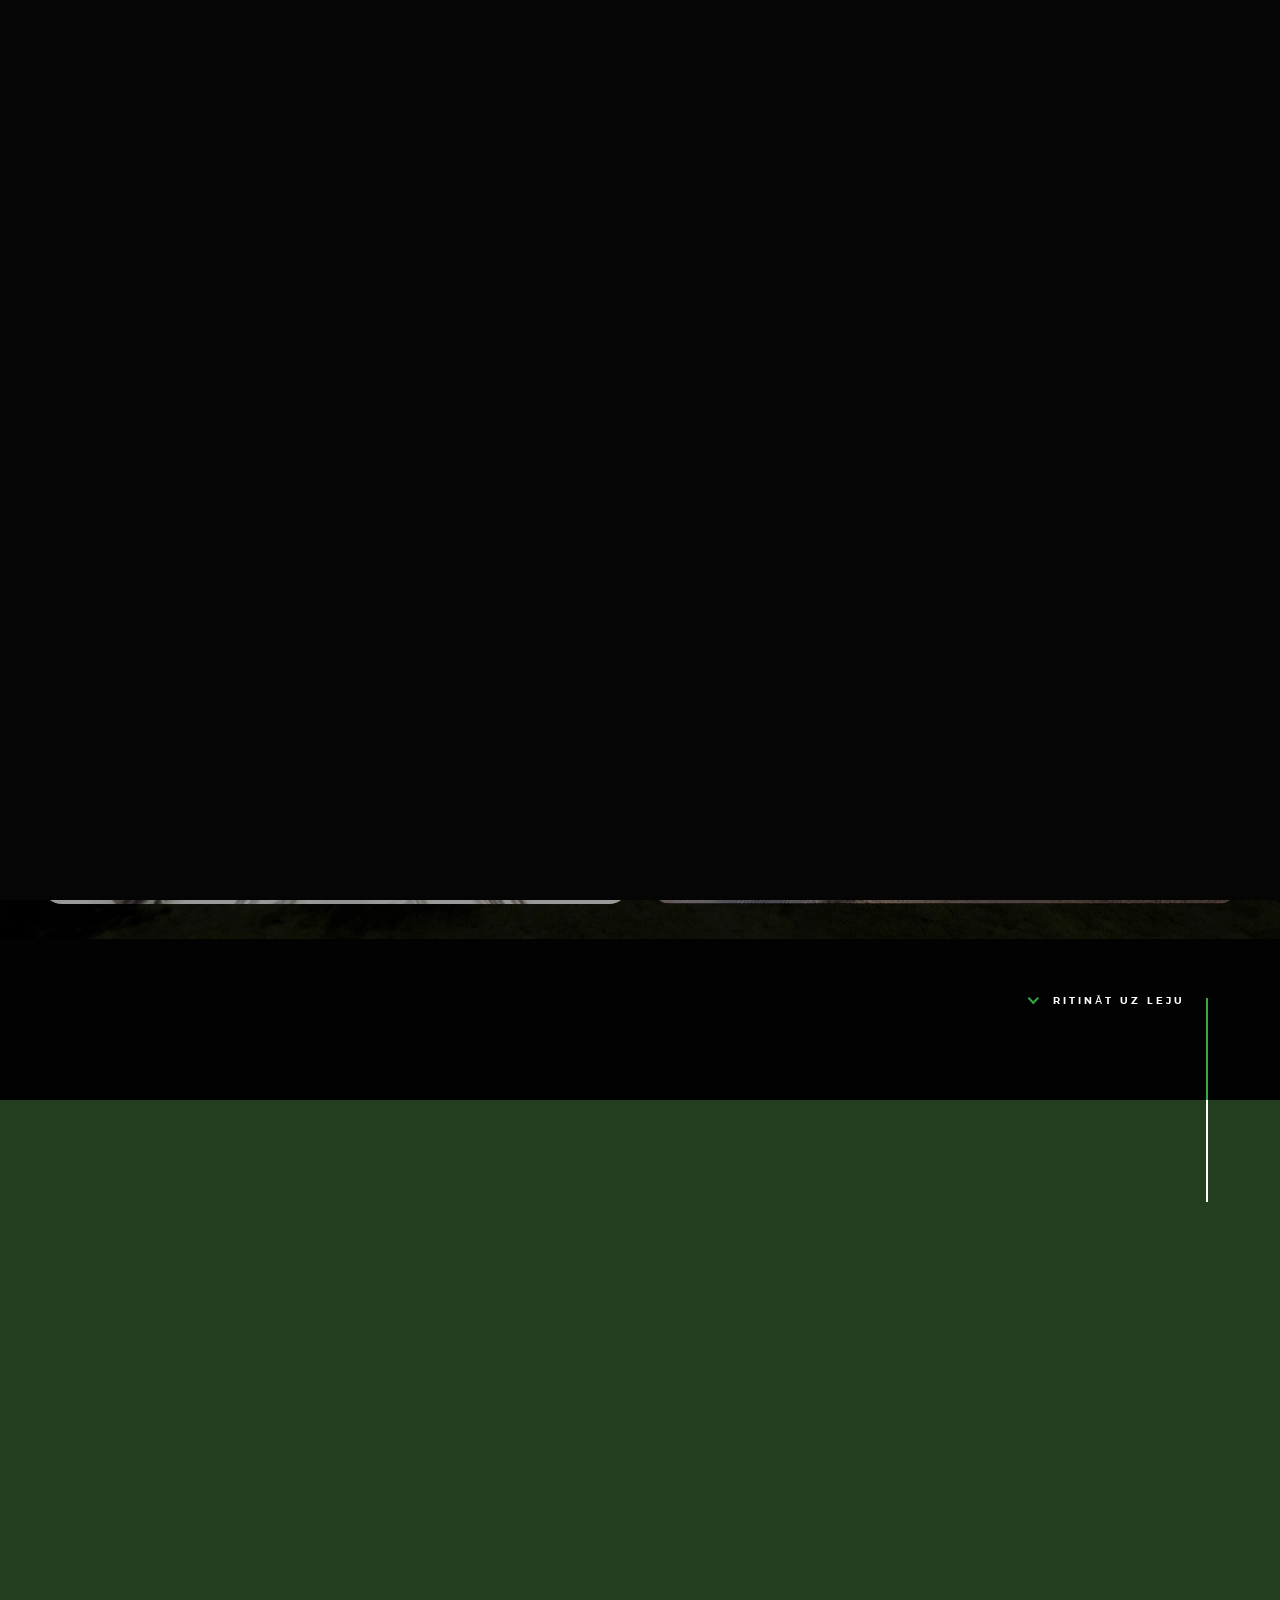
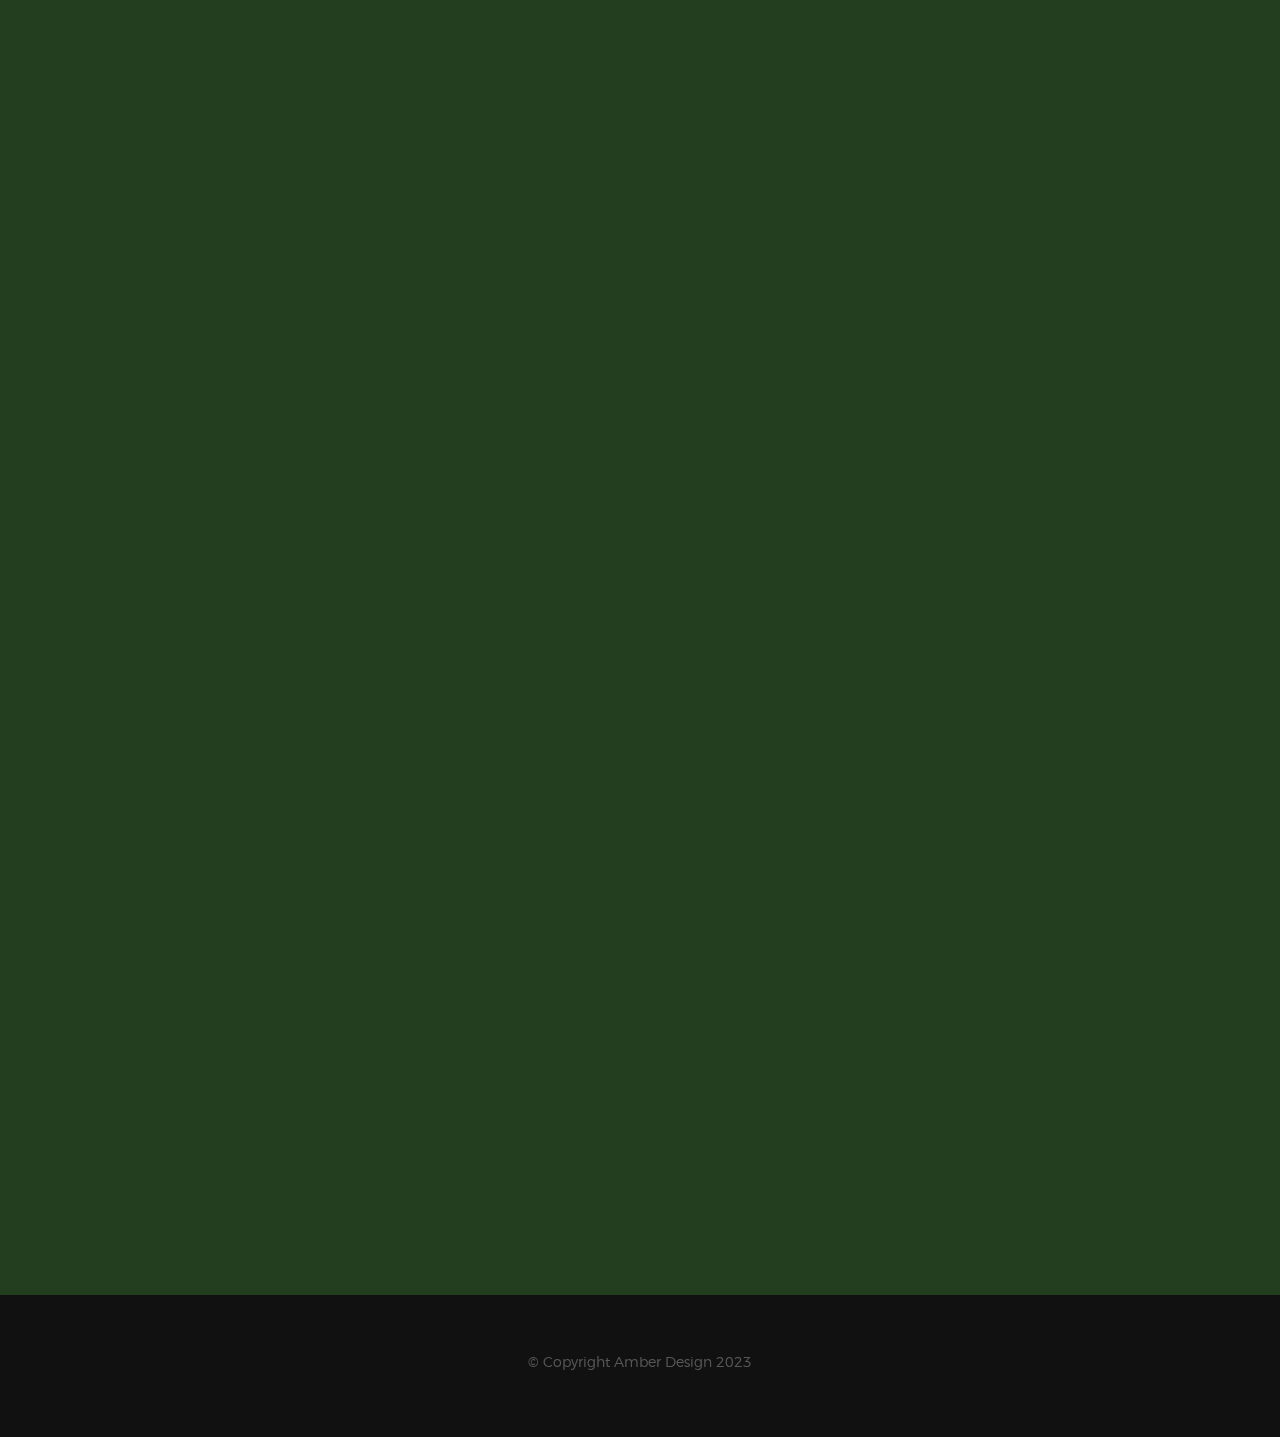
==== lv.html @ cf0a85a5 "lv translation and fixes" ====
<!DOCTYPE html>
<!--[if lt IE 9 ]><html class="no-js oldie" lang="en"> <![endif]-->
<!--[if IE 9 ]><html class="no-js oldie ie9" lang="en"> <![endif]-->
<!--[if (gte IE 9)|!(IE)]><!-->
<html class="no-js" lang="en">
<!--<![endif]-->

<head>

    <!--- basic page needs
    ================================================== -->
    <meta charset="utf-8">
    <title>Amber Design</title>
    <meta name="description" content="">
    <meta name="author" content="">

    <!-- mobile specific metas
    ================================================== -->
    <meta name="viewport" content="width=device-width, initial-scale=1">

    <!-- CSS
    ================================================== -->
    <link rel="stylesheet" href="css/base.css">
    <link rel="stylesheet" href="css/vendor.css">
    <link rel="stylesheet" href="css/main.css">

    <!-- script
    ================================================== -->
    <script src="js/modernizr.js"></script>
    <script src="js/pace.min.js"></script>

    <!-- favicons
    ================================================== -->
    <link rel="shortcut icon" href="logo_fav.ico" type="image/x-icon">
    <link rel="icon" href="logo_fav.ico" type="image/x-icon">

</head>

<body id="top">

    <header class="s-header" >

        <div class="header-middle">
            <h3>
                <span class="subhead">LV</span>
                <span class="subhead"><a style="color:rgba(255, 255, 255, 0.25);">RU</a></span>
                <span class="subhead"><a href="/" style="color:rgba(255, 255, 255, 0.25);">EN</a></span>
            </h3>
        </div>
        
        <div class="header-logo" style="text-align: center;">
            <a class="site-logo" href="index.html">
                <img width="50px" src="images/amber_logo.jpg" style="border-radius: 50%;" alt="Sākumlapa">
            </a>
        </div>

        <nav class="header-nav">

            <a href="#0" class="header-nav__close" title="close"><span>Aizvērt</span></a>

            <div class="header-nav__content">
                <h3>Navigācija</h3>
                
                <ul class="header-nav__list">
                    <li class="current"><a class="smoothscroll"  href="#about" title="about">Par</a></li>
                    <li><a class="smoothscroll"  href="#cnc" title="cnc">CNC apstrāde</a></li>
                    <li><a class="smoothscroll"  href="#construction" title="construction">Būvniecība</a></li>
                </ul>
    
                <p>
                    <h5 style="color: white">Kontakti:</h5>
                    tel. +371 28 442 019
                    <br>amberdesign.ad.info@gmail.com
                </p>
    
                <ul class="header-nav__social">
                    <li>
                        <a href="https://www.facebook.com/amberdesignad/"><i class="fa fa-facebook"></i></a>
                    </li>
                </ul>

            </div>

        </nav>

        <a class="header-menu-toggle" href="#0">
            <span class="header-menu-text">Menu</span>
            <span class="header-menu-icon"></span>
        </a>

    </header>

    <section id="about" class="s-home target-section" data-parallax="scroll" data-image-src="images/amber_bg2.png" data-natural-width=3000 data-natural-height=2000 data-position-y=center>

        <div class="overlay"></div>
        <div class="shadow-overlay"></div>

        <div class="home-content">

            <div class="row home-content__main">
                
                <div class="row section-header has-bottom-sep" data-aos="fade-up">
                    <div class="col-full">
                        <h3 class="subhead subhead--dark">Mēs esam</h3>
                        <h1 class="display-1 display-1--light">Amber Design</h1>
                    </div>
                </div>
        
                <div class="row about-desc" data-aos="fade-up">
                    <div class="col-full">
                        <p>
                            AD ir uzņēmums ar daudzu gadu profesionālo pieredzi...
                        </p>
                        <p>
                            Mēs piedāvājam specializētus pakalpojumus CNC apstrādes un metināšanas tehnikās.
                        </p>
                    </div>
                </div>
                <table data-aos="fade-up">
                    <tr style="width:100%;">
                        <td class="table-handler btn-custom" style="padding-right: 10px;">
                            <a class="smoothscroll"  href="#cnc" title="about">
                                <div class="container">
                                    <img src="images/parts-wide.jpg" alt="CNC" class="img-custom">
                                    <div class="centered" style="font-family: 'Exo 2', sans-serif; font-weight: bold">CNC apstrāde</div>
                                </div>
                            </a>
                        </td>
                        <td class="table-handler btn-custom" style="padding-left: 10px;">
                            <a class="smoothscroll"  href="#construction" title="about">
                                <div class="container">
                                    <img src="images/construction.jpg" alt="Būvniecība" class="img-custom">
                                    <div class="centered" style="font-family: 'Exo 2', sans-serif; font-weight: bold">Ainavu apbūve</div>
                                </div>
                            </a>
                        </td>
                    </tr>
                </table>
            </div>

            <div class="home-content__scroll">
                <a href="#cnc" class="scroll-link smoothscroll">
                    <span>Ritināt uz leju</span>
                </a>
            </div>

            <div class="home-content__line"></div>

        </div>
    </section>

    <section id='cnc' class="s-about">

        <div class="row section-header has-bottom-sep" data-aos="fade-up">
            <div class="col-full">
                <h1 class="display-1 display-1--light" style="font-family: 'Exo 2', sans-serif; font-weight: bold">CNC apstrāde</h1>
            </div>
        </div>

        <div class="row services-list block-1-2 block-tab-full">
            <div class="row about-desc" data-aos="fade-up">
                <div class="col-full">
                    <div class="row-custom">
                        <div class="column-custom">
                          <img src="images/parts-left.jpg" alt="Metāla detaļu izgatavošana" style="width:100%; border-radius: 10px">
                        </div>
                        <div class="column-custom">
                          <img src="images/parts.jpg" alt="Metāla detaļu izgatavošana" style="width:100%; border-radius: 10px;">
                        </div>
                        <div class="column-custom">
                          <img src="images/parts-right.jpg" alt="Metāla detaļu izgatavošana" style="width:100%; border-radius: 10px;">
                        </div>
                    </div>
                    <p>
                        Izgatavojam dažādu specifikāciju detaļas un spējam nodrošināt pilnu detaļu ražošanas ciklu, ieskaitot metināšanas darbus.
                    </p>
                </div>
            </div>
        </div>

        <div class="about__line"></div>

    </section>

    <section id='construction' class="s-services" style="padding-top: 0;">

        <div class="row section-header has-bottom-sep" data-aos="fade-up">
            <div class="col-full">
                <h1 class="display-1 display-1--light" style="font-family: 'Exo 2', sans-serif; font-weight: bold">Ainavu apbūve</h1>
            </div>
        </div>

        <div class="row block-1-2 block-tab-full">
            <div class="row about-desc" data-aos="fade-up">
                <div class="col-full">
                    <div class="row-custom" style="vertical-align: center;">
                        <div class="column-custom">
                          <img src="images/construction-left.jpg" alt="Ceļa būve" style="width:100%; border-radius: 10px">
                        </div>
                        <div class="column-custom">
                          <img src="images/construction.jpg" alt="Traktori strādā" style="width:100%; border-radius: 10px;">
                        </div>
                        <div class="column-custom">
                          <img src="images/construction-right.jpg" alt="Traktors rok dīķi" style="width:100%; border-radius: 10px;">
                        </div>
                    </div>
                    <p>
                        <ul class="disc" style="text-align: initial">
                            <li>Ceļu / pievadceļu / servisa līniju / stāvvietu izbūve</li>
                            <li>Ainavu apbūve</li>
                            <li>Laukumu izbūve</li>
                            <li>Dīķu / mazo ezeriņu rakšana</li>
                            <li>Bezmaksas konsultācija</li>
                        </ul>
                    </p>
                </div>
            </div>
        </div>
    </section>

    <footer style="padding-top:0">

        <div class="row footer-bottom">

            <div class="col-twelve">
                <div class="copyright">
                    <span>© Copyright Amber Design 2023</span> 
                </div>

                <div class="go-top">
                    <a class="smoothscroll" title="Back to Top" href="#top"><i class="icon-arrow-up" aria-hidden="true"></i></a>
                </div>
            </div>

        </div>

    </footer>


    <!-- photoswipe background
    ================================================== -->
    <div aria-hidden="true" class="pswp" role="dialog" tabindex="-1">

        <div class="pswp__bg"></div>
        <div class="pswp__scroll-wrap">

            <div class="pswp__container">
                <div class="pswp__item"></div>
                <div class="pswp__item"></div>
                <div class="pswp__item"></div>
            </div>

            <div class="pswp__ui pswp__ui--hidden">
                <div class="pswp__top-bar">
                    <div class="pswp__counter"></div><button class="pswp__button pswp__button--close" title="Close (Esc)"></button> <button class="pswp__button pswp__button--share" title=
                    "Share"></button> <button class="pswp__button pswp__button--fs" title="Toggle fullscreen"></button> <button class="pswp__button pswp__button--zoom" title=
                    "Zoom in/out"></button>
                    <div class="pswp__preloader">
                        <div class="pswp__preloader__icn">
                            <div class="pswp__preloader__cut">
                                <div class="pswp__preloader__donut"></div>
                            </div>
                        </div>
                    </div>
                </div>
                <div class="pswp__share-modal pswp__share-modal--hidden pswp__single-tap">
                    <div class="pswp__share-tooltip"></div>
                </div><button class="pswp__button pswp__button--arrow--left" title="Previous (arrow left)"></button> <button class="pswp__button pswp__button--arrow--right" title=
                "Next (arrow right)"></button>
                <div class="pswp__caption">
                    <div class="pswp__caption__center"></div>
                </div>
            </div>

        </div>

    </div> <!-- end photoSwipe background -->


    <!-- preloader
    ================================================== -->
    <div id="preloader">
        <div id="loader">
            <div class="line-scale-pulse-out">
                <div></div>
                <div></div>
                <div></div>
                <div></div>
                <div></div>
            </div>
        </div>
    </div>


    <!-- Java Script
    ================================================== -->
    <script src="js/jquery-3.2.1.min.js"></script>
    <script src="js/plugins.js"></script>
    <script src="js/main.js"></script>
</body>

</html>
---- css/base.css ----
/* =================================================================== 
 *
 *  Glint v1.0 Base Stylesheet
 *  11-20-2017
 *  ------------------------------------------------------------------
 *
 *  TOC:
 *  # imports 
 *  # normalize
 *  # basic/base setup styles
 *      ## Media
 *      ## Typography resets 
 *      ## links
 *      ## inputs
 *  # grid
 *      ## medium size devices
 *      ## tablets
 *      ## mobile devices
 *      ## small mobile devices
 *  # block grids
 *      ## medium size devices
 *      ## tablets
 *      ## mobile devices
 *      ## small mobile devices
 *  # MISC
 *
 * =================================================================== */


/* ===================================================================
 * # imports 
 *
 * ------------------------------------------------------------------- */
@import url("font-awesome/css/font-awesome.min.css");
@import url("micons/micons.css");
@import url("fonts.css");


/* ===================================================================
 * # normalize
 * normalize.css v5.0.0 | MIT License | 
 * github.com/necolas/normalize.css
 *
 * ------------------------------------------------------------------- */
html {
    font-family: sans-serif;
    line-height: 1.15;
    -ms-text-size-adjust: 100%;
    -webkit-text-size-adjust: 100%;
}

body {
    margin: 0;
}

article,
aside,
footer,
header,
nav,
section {
    display: block;
}

h1 {
    font-size: 2em;
    margin: 0.67em 0;
}

figcaption,
figure,
main {
    display: block;
}

figure {
    margin: 1em 40px;
}

hr {
    box-sizing: content-box;
    height: 0;
    overflow: visible;
}

pre {
    font-family: monospace, monospace;
    font-size: 1em;
}

a {
    background-color: transparent;
    -webkit-text-decoration-skip: objects;
}

a:active,
a:hover {
    outline-width: 0;
}

abbr[title] {
    border-bottom: none;
    text-decoration: underline;
    text-decoration: underline dotted;
}

b,
strong {
    font-weight: inherit;
}

b,
strong {
    font-weight: bolder;
}

code,
kbd,
samp {
    font-family: monospace, monospace;
    font-size: 1em;
}

dfn {
    font-style: italic;
}

mark {
    background-color: #ff0;
    color: #000;
}

small {
    font-size: 80%;
}

sub,
sup {
    font-size: 75%;
    line-height: 0;
    position: relative;
    vertical-align: baseline;
}

sub {
    bottom: -0.25em;
}

sup {
    top: -0.5em;
}

audio,
video {
    display: inline-block;
}

audio:not([controls]) {
    display: none;
    height: 0;
}

img {
    border-style: none;
}

svg:not(:root) {
    overflow: hidden;
}

button,
input,
optgroup,
select,
textarea {
    font-family: sans-serif;
    font-size: 100%;
    line-height: 1.15;
    margin: 0;
}

button,
input {
    overflow: visible;
}

button,
select {
    text-transform: none;
}

button,
html [type="button"],
[type="reset"],
[type="submit"] {
    -webkit-appearance: button;
}

button::-moz-focus-inner,
[type="button"]::-moz-focus-inner,
[type="reset"]::-moz-focus-inner,
[type="submit"]::-moz-focus-inner {
    border-style: none;
    padding: 0;
}

button:-moz-focusring,
[type="button"]:-moz-focusring,
[type="reset"]:-moz-focusring,
[type="submit"]:-moz-focusring {
    outline: 1px dotted ButtonText;
}

fieldset {
    border: 1px solid #c0c0c0;
    margin: 0 2px;
    padding: 0.35em 0.625em 0.75em;
}

legend {
    box-sizing: border-box;
    color: inherit;
    display: table;
    max-width: 100%;
    padding: 0;
    white-space: normal;
}

progress {
    display: inline-block;
    vertical-align: baseline;
}

textarea {
    overflow: auto;
}

[type="checkbox"],
[type="radio"] {
    box-sizing: border-box;
    padding: 0;
}

[type="number"]::-webkit-inner-spin-button,
[type="number"]::-webkit-outer-spin-button {
    height: auto;
}

[type="search"] {
    -webkit-appearance: textfield;
    outline-offset: -2px;
}

[type="search"]::-webkit-search-cancel-button,
[type="search"]::-webkit-search-decoration {
    -webkit-appearance: none;
}

::-webkit-file-upload-button {
    -webkit-appearance: button;
    font: inherit;
}

details,
menu {
    display: block;
}

summary {
    display: list-item;
}

canvas {
    display: inline-block;
}

template {
    display: none;
}

[hidden] {
    display: none;
}


/* ===================================================================
 * # basic/base setup styles
 *
 * ------------------------------------------------------------------- */
html {
    font-size: 62.5%;
    box-sizing: border-box;
}

*,
*::before,
*::after {
    box-sizing: inherit;
}

body {
    font-weight: normal;
    line-height: 1;
    word-wrap: break-word;
    text-rendering: optimizeLegibility;
    -webkit-overflow-scrolling: touch;
    -webkit-text-size-adjust: none;
}

body,
input,
button {
    -moz-osx-font-smoothing: grayscale;
    -webkit-font-smoothing: antialiased;
}


/* ------------------------------------------------------------------- 
 * ## Media
 * ------------------------------------------------------------------- */
img,
video {
    max-width: 100%;
    height: auto;
}


/* ------------------------------------------------------------------- 
 * ## Typography resets 
 * ------------------------------------------------------------------- */
div,
dl,
dt,
dd,
ul,
ol,
li,
h1,
h2,
h3,
h4,
h5,
h6,
pre,
form,
p,
blockquote,
th,
td {
    margin: 0;
    padding: 0;
}

h1,
h2,
h3,
h4,
h5,
h6 {
    -webkit-font-smoothing: auto;
    -webkit-font-smoothing: antialiased;
    -webkit-font-variant-ligatures: common-ligatures;
    -moz-font-variant-ligatures: common-ligatures;
    font-variant-ligatures: common-ligatures;
    text-rendering: optimizeLegibility;
}

em,
i {
    font-style: italic;
    line-height: inherit;
}

strong,
b {
    font-weight: bold;
    line-height: inherit;
}

small {
    font-size: 60%;
    line-height: inherit;
}

ol,
ul {
    list-style: none;
}

li {
    display: block;
}


/* ------------------------------------------------------------------- 
 * ## links 
 * ------------------------------------------------------------------- */
a {
    text-decoration: none;
    line-height: inherit;
}

a img {
    border: none;
}


/* ------------------------------------------------------------------- 
 * ## inputs 
 * ------------------------------------------------------------------- */
fieldset {
    margin: 0;
    padding: 0;
}

input[type="email"],
input[type="number"],
input[type="search"],
input[type="text"],
input[type="tel"],
input[type="url"],
input[type="password"],
textarea {
    -webkit-appearance: none;
    -moz-appearance: none;
    -ms-appearance: none;
    -o-appearance: none;
    appearance: none;
}


/* ===================================================================
 * # grid
 *
 * ------------------------------------------------------------------- */
.row {
    width: 94%;
    max-width: 1200px;
    margin: 0 auto;
}

.row:after {
    content: "";
    display: table;
    clear: both;
}

.row .row {
    width: auto;
    max-width: none;
    margin-left: -20px;
    margin-right: -20px;
}


/* column blocks
 * -------------------------------------- */
[class*="col-"] {
    float: left;
    padding: 0 20px;
}

[class*="col-"]+[class*="col-"].end {
    float: right;
}


/* column width classes 
 * -------------------------------------- */
.col-one {
    width: 8.33333%;
}

.col-two,
.col-1-6 {
    width: 16.66667%;
}

.col-three,
.col-1-4 {
    width: 25%;
}

.col-four,
.col-1-3 {
    width: 33.33333%;
}

.col-five {
    width: 41.66667%;
}

.col-six,
.col-1-2 {
    width: 50%;
}

.col-seven {
    width: 58.33333%;
}

.col-eight,
.col-2-3 {
    width: 66.66667%;
}

.col-nine,
.col-3-4 {
    width: 75%;
}

.col-ten,
.col-5-6 {
    width: 83.33333%;
}

.col-eleven {
    width: 91.66667%;
}

.col-twelve,
.col-full {
    width: 100%;
}


/* ------------------------------------------------------------------- 
 * ## medium size devices
 * ------------------------------------------------------------------- */
@media only screen and (max-width: 1200px) {
    .row .row {
        margin-left: -15px;
        margin-right: -15px;
    }
    [class*="col-"] {
        padding: 0 15px;
    }
    .md-two,
    .md-1-6 {
        width: 16.66667%;
    }
    .md-one {
        width: 8.33333%;
    }
    .md-three,
    .md-1-4 {
        width: 25%;
    }
    .md-four,
    .md-1-3 {
        width: 33.33333%;
    }
    .md-five {
        width: 41.66667%;
    }
    .md-six,
    .md-1-2 {
        width: 50%;
    }
    .md-seven {
        width: 58.33333%;
    }
    .md-eight,
    .md-2-3 {
        width: 66.66667%;
    }
    .md-nine,
    .md-3-4 {
        width: 75%;
    }
    .md-ten,
    .md-5-6 {
        width: 83.33333%;
    }
    .md-eleven {
        width: 91.66667%;
    }
    .md-twelve,
    .md-full {
        width: 100%;
    }
}


/* ------------------------------------------------------------------- 
 * ## tablets
 * ------------------------------------------------------------------- */
@media only screen and (max-width: 800px) {
    .row {
        width: 90%;
    }
    .tab-1-4 {
        width: 25%;
    }
    .tab-1-3 {
        width: 33.33333%;
    }
    .tab-1-2 {
        width: 50%;
    }
    .tab-2-3 {
        width: 66.66667%;
    }
    .tab-3-4 {
        width: 75%;
    }
    .tab-full {
        width: 100%;
    }
}


/* ------------------------------------------------------------------- 
 * ## mobile devices
 * ------------------------------------------------------------------- */
@media only screen and (max-width: 600px) {
    .row {
        width: auto;
        padding-left: 25px;
        padding-right: 25px;
    }
    .row .row {
        margin-left: -10px;
        margin-right: -10px;
    }
    [class*="col-"] {
        padding: 0 10px;
    }
    .mob-1-4 {
        width: 25%;
    }
    .mob-1-3 {
        width: 33.33333%;
    }
    .mob-1-2 {
        width: 50%;
    }
    .mob-2-3 {
        width: 66.66667%;
    }
    .mob-3-4 {
        width: 75%;
    }
    .mob-full {
        width: 100%;
    }
}


/* ------------------------------------------------------------------- 
 * ## small mobile devices
 * ------------------------------------------------------------------- */

/* stack columns on small mobile devices
 * ------------------------------------------------------------------- */

@media only screen and (max-width: 400px) {
    .row .row {
        padding-left: 0;
        padding-right: 0;
        margin-left: 0;
        margin-right: 0;
    }
    [class*="col-"] {
        width: 100% !important;
        float: none !important;
        clear: both !important;
        margin-left: 0;
        margin-right: 0;
        padding: 0;
    }
    [class*="col-"]+[class*="col-"].end {
        float: none;
    }
}


/* ===================================================================
 * # block grids
 * ------------------------------------------------------------------- */

/*   Equally-sized columns define at row level
 * ------------------------------------------------------------------- */
[class*="block-"]:after {
    content: "";
    display: table;
    clear: both;
}

.block-1-6 .col-block {
    width: 16.66667%;
}

.block-1-5 .col-block {
    width: 20%;
}

.block-1-4 .col-block {
    width: 25%;
}

.block-1-3 .col-block {
    width: 33.33333%;
}

.block-1-2 .col-block {
    width: 50%;
}


/**
 * Clearing for block grid columns. Allow columns with 
 * different heights to align properly.
 */

.block-1-6 .col-block:nth-child(6n+1),
.block-1-5 .col-block:nth-child(5n+1),
.block-1-4 .col-block:nth-child(4n+1),
.block-1-3 .col-block:nth-child(3n+1),
.block-1-2 .col-block:nth-child(2n+1) {
    clear: both;
}


/* ------------------------------------------------------------------- 
 * ## medium size devices
 * ------------------------------------------------------------------- */
@media only screen and (max-width: 1200px) {
    .block-m-1-6 .col-block {
        width: 16.66667%;
    }
    .block-m-1-5 .col-block {
        width: 20%;
    }
    .block-m-1-4 .col-block {
        width: 25%;
    }
    .block-m-1-3 .col-block {
        width: 33.33333%;
    }
    .block-m-1-2 .col-block {
        width: 50%;
    }
    .block-m-full .col-block {
        width: 100%;
        clear: both;
    }
    [class*="block-m-"] .col-block:nth-child(n) {
        clear: none;
    }
    .block-m-1-6 .col-block:nth-child(6n+1),
    .block-m-1-5 .col-block:nth-child(5n+1),
    .block-m-1-4 .col-block:nth-child(4n+1),
    .block-m-1-3 .col-block:nth-child(3n+1),
    .block-m-1-2 .col-block:nth-child(2n+1) {
        clear: both;
    }
}


/* ------------------------------------------------------------------- 
 * ## tablets
 * ------------------------------------------------------------------- */
@media only screen and (max-width: 800px) {
    .block-tab-1-6 .col-block {
        width: 16.66667%;
    }
    .block-tab-1-5 .col-block {
        width: 20%;
    }
    .block-tab-1-4 .col-block {
        width: 25%;
    }
    .block-tab-1-3 .col-block {
        width: 33.33333%;
    }
    .block-tab-1-2 .col-block {
        width: 50%;
    }
    .block-tab-full .col-block {
        width: 100%;
        clear: both;
    }
    [class*="block-tab-"] .col-block:nth-child(n) {
        clear: none;
    }
    .block-tab-1-6 .col-block:nth-child(6n+1),
    .block-tab-1-6 .col-block:nth-child(5n+1),
    .block-tab-1-4 .col-block:nth-child(4n+1),
    .block-tab-1-3 .col-block:nth-child(3n+1),
    .block-tab-1-2 .col-block:nth-child(2n+1) {
        clear: both;
    }
}


/* ------------------------------------------------------------------- 
 * ## mobile devices
 * ------------------------------------------------------------------- */
@media only screen and (max-width: 600px) {
    .block-mob-1-6 .col-block {
        width: 16.66667%;
    }
    .block-mob-1-5 .col-block {
        width: 20%;
    }
    .block-mob-1-4 .col-block {
        width: 25%;
    }
    .block-mob-1-3 .col-block {
        width: 33.33333%;
    }
    .block-mob-1-2 .col-block {
        width: 50%;
    }
    .block-mob-full .col-block {
        width: 100%;
        clear: both;
    }
    [class*="block-mob-"] .col-block:nth-child(n) {
        clear: none;
    }
    .block-mob-1-6 .col-block:nth-child(6n+1),
    .block-mob-1-5 .col-block:nth-child(5n+1),
    .block-mob-1-4 .col-block:nth-child(4n+1),
    .block-mob-1-3 .col-block:nth-child(3n+1),
    .block-mob-1-2 .col-block:nth-child(2n+1) {
        clear: both;
    }
}


/* ------------------------------------------------------------------- 
 * ## small mobile devices
 * ------------------------------------------------------------------- */

/* stack columns on small mobile devices
 * ------------------------------------------------------------------- */

@media only screen and (max-width: 400px) {
    .stack .col-block {
        width: 100% !important;
        float: none !important;
        clear: both !important;
        margin-left: 0;
        margin-right: 0;
    }
}


/* ===================================================================
 * # MISC
 *
 * ------------------------------------------------------------------- */
.group:after {
    content: "";
    display: table;
    clear: both;
}


/* Misc Helper Styles
 * -------------------------------------- */
.is-hidden {
    display: none;
}

.is-invisible {
    visibility: hidden;
}

.antialiased {
    -webkit-font-smoothing: antialiased;
    -moz-osx-font-smoothing: grayscale;
}

.overflow-hidden {
    overflow: hidden;
}

.remove-bottom {
    margin-bottom: 0;
}

.half-bottom {
    margin-bottom: 1.5rem !important;
}

.add-bottom {
    margin-bottom: 3rem !important;
}

.no-border {
    border: none;
}

.full-width {
    width: 100%;
}

.text-center {
    text-align: center;
}

.text-left {
    text-align: left;
}

.text-right {
    text-align: right;
}

.pull-left {
    float: left;
}

.pull-right {
    float: right;
}

.align-center {
    margin-left: auto;
    margin-right: auto;
    text-align: center;
}


/*# sourceMappingURL=base.css.map */
---- css/vendor.css ----
/* =================================================================== 
 *
 *  Glint v1.0 Vendor/Third Party CSS 
 *  11-20-2017
 *  ------------------------------------------------------------------
 *
 *  TOC:
 *  # animate on scroll
 *  # slick slider
 *  # photoswipe
 *  # photoSwipe skin
 *
 * =================================================================== */


/* ===================================================================
 * # animate on scroll 
 * https://michalsnik.github.io/aos/
 *
 * ------------------------------------------------------------------- */
[data-aos][data-aos][data-aos-duration='50'], body[data-aos-duration='50'] [data-aos] {
    transition-duration: 50ms;
}

[data-aos][data-aos][data-aos-delay='50'], body[data-aos-delay='50'] [data-aos] {
    transition-delay: 0;
}

[data-aos][data-aos][data-aos-delay='50'].aos-animate, body[data-aos-delay='50'] [data-aos].aos-animate {
    transition-delay: 50ms;
}

[data-aos][data-aos][data-aos-duration='100'], body[data-aos-duration='100'] [data-aos] {
    transition-duration: .1s;
}

[data-aos][data-aos][data-aos-delay='100'], body[data-aos-delay='100'] [data-aos] {
    transition-delay: 0;
}

[data-aos][data-aos][data-aos-delay='100'].aos-animate, body[data-aos-delay='100'] [data-aos].aos-animate {
    transition-delay: .1s;
}

[data-aos][data-aos][data-aos-duration='150'], body[data-aos-duration='150'] [data-aos] {
    transition-duration: .15s;
}

[data-aos][data-aos][data-aos-delay='150'], body[data-aos-delay='150'] [data-aos] {
    transition-delay: 0;
}

[data-aos][data-aos][data-aos-delay='150'].aos-animate, body[data-aos-delay='150'] [data-aos].aos-animate {
    transition-delay: .15s;
}

[data-aos][data-aos][data-aos-duration='200'], body[data-aos-duration='200'] [data-aos] {
    transition-duration: .2s;
}

[data-aos][data-aos][data-aos-delay='200'], body[data-aos-delay='200'] [data-aos] {
    transition-delay: 0;
}

[data-aos][data-aos][data-aos-delay='200'].aos-animate, body[data-aos-delay='200'] [data-aos].aos-animate {
    transition-delay: .2s;
}

[data-aos][data-aos][data-aos-duration='250'], body[data-aos-duration='250'] [data-aos] {
    transition-duration: .25s;
}

[data-aos][data-aos][data-aos-delay='250'], body[data-aos-delay='250'] [data-aos] {
    transition-delay: 0;
}

[data-aos][data-aos][data-aos-delay='250'].aos-animate, body[data-aos-delay='250'] [data-aos].aos-animate {
    transition-delay: .25s;
}

[data-aos][data-aos][data-aos-duration='300'], body[data-aos-duration='300'] [data-aos] {
    transition-duration: .3s;
}

[data-aos][data-aos][data-aos-delay='300'], body[data-aos-delay='300'] [data-aos] {
    transition-delay: 0;
}

[data-aos][data-aos][data-aos-delay='300'].aos-animate, body[data-aos-delay='300'] [data-aos].aos-animate {
    transition-delay: .3s;
}

[data-aos][data-aos][data-aos-duration='350'], body[data-aos-duration='350'] [data-aos] {
    transition-duration: .35s;
}

[data-aos][data-aos][data-aos-delay='350'], body[data-aos-delay='350'] [data-aos] {
    transition-delay: 0;
}

[data-aos][data-aos][data-aos-delay='350'].aos-animate, body[data-aos-delay='350'] [data-aos].aos-animate {
    transition-delay: .35s;
}

[data-aos][data-aos][data-aos-duration='400'], body[data-aos-duration='400'] [data-aos] {
    transition-duration: .4s;
}

[data-aos][data-aos][data-aos-delay='400'], body[data-aos-delay='400'] [data-aos] {
    transition-delay: 0;
}

[data-aos][data-aos][data-aos-delay='400'].aos-animate, body[data-aos-delay='400'] [data-aos].aos-animate {
    transition-delay: .4s;
}

[data-aos][data-aos][data-aos-duration='450'], body[data-aos-duration='450'] [data-aos] {
    transition-duration: .45s;
}

[data-aos][data-aos][data-aos-delay='450'], body[data-aos-delay='450'] [data-aos] {
    transition-delay: 0;
}

[data-aos][data-aos][data-aos-delay='450'].aos-animate, body[data-aos-delay='450'] [data-aos].aos-animate {
    transition-delay: .45s;
}

[data-aos][data-aos][data-aos-duration='500'], body[data-aos-duration='500'] [data-aos] {
    transition-duration: .5s;
}

[data-aos][data-aos][data-aos-delay='500'], body[data-aos-delay='500'] [data-aos] {
    transition-delay: 0;
}

[data-aos][data-aos][data-aos-delay='500'].aos-animate, body[data-aos-delay='500'] [data-aos].aos-animate {
    transition-delay: .5s;
}

[data-aos][data-aos][data-aos-duration='550'], body[data-aos-duration='550'] [data-aos] {
    transition-duration: .55s;
}

[data-aos][data-aos][data-aos-delay='550'], body[data-aos-delay='550'] [data-aos] {
    transition-delay: 0;
}

[data-aos][data-aos][data-aos-delay='550'].aos-animate, body[data-aos-delay='550'] [data-aos].aos-animate {
    transition-delay: .55s;
}

[data-aos][data-aos][data-aos-duration='600'], body[data-aos-duration='600'] [data-aos] {
    transition-duration: .6s;
}

[data-aos][data-aos][data-aos-delay='600'], body[data-aos-delay='600'] [data-aos] {
    transition-delay: 0;
}

[data-aos][data-aos][data-aos-delay='600'].aos-animate, body[data-aos-delay='600'] [data-aos].aos-animate {
    transition-delay: .6s;
}

[data-aos][data-aos][data-aos-duration='650'], body[data-aos-duration='650'] [data-aos] {
    transition-duration: .65s;
}

[data-aos][data-aos][data-aos-delay='650'], body[data-aos-delay='650'] [data-aos] {
    transition-delay: 0;
}

[data-aos][data-aos][data-aos-delay='650'].aos-animate, body[data-aos-delay='650'] [data-aos].aos-animate {
    transition-delay: .65s;
}

[data-aos][data-aos][data-aos-duration='700'], body[data-aos-duration='700'] [data-aos] {
    transition-duration: .7s;
}

[data-aos][data-aos][data-aos-delay='700'], body[data-aos-delay='700'] [data-aos] {
    transition-delay: 0;
}

[data-aos][data-aos][data-aos-delay='700'].aos-animate, body[data-aos-delay='700'] [data-aos].aos-animate {
    transition-delay: .7s;
}

[data-aos][data-aos][data-aos-duration='750'], body[data-aos-duration='750'] [data-aos] {
    transition-duration: .75s;
}

[data-aos][data-aos][data-aos-delay='750'], body[data-aos-delay='750'] [data-aos] {
    transition-delay: 0;
}

[data-aos][data-aos][data-aos-delay='750'].aos-animate, body[data-aos-delay='750'] [data-aos].aos-animate {
    transition-delay: .75s;
}

[data-aos][data-aos][data-aos-duration='800'], body[data-aos-duration='800'] [data-aos] {
    transition-duration: .8s;
}

[data-aos][data-aos][data-aos-delay='800'], body[data-aos-delay='800'] [data-aos] {
    transition-delay: 0;
}

[data-aos][data-aos][data-aos-delay='800'].aos-animate, body[data-aos-delay='800'] [data-aos].aos-animate {
    transition-delay: .8s;
}

[data-aos][data-aos][data-aos-duration='850'], body[data-aos-duration='850'] [data-aos] {
    transition-duration: .85s;
}

[data-aos][data-aos][data-aos-delay='850'], body[data-aos-delay='850'] [data-aos] {
    transition-delay: 0;
}

[data-aos][data-aos][data-aos-delay='850'].aos-animate, body[data-aos-delay='850'] [data-aos].aos-animate {
    transition-delay: .85s;
}

[data-aos][data-aos][data-aos-duration='900'], body[data-aos-duration='900'] [data-aos] {
    transition-duration: .9s;
}

[data-aos][data-aos][data-aos-delay='900'], body[data-aos-delay='900'] [data-aos] {
    transition-delay: 0;
}

[data-aos][data-aos][data-aos-delay='900'].aos-animate, body[data-aos-delay='900'] [data-aos].aos-animate {
    transition-delay: .9s;
}

[data-aos][data-aos][data-aos-duration='950'], body[data-aos-duration='950'] [data-aos] {
    transition-duration: .95s;
}

[data-aos][data-aos][data-aos-delay='950'], body[data-aos-delay='950'] [data-aos] {
    transition-delay: 0;
}

[data-aos][data-aos][data-aos-delay='950'].aos-animate, body[data-aos-delay='950'] [data-aos].aos-animate {
    transition-delay: .95s;
}

[data-aos][data-aos][data-aos-duration='1000'], body[data-aos-duration='1000'] [data-aos] {
    transition-duration: 1s;
}

[data-aos][data-aos][data-aos-delay='1000'], body[data-aos-delay='1000'] [data-aos] {
    transition-delay: 0;
}

[data-aos][data-aos][data-aos-delay='1000'].aos-animate, body[data-aos-delay='1000'] [data-aos].aos-animate {
    transition-delay: 1s;
}

[data-aos][data-aos][data-aos-duration='1050'], body[data-aos-duration='1050'] [data-aos] {
    transition-duration: 1.05s;
}

[data-aos][data-aos][data-aos-delay='1050'], body[data-aos-delay='1050'] [data-aos] {
    transition-delay: 0;
}

[data-aos][data-aos][data-aos-delay='1050'].aos-animate, body[data-aos-delay='1050'] [data-aos].aos-animate {
    transition-delay: 1.05s;
}

[data-aos][data-aos][data-aos-duration='1100'], body[data-aos-duration='1100'] [data-aos] {
    transition-duration: 1.1s;
}

[data-aos][data-aos][data-aos-delay='1100'], body[data-aos-delay='1100'] [data-aos] {
    transition-delay: 0;
}

[data-aos][data-aos][data-aos-delay='1100'].aos-animate, body[data-aos-delay='1100'] [data-aos].aos-animate {
    transition-delay: 1.1s;
}

[data-aos][data-aos][data-aos-duration='1150'], body[data-aos-duration='1150'] [data-aos] {
    transition-duration: 1.15s;
}

[data-aos][data-aos][data-aos-delay='1150'], body[data-aos-delay='1150'] [data-aos] {
    transition-delay: 0;
}

[data-aos][data-aos][data-aos-delay='1150'].aos-animate, body[data-aos-delay='1150'] [data-aos].aos-animate {
    transition-delay: 1.15s;
}

[data-aos][data-aos][data-aos-duration='1200'], body[data-aos-duration='1200'] [data-aos] {
    transition-duration: 1.2s;
}

[data-aos][data-aos][data-aos-delay='1200'], body[data-aos-delay='1200'] [data-aos] {
    transition-delay: 0;
}

[data-aos][data-aos][data-aos-delay='1200'].aos-animate, body[data-aos-delay='1200'] [data-aos].aos-animate {
    transition-delay: 1.2s;
}

[data-aos][data-aos][data-aos-duration='1250'], body[data-aos-duration='1250'] [data-aos] {
    transition-duration: 1.25s;
}

[data-aos][data-aos][data-aos-delay='1250'], body[data-aos-delay='1250'] [data-aos] {
    transition-delay: 0;
}

[data-aos][data-aos][data-aos-delay='1250'].aos-animate, body[data-aos-delay='1250'] [data-aos].aos-animate {
    transition-delay: 1.25s;
}

[data-aos][data-aos][data-aos-duration='1300'], body[data-aos-duration='1300'] [data-aos] {
    transition-duration: 1.3s;
}

[data-aos][data-aos][data-aos-delay='1300'], body[data-aos-delay='1300'] [data-aos] {
    transition-delay: 0;
}

[data-aos][data-aos][data-aos-delay='1300'].aos-animate, body[data-aos-delay='1300'] [data-aos].aos-animate {
    transition-delay: 1.3s;
}

[data-aos][data-aos][data-aos-duration='1350'], body[data-aos-duration='1350'] [data-aos] {
    transition-duration: 1.35s;
}

[data-aos][data-aos][data-aos-delay='1350'], body[data-aos-delay='1350'] [data-aos] {
    transition-delay: 0;
}

[data-aos][data-aos][data-aos-delay='1350'].aos-animate, body[data-aos-delay='1350'] [data-aos].aos-animate {
    transition-delay: 1.35s;
}

[data-aos][data-aos][data-aos-duration='1400'], body[data-aos-duration='1400'] [data-aos] {
    transition-duration: 1.4s;
}

[data-aos][data-aos][data-aos-delay='1400'], body[data-aos-delay='1400'] [data-aos] {
    transition-delay: 0;
}

[data-aos][data-aos][data-aos-delay='1400'].aos-animate, body[data-aos-delay='1400'] [data-aos].aos-animate {
    transition-delay: 1.4s;
}

[data-aos][data-aos][data-aos-duration='1450'], body[data-aos-duration='1450'] [data-aos] {
    transition-duration: 1.45s;
}

[data-aos][data-aos][data-aos-delay='1450'], body[data-aos-delay='1450'] [data-aos] {
    transition-delay: 0;
}

[data-aos][data-aos][data-aos-delay='1450'].aos-animate, body[data-aos-delay='1450'] [data-aos].aos-animate {
    transition-delay: 1.45s;
}

[data-aos][data-aos][data-aos-duration='1500'], body[data-aos-duration='1500'] [data-aos] {
    transition-duration: 1.5s;
}

[data-aos][data-aos][data-aos-delay='1500'], body[data-aos-delay='1500'] [data-aos] {
    transition-delay: 0;
}

[data-aos][data-aos][data-aos-delay='1500'].aos-animate, body[data-aos-delay='1500'] [data-aos].aos-animate {
    transition-delay: 1.5s;
}

[data-aos][data-aos][data-aos-duration='1550'], body[data-aos-duration='1550'] [data-aos] {
    transition-duration: 1.55s;
}

[data-aos][data-aos][data-aos-delay='1550'], body[data-aos-delay='1550'] [data-aos] {
    transition-delay: 0;
}

[data-aos][data-aos][data-aos-delay='1550'].aos-animate, body[data-aos-delay='1550'] [data-aos].aos-animate {
    transition-delay: 1.55s;
}

[data-aos][data-aos][data-aos-duration='1600'], body[data-aos-duration='1600'] [data-aos] {
    transition-duration: 1.6s;
}

[data-aos][data-aos][data-aos-delay='1600'], body[data-aos-delay='1600'] [data-aos] {
    transition-delay: 0;
}

[data-aos][data-aos][data-aos-delay='1600'].aos-animate, body[data-aos-delay='1600'] [data-aos].aos-animate {
    transition-delay: 1.6s;
}

[data-aos][data-aos][data-aos-duration='1650'], body[data-aos-duration='1650'] [data-aos] {
    transition-duration: 1.65s;
}

[data-aos][data-aos][data-aos-delay='1650'], body[data-aos-delay='1650'] [data-aos] {
    transition-delay: 0;
}

[data-aos][data-aos][data-aos-delay='1650'].aos-animate, body[data-aos-delay='1650'] [data-aos].aos-animate {
    transition-delay: 1.65s;
}

[data-aos][data-aos][data-aos-duration='1700'], body[data-aos-duration='1700'] [data-aos] {
    transition-duration: 1.7s;
}

[data-aos][data-aos][data-aos-delay='1700'], body[data-aos-delay='1700'] [data-aos] {
    transition-delay: 0;
}

[data-aos][data-aos][data-aos-delay='1700'].aos-animate, body[data-aos-delay='1700'] [data-aos].aos-animate {
    transition-delay: 1.7s;
}

[data-aos][data-aos][data-aos-duration='1750'], body[data-aos-duration='1750'] [data-aos] {
    transition-duration: 1.75s;
}

[data-aos][data-aos][data-aos-delay='1750'], body[data-aos-delay='1750'] [data-aos] {
    transition-delay: 0;
}

[data-aos][data-aos][data-aos-delay='1750'].aos-animate, body[data-aos-delay='1750'] [data-aos].aos-animate {
    transition-delay: 1.75s;
}

[data-aos][data-aos][data-aos-duration='1800'], body[data-aos-duration='1800'] [data-aos] {
    transition-duration: 1.8s;
}

[data-aos][data-aos][data-aos-delay='1800'], body[data-aos-delay='1800'] [data-aos] {
    transition-delay: 0;
}

[data-aos][data-aos][data-aos-delay='1800'].aos-animate, body[data-aos-delay='1800'] [data-aos].aos-animate {
    transition-delay: 1.8s;
}

[data-aos][data-aos][data-aos-duration='1850'], body[data-aos-duration='1850'] [data-aos] {
    transition-duration: 1.85s;
}

[data-aos][data-aos][data-aos-delay='1850'], body[data-aos-delay='1850'] [data-aos] {
    transition-delay: 0;
}

[data-aos][data-aos][data-aos-delay='1850'].aos-animate, body[data-aos-delay='1850'] [data-aos].aos-animate {
    transition-delay: 1.85s;
}

[data-aos][data-aos][data-aos-duration='1900'], body[data-aos-duration='1900'] [data-aos] {
    transition-duration: 1.9s;
}

[data-aos][data-aos][data-aos-delay='1900'], body[data-aos-delay='1900'] [data-aos] {
    transition-delay: 0;
}

[data-aos][data-aos][data-aos-delay='1900'].aos-animate, body[data-aos-delay='1900'] [data-aos].aos-animate {
    transition-delay: 1.9s;
}

[data-aos][data-aos][data-aos-duration='1950'], body[data-aos-duration='1950'] [data-aos] {
    transition-duration: 1.95s;
}

[data-aos][data-aos][data-aos-delay='1950'], body[data-aos-delay='1950'] [data-aos] {
    transition-delay: 0;
}

[data-aos][data-aos][data-aos-delay='1950'].aos-animate, body[data-aos-delay='1950'] [data-aos].aos-animate {
    transition-delay: 1.95s;
}

[data-aos][data-aos][data-aos-duration='2000'], body[data-aos-duration='2000'] [data-aos] {
    transition-duration: 2s;
}

[data-aos][data-aos][data-aos-delay='2000'], body[data-aos-delay='2000'] [data-aos] {
    transition-delay: 0;
}

[data-aos][data-aos][data-aos-delay='2000'].aos-animate, body[data-aos-delay='2000'] [data-aos].aos-animate {
    transition-delay: 2s;
}

[data-aos][data-aos][data-aos-duration='2050'], body[data-aos-duration='2050'] [data-aos] {
    transition-duration: 2.05s;
}

[data-aos][data-aos][data-aos-delay='2050'], body[data-aos-delay='2050'] [data-aos] {
    transition-delay: 0;
}

[data-aos][data-aos][data-aos-delay='2050'].aos-animate, body[data-aos-delay='2050'] [data-aos].aos-animate {
    transition-delay: 2.05s;
}

[data-aos][data-aos][data-aos-duration='2100'], body[data-aos-duration='2100'] [data-aos] {
    transition-duration: 2.1s;
}

[data-aos][data-aos][data-aos-delay='2100'], body[data-aos-delay='2100'] [data-aos] {
    transition-delay: 0;
}

[data-aos][data-aos][data-aos-delay='2100'].aos-animate, body[data-aos-delay='2100'] [data-aos].aos-animate {
    transition-delay: 2.1s;
}

[data-aos][data-aos][data-aos-duration='2150'], body[data-aos-duration='2150'] [data-aos] {
    transition-duration: 2.15s;
}

[data-aos][data-aos][data-aos-delay='2150'], body[data-aos-delay='2150'] [data-aos] {
    transition-delay: 0;
}

[data-aos][data-aos][data-aos-delay='2150'].aos-animate, body[data-aos-delay='2150'] [data-aos].aos-animate {
    transition-delay: 2.15s;
}

[data-aos][data-aos][data-aos-duration='2200'], body[data-aos-duration='2200'] [data-aos] {
    transition-duration: 2.2s;
}

[data-aos][data-aos][data-aos-delay='2200'], body[data-aos-delay='2200'] [data-aos] {
    transition-delay: 0;
}

[data-aos][data-aos][data-aos-delay='2200'].aos-animate, body[data-aos-delay='2200'] [data-aos].aos-animate {
    transition-delay: 2.2s;
}

[data-aos][data-aos][data-aos-duration='2250'], body[data-aos-duration='2250'] [data-aos] {
    transition-duration: 2.25s;
}

[data-aos][data-aos][data-aos-delay='2250'], body[data-aos-delay='2250'] [data-aos] {
    transition-delay: 0;
}

[data-aos][data-aos][data-aos-delay='2250'].aos-animate, body[data-aos-delay='2250'] [data-aos].aos-animate {
    transition-delay: 2.25s;
}

[data-aos][data-aos][data-aos-duration='2300'], body[data-aos-duration='2300'] [data-aos] {
    transition-duration: 2.3s;
}

[data-aos][data-aos][data-aos-delay='2300'], body[data-aos-delay='2300'] [data-aos] {
    transition-delay: 0;
}

[data-aos][data-aos][data-aos-delay='2300'].aos-animate, body[data-aos-delay='2300'] [data-aos].aos-animate {
    transition-delay: 2.3s;
}

[data-aos][data-aos][data-aos-duration='2350'], body[data-aos-duration='2350'] [data-aos] {
    transition-duration: 2.35s;
}

[data-aos][data-aos][data-aos-delay='2350'], body[data-aos-delay='2350'] [data-aos] {
    transition-delay: 0;
}

[data-aos][data-aos][data-aos-delay='2350'].aos-animate, body[data-aos-delay='2350'] [data-aos].aos-animate {
    transition-delay: 2.35s;
}

[data-aos][data-aos][data-aos-duration='2400'], body[data-aos-duration='2400'] [data-aos] {
    transition-duration: 2.4s;
}

[data-aos][data-aos][data-aos-delay='2400'], body[data-aos-delay='2400'] [data-aos] {
    transition-delay: 0;
}

[data-aos][data-aos][data-aos-delay='2400'].aos-animate, body[data-aos-delay='2400'] [data-aos].aos-animate {
    transition-delay: 2.4s;
}

[data-aos][data-aos][data-aos-duration='2450'], body[data-aos-duration='2450'] [data-aos] {
    transition-duration: 2.45s;
}

[data-aos][data-aos][data-aos-delay='2450'], body[data-aos-delay='2450'] [data-aos] {
    transition-delay: 0;
}

[data-aos][data-aos][data-aos-delay='2450'].aos-animate, body[data-aos-delay='2450'] [data-aos].aos-animate {
    transition-delay: 2.45s;
}

[data-aos][data-aos][data-aos-duration='2500'], body[data-aos-duration='2500'] [data-aos] {
    transition-duration: 2.5s;
}

[data-aos][data-aos][data-aos-delay='2500'], body[data-aos-delay='2500'] [data-aos] {
    transition-delay: 0;
}

[data-aos][data-aos][data-aos-delay='2500'].aos-animate, body[data-aos-delay='2500'] [data-aos].aos-animate {
    transition-delay: 2.5s;
}

[data-aos][data-aos][data-aos-duration='2550'], body[data-aos-duration='2550'] [data-aos] {
    transition-duration: 2.55s;
}

[data-aos][data-aos][data-aos-delay='2550'], body[data-aos-delay='2550'] [data-aos] {
    transition-delay: 0;
}

[data-aos][data-aos][data-aos-delay='2550'].aos-animate, body[data-aos-delay='2550'] [data-aos].aos-animate {
    transition-delay: 2.55s;
}

[data-aos][data-aos][data-aos-duration='2600'], body[data-aos-duration='2600'] [data-aos] {
    transition-duration: 2.6s;
}

[data-aos][data-aos][data-aos-delay='2600'], body[data-aos-delay='2600'] [data-aos] {
    transition-delay: 0;
}

[data-aos][data-aos][data-aos-delay='2600'].aos-animate, body[data-aos-delay='2600'] [data-aos].aos-animate {
    transition-delay: 2.6s;
}

[data-aos][data-aos][data-aos-duration='2650'], body[data-aos-duration='2650'] [data-aos] {
    transition-duration: 2.65s;
}

[data-aos][data-aos][data-aos-delay='2650'], body[data-aos-delay='2650'] [data-aos] {
    transition-delay: 0;
}

[data-aos][data-aos][data-aos-delay='2650'].aos-animate, body[data-aos-delay='2650'] [data-aos].aos-animate {
    transition-delay: 2.65s;
}

[data-aos][data-aos][data-aos-duration='2700'], body[data-aos-duration='2700'] [data-aos] {
    transition-duration: 2.7s;
}

[data-aos][data-aos][data-aos-delay='2700'], body[data-aos-delay='2700'] [data-aos] {
    transition-delay: 0;
}

[data-aos][data-aos][data-aos-delay='2700'].aos-animate, body[data-aos-delay='2700'] [data-aos].aos-animate {
    transition-delay: 2.7s;
}

[data-aos][data-aos][data-aos-duration='2750'], body[data-aos-duration='2750'] [data-aos] {
    transition-duration: 2.75s;
}

[data-aos][data-aos][data-aos-delay='2750'], body[data-aos-delay='2750'] [data-aos] {
    transition-delay: 0;
}

[data-aos][data-aos][data-aos-delay='2750'].aos-animate, body[data-aos-delay='2750'] [data-aos].aos-animate {
    transition-delay: 2.75s;
}

[data-aos][data-aos][data-aos-duration='2800'], body[data-aos-duration='2800'] [data-aos] {
    transition-duration: 2.8s;
}

[data-aos][data-aos][data-aos-delay='2800'], body[data-aos-delay='2800'] [data-aos] {
    transition-delay: 0;
}

[data-aos][data-aos][data-aos-delay='2800'].aos-animate, body[data-aos-delay='2800'] [data-aos].aos-animate {
    transition-delay: 2.8s;
}

[data-aos][data-aos][data-aos-duration='2850'], body[data-aos-duration='2850'] [data-aos] {
    transition-duration: 2.85s;
}

[data-aos][data-aos][data-aos-delay='2850'], body[data-aos-delay='2850'] [data-aos] {
    transition-delay: 0;
}

[data-aos][data-aos][data-aos-delay='2850'].aos-animate, body[data-aos-delay='2850'] [data-aos].aos-animate {
    transition-delay: 2.85s;
}

[data-aos][data-aos][data-aos-duration='2900'], body[data-aos-duration='2900'] [data-aos] {
    transition-duration: 2.9s;
}

[data-aos][data-aos][data-aos-delay='2900'], body[data-aos-delay='2900'] [data-aos] {
    transition-delay: 0;
}

[data-aos][data-aos][data-aos-delay='2900'].aos-animate, body[data-aos-delay='2900'] [data-aos].aos-animate {
    transition-delay: 2.9s;
}

[data-aos][data-aos][data-aos-duration='2950'], body[data-aos-duration='2950'] [data-aos] {
    transition-duration: 2.95s;
}

[data-aos][data-aos][data-aos-delay='2950'], body[data-aos-delay='2950'] [data-aos] {
    transition-delay: 0;
}

[data-aos][data-aos][data-aos-delay='2950'].aos-animate, body[data-aos-delay='2950'] [data-aos].aos-animate {
    transition-delay: 2.95s;
}

[data-aos][data-aos][data-aos-duration='3000'], body[data-aos-duration='3000'] [data-aos] {
    transition-duration: 3s;
}

[data-aos][data-aos][data-aos-delay='3000'], body[data-aos-delay='3000'] [data-aos] {
    transition-delay: 0;
}

[data-aos][data-aos][data-aos-delay='3000'].aos-animate, body[data-aos-delay='3000'] [data-aos].aos-animate {
    transition-delay: 3s;
}

[data-aos][data-aos][data-aos-easing=linear], body[data-aos-easing=linear] [data-aos] {
    transition-timing-function: cubic-bezier(0.25, 0.25, 0.75, 0.75);
}

[data-aos][data-aos][data-aos-easing=ease], body[data-aos-easing=ease] [data-aos] {
    transition-timing-function: ease;
}

[data-aos][data-aos][data-aos-easing=ease-in], body[data-aos-easing=ease-in] [data-aos] {
    transition-timing-function: ease-in;
}

[data-aos][data-aos][data-aos-easing=ease-out], body[data-aos-easing=ease-out] [data-aos] {
    transition-timing-function: ease-out;
}

[data-aos][data-aos][data-aos-easing=ease-in-out], body[data-aos-easing=ease-in-out] [data-aos] {
    transition-timing-function: ease-in-out;
}

[data-aos][data-aos][data-aos-easing=ease-in-back], body[data-aos-easing=ease-in-back] [data-aos] {
    transition-timing-function: cubic-bezier(0.6, -0.28, 0.735, 0.045);
}

[data-aos][data-aos][data-aos-easing=ease-out-back], body[data-aos-easing=ease-out-back] [data-aos] {
    transition-timing-function: cubic-bezier(0.175, 0.885, 0.32, 1.275);
}

[data-aos][data-aos][data-aos-easing=ease-in-out-back], body[data-aos-easing=ease-in-out-back] [data-aos] {
    transition-timing-function: cubic-bezier(0.68, -0.55, 0.265, 1.55);
}

[data-aos][data-aos][data-aos-easing=ease-in-sine], body[data-aos-easing=ease-in-sine] [data-aos] {
    transition-timing-function: cubic-bezier(0.47, 0, 0.745, 0.715);
}

[data-aos][data-aos][data-aos-easing=ease-out-sine], body[data-aos-easing=ease-out-sine] [data-aos] {
    transition-timing-function: cubic-bezier(0.39, 0.575, 0.565, 1);
}

[data-aos][data-aos][data-aos-easing=ease-in-out-sine], body[data-aos-easing=ease-in-out-sine] [data-aos] {
    transition-timing-function: cubic-bezier(0.445, 0.05, 0.55, 0.95);
}

[data-aos][data-aos][data-aos-easing=ease-in-quad], body[data-aos-easing=ease-in-quad] [data-aos] {
    transition-timing-function: cubic-bezier(0.55, 0.085, 0.68, 0.53);
}

[data-aos][data-aos][data-aos-easing=ease-out-quad], body[data-aos-easing=ease-out-quad] [data-aos] {
    transition-timing-function: cubic-bezier(0.25, 0.46, 0.45, 0.94);
}

[data-aos][data-aos][data-aos-easing=ease-in-out-quad], body[data-aos-easing=ease-in-out-quad] [data-aos] {
    transition-timing-function: cubic-bezier(0.455, 0.03, 0.515, 0.955);
}

[data-aos][data-aos][data-aos-easing=ease-in-cubic], body[data-aos-easing=ease-in-cubic] [data-aos] {
    transition-timing-function: cubic-bezier(0.55, 0.085, 0.68, 0.53);
}

[data-aos][data-aos][data-aos-easing=ease-out-cubic], body[data-aos-easing=ease-out-cubic] [data-aos] {
    transition-timing-function: cubic-bezier(0.25, 0.46, 0.45, 0.94);
}

[data-aos][data-aos][data-aos-easing=ease-in-out-cubic], body[data-aos-easing=ease-in-out-cubic] [data-aos] {
    transition-timing-function: cubic-bezier(0.455, 0.03, 0.515, 0.955);
}

[data-aos][data-aos][data-aos-easing=ease-in-quart], body[data-aos-easing=ease-in-quart] [data-aos] {
    transition-timing-function: cubic-bezier(0.55, 0.085, 0.68, 0.53);
}

[data-aos][data-aos][data-aos-easing=ease-out-quart], body[data-aos-easing=ease-out-quart] [data-aos] {
    transition-timing-function: cubic-bezier(0.25, 0.46, 0.45, 0.94);
}

[data-aos][data-aos][data-aos-easing=ease-in-out-quart], body[data-aos-easing=ease-in-out-quart] [data-aos] {
    transition-timing-function: cubic-bezier(0.455, 0.03, 0.515, 0.955);
}

[data-aos^=fade][data-aos^=fade] {
    opacity: 0;
    transition-property: opacity, transform;
}

[data-aos^=fade][data-aos^=fade].aos-animate {
    opacity: 1;
    transform: translate(0);
}

[data-aos=fade-up] {
    transform: translateY(100px);
}

[data-aos=fade-down] {
    transform: translateY(-100px);
}

[data-aos=fade-right] {
    transform: translate(-100px);
}

[data-aos=fade-left] {
    transform: translate(100px);
}

[data-aos=fade-up-right] {
    transform: translate(-100px, 100px);
}

[data-aos=fade-up-left] {
    transform: translate(100px, 100px);
}

[data-aos=fade-down-right] {
    transform: translate(-100px, -100px);
}

[data-aos=fade-down-left] {
    transform: translate(100px, -100px);
}

[data-aos^=zoom][data-aos^=zoom] {
    opacity: 0;
    transition-property: opacity, transform;
}

[data-aos^=zoom][data-aos^=zoom].aos-animate {
    opacity: 1;
    transform: translate(0) scale(1);
}

[data-aos=zoom-in] {
    transform: scale(0.6);
}

[data-aos=zoom-in-up] {
    transform: translateY(100px) scale(0.6);
}

[data-aos=zoom-in-down] {
    transform: translateY(-100px) scale(0.6);
}

[data-aos=zoom-in-right] {
    transform: translate(-100px) scale(0.6);
}

[data-aos=zoom-in-left] {
    transform: translate(100px) scale(0.6);
}

[data-aos=zoom-out] {
    transform: scale(1.2);
}

[data-aos=zoom-out-up] {
    transform: translateY(100px) scale(1.2);
}

[data-aos=zoom-out-down] {
    transform: translateY(-100px) scale(1.2);
}

[data-aos=zoom-out-right] {
    transform: translate(-100px) scale(1.2);
}

[data-aos=zoom-out-left] {
    transform: translate(100px) scale(1.2);
}

[data-aos^=slide][data-aos^=slide] {
    transition-property: transform;
}

[data-aos^=slide][data-aos^=slide].aos-animate {
    transform: translate(0);
}

[data-aos=slide-up] {
    transform: translateY(100%);
}

[data-aos=slide-down] {
    transform: translateY(-100%);
}

[data-aos=slide-right] {
    transform: translateX(-100%);
}

[data-aos=slide-left] {
    transform: translateX(100%);
}

[data-aos^=flip][data-aos^=flip] {
    backface-visibility: hidden;
    transition-property: transform;
}

[data-aos=flip-left] {
    transform: perspective(2500px) rotateY(-100deg);
}

[data-aos=flip-left].aos-animate {
    transform: perspective(2500px) rotateY(0);
}

[data-aos=flip-right] {
    transform: perspective(2500px) rotateY(100deg);
}

[data-aos=flip-right].aos-animate {
    transform: perspective(2500px) rotateY(0);
}

[data-aos=flip-up] {
    transform: perspective(2500px) rotateX(-100deg);
}

[data-aos=flip-up].aos-animate {
    transform: perspective(2500px) rotateX(0);
}

[data-aos=flip-down] {
    transform: perspective(2500px) rotateX(100deg);
}

[data-aos=flip-down].aos-animate {
    transform: perspective(2500px) rotateX(0);
}


/*# sourceMappingURL=aos.css.map*/



/* ===================================================================
 * # slick slider
 *
 * ------------------------------------------------------------------- */
.slick-slider {
    position: relative;
    display: block;
    box-sizing: border-box;
    -webkit-touch-callout: none;
    -webkit-user-select: none;
    -khtml-user-select: none;
    -moz-user-select: none;
    -ms-user-select: none;
    user-select: none;
    -ms-touch-action: pan-y;
    touch-action: pan-y;
    -webkit-tap-highlight-color: transparent;
}

.slick-list {
    position: relative;
    overflow: hidden;
    display: block;
    margin: 0;
    padding: 0;
}

.slick-list:focus {
    outline: none;
}

.slick-list.dragging {
    cursor: pointer;
    cursor: hand;
}

.slick-slider .slick-track, .slick-slider .slick-list {
    -webkit-transform: translate3d(0, 0, 0);
    -moz-transform: translate3d(0, 0, 0);
    -ms-transform: translate3d(0, 0, 0);
    -o-transform: translate3d(0, 0, 0);
    transform: translate3d(0, 0, 0);
}

.slick-track {
    position: relative;
    left: 0;
    top: 0;
    display: block;
}

.slick-track:before, .slick-track:after {
    content: "";
    display: table;
}

.slick-track:after {
    clear: both;
}

.slick-loading .slick-track {
    visibility: hidden;
}

.slick-slide {
    float: left;
    height: 100%;
    min-height: 1px;
    display: none;
}

[dir="rtl"] .slick-slide {
    float: right;
}

.slick-slide img {
    display: block;
}

.slick-slide.slick-loading img {
    display: none;
}

.slick-slide.dragging img {
    pointer-events: none;
}

.slick-initialized .slick-slide {
    display: block;
}

.slick-loading .slick-slide {
    visibility: hidden;
}

.slick-vertical .slick-slide {
    display: block;
    height: auto;
    border: 1px solid transparent;
}

.slick-arrow.slick-hidden {
    display: none;
}



/* ===================================================================
 * # photoswipe
 *   PhotoSwipe main CSS by Dmitry Semenov 
 *   photoswipe.com | MIT license
 *
 * ------------------------------------------------------------------- */
/*! 
  # photoswipe
  PhotoSwipe main CSS by Dmitry Semenov | photoswipe.com | MIT license */

/*
	Styles for basic PhotoSwipe functionality (sliding area, open/close transitions)
*/

/* pswp = photoswipe */

.pswp {
    display: none;
    position: absolute;
    width: 100%;
    height: 100%;
    left: 0;
    top: 0;
    overflow: hidden;
    -ms-touch-action: none;
    touch-action: none;
    z-index: 1500;
    -webkit-text-size-adjust: 100%;
    /* create separate layer, to avoid paint on window.onscroll in webkit/blink */
    -webkit-backface-visibility: hidden;
    outline: none;
}

.pswp * {
    -webkit-box-sizing: border-box;
    box-sizing: border-box;
}

.pswp img {
    max-width: none;
}


/* style is added when JS option showHideOpacity is set to true */

.pswp--animate_opacity {
    /* 0.001, because opacity:0 doesn't trigger Paint action, which causes lag at start of transition */
    opacity: 0.001;
    will-change: opacity;
    /* for open/close transition */
    -webkit-transition: opacity 333ms cubic-bezier(0.4, 0, 0.22, 1);
    transition: opacity 333ms cubic-bezier(0.4, 0, 0.22, 1);
}

.pswp--open {
    display: block;
}

.pswp--zoom-allowed .pswp__img {
    /* autoprefixer: off */
    cursor: -webkit-zoom-in;
    cursor: -moz-zoom-in;
    cursor: zoom-in;
}

.pswp--zoomed-in .pswp__img {
    /* autoprefixer: off */
    cursor: -webkit-grab;
    cursor: -moz-grab;
    cursor: grab;
}

.pswp--dragging .pswp__img {
    /* autoprefixer: off */
    cursor: -webkit-grabbing;
    cursor: -moz-grabbing;
    cursor: grabbing;
}


/*
	Background is added as a separate element.
	As animating opacity is much faster than animating rgba() background-color.
*/

.pswp__bg {
    position: absolute;
    left: 0;
    top: 0;
    width: 100%;
    height: 100%;
    background: #000;
    opacity: 0;
    -webkit-transform: translateZ(0);
    transform: translateZ(0);
    -webkit-backface-visibility: hidden;
    will-change: opacity;
}

.pswp__scroll-wrap {
    position: absolute;
    left: 0;
    top: 0;
    width: 100%;
    height: 100%;
    overflow: hidden;
}

.pswp__container, .pswp__zoom-wrap {
    -ms-touch-action: none;
    touch-action: none;
    position: absolute;
    left: 0;
    right: 0;
    top: 0;
    bottom: 0;
}


/* Prevent selection and tap highlights */

.pswp__container, .pswp__img {
    -webkit-user-select: none;
    -moz-user-select: none;
    -ms-user-select: none;
    user-select: none;
    -webkit-tap-highlight-color: transparent;
    -webkit-touch-callout: none;
}

.pswp__zoom-wrap {
    position: absolute;
    width: 100%;
    -webkit-transform-origin: left top;
    -ms-transform-origin: left top;
    transform-origin: left top;
    /* for open/close transition */
    -webkit-transition: -webkit-transform 333ms cubic-bezier(0.4, 0, 0.22, 1);
    transition: transform 333ms cubic-bezier(0.4, 0, 0.22, 1);
}

.pswp__bg {
    will-change: opacity;
    /* for open/close transition */
    -webkit-transition: opacity 333ms cubic-bezier(0.4, 0, 0.22, 1);
    transition: opacity 333ms cubic-bezier(0.4, 0, 0.22, 1);
}

.pswp--animated-in .pswp__bg, .pswp--animated-in .pswp__zoom-wrap {
    -webkit-transition: none;
    transition: none;
}

.pswp__container, .pswp__zoom-wrap {
    -webkit-backface-visibility: hidden;
}

.pswp__item {
    position: absolute;
    left: 0;
    right: 0;
    top: 0;
    bottom: 0;
    overflow: hidden;
}

.pswp__img {
    position: absolute;
    width: auto;
    height: auto;
    top: 0;
    left: 0;
}


/*
	stretched thumbnail or div placeholder element (see below)
	style is added to avoid flickering in webkit/blink when layers overlap
*/

.pswp__img--placeholder {
    -webkit-backface-visibility: hidden;
}


/*
	div element that matches size of large image
	large image loads on top of it
*/

.pswp__img--placeholder--blank {
    background: #222;
}

.pswp--ie .pswp__img {
    width: 100% !important;
    height: auto !important;
    left: 0;
    top: 0;
}


/*
	Error message appears when image is not loaded
	(JS option errorMsg controls markup)
*/

.pswp__error-msg {
    position: absolute;
    left: 0;
    top: 50%;
    width: 100%;
    text-align: center;
    font-size: 14px;
    line-height: 16px;
    margin-top: -8px;
    color: #CCC;
}

.pswp__error-msg a {
    color: #CCC;
    text-decoration: underline;
}


/* ===================================================================
 * # photoSwipe skin
 *
 * ------------------------------------------------------------------- */

/*
    Contents:

    1. Buttons
    2. Share modal and links
    3. Index indicator ("1 of X" counter)
    4. Caption
    5. Loading indicator
    6. Additional styles (root element, top bar, idle state, hidden state, etc.)
*/


/* -------------------------------------------------------------------
 * ## 1. buttons
 * ------------------------------------------------------------------- */


/* <button> css reset */

.pswp__button {
    width: 44px;
    height: 44px;
    line-height: 1;
    position: relative;
    background: none;
    cursor: pointer;
    overflow: visible;
    -webkit-appearance: none;
    display: block;
    border: 0;
    padding: 0;
    margin: 0;
    float: right;
    opacity: 0.6;
    -webkit-transition: opacity 0.2s;
    transition: opacity 0.2s;
    -webkit-box-shadow: none;
    box-shadow: none;
}

.pswp__button:focus, .pswp__button:hover {
    opacity: 1;
    background-color: transparent;
}

.pswp__button:active {
    outline: none;
    opacity: 0.9;
}

.pswp__button::-moz-focus-inner {
    padding: 0;
    border: 0;
}


/* 
pswp__ui--over-close class it added when mouse is 
over element that should close gallery 
*/

.pswp__ui--over-close .pswp__button--close {
    opacity: 1;
}

.pswp__button, .pswp__button--arrow--left:before, .pswp__button--arrow--right:before {
    background: url(../images/photoswipe/default-skin.png) 0 0 no-repeat;
    background-size: 264px 88px;
    width: 44px;
    height: 44px;
}

@media (-webkit-min-device-pixel-ratio: 1.1), (-webkit-min-device-pixel-ratio: 1.09375), (min-resolution: 105dpi), (min-resolution: 1.1dppx) {
    /* Serve SVG sprite if browser supports SVG and resolution is more than 105dpi */
    .pswp--svg .pswp__button, .pswp--svg .pswp__button--arrow--left:before, .pswp--svg .pswp__button--arrow--right:before {
        background-image: url(images/photoswipe/default-skin.svg);
    }
    .pswp--svg .pswp__button--arrow--left, .pswp--svg .pswp__button--arrow--right {
        background: none;
    }
}

.pswp__button--close {
    background-position: 0 -44px;
}

.pswp__button--share {
    background-position: -44px -44px;
}

.pswp__button--fs {
    display: none;
}

.pswp--supports-fs .pswp__button--fs {
    display: block;
}

.pswp--fs .pswp__button--fs {
    background-position: -44px 0;
}

.pswp__button--zoom {
    display: none;
    background-position: -88px 0;
}

.pswp--zoom-allowed .pswp__button--zoom {
    display: block;
}

.pswp--zoomed-in .pswp__button--zoom {
    background-position: -132px 0;
}


/* no arrows on touch screens */

.pswp--touch .pswp__button--arrow--left, .pswp--touch .pswp__button--arrow--right {
    visibility: hidden;
}


/*
Arrow buttons hit area
(icon is added to :before pseudo-element)
*/

.pswp__button--arrow--left, .pswp__button--arrow--right {
    background: none;
    top: 50%;
    margin-top: -22px;
    width: 30px;
    height: 32px;
    position: absolute;
}

.pswp__button--arrow--left {
    left: 12px;
}

.pswp__button--arrow--right {
    right: 12px;
}

.pswp__button--arrow--left:before, .pswp__button--arrow--right:before {
    content: '';
    top: 0;
    background-color: rgba(0, 0, 0, 0.3);
    height: 30px;
    width: 32px;
    position: absolute;
    border-radius: 3px;
}

.pswp__button--arrow--left:before {
    left: 6px;
    background-position: -138px -44px;
}

.pswp__button--arrow--right:before {
    right: 6px;
    background-position: -94px -44px;
}


/* -------------------------------------------------------------------
 * ## 2. Share modal/popup and links
 * ------------------------------------------------------------------- */

.pswp__counter, .pswp__share-modal {
    -webkit-user-select: none;
    -moz-user-select: none;
    -ms-user-select: none;
    user-select: none;
}

.pswp__share-modal {
    display: block;
    background: rgba(0, 0, 0, 0.5);
    width: 100%;
    height: 100%;
    top: 0;
    left: 0;
    padding: 10px;
    position: absolute;
    z-index: 1600;
    opacity: 0;
    -webkit-transition: opacity 0.25s ease-out;
    transition: opacity 0.25s ease-out;
    -webkit-backface-visibility: hidden;
    will-change: opacity;
}

.pswp__share-modal--hidden {
    display: none;
}

.pswp__share-tooltip {
    z-index: 1620;
    position: absolute;
    background: #FFF;
    top: 56px;
    border-radius: 3px;
    display: block;
    width: auto;
    right: 44px;
    -webkit-box-shadow: 0 2px 5px rgba(0, 0, 0, 0.25);
    box-shadow: 0 2px 5px rgba(0, 0, 0, 0.25);
    -webkit-transform: translateY(6px);
    -ms-transform: translateY(6px);
    transform: translateY(6px);
    -webkit-transition: -webkit-transform 0.25s;
    transition: transform 0.25s;
    -webkit-backface-visibility: hidden;
    will-change: transform;
}

.pswp__share-tooltip a {
    display: block;
    padding: 9px 15px;
    color: #000;
    text-decoration: none;
    font-size: 13px;
    line-height: 18px;
}

.pswp__share-tooltip a:hover {
    text-decoration: none;
    color: #000;
}

.pswp__share-tooltip a:first-child {
    /* round corners on the first/last list item */
    border-radius: 3px 3px 0 0;
}

.pswp__share-tooltip a:last-child {
    border-radius: 0 0 3px 3px;
}

.pswp__share-modal--fade-in {
    opacity: 1;
}

.pswp__share-modal--fade-in .pswp__share-tooltip {
    -webkit-transform: translateY(0);
    -ms-transform: translateY(0);
    transform: translateY(0);
}


/* increase size of share links on touch devices */

.pswp--touch .pswp__share-tooltip a {
    padding: 16px 12px;
}

a.pswp__share--facebook:before {
    content: '';
    display: block;
    width: 0;
    height: 0;
    position: absolute;
    top: -12px;
    right: 15px;
    border: 6px solid transparent;
    border-bottom-color: #FFF;
    -webkit-pointer-events: none;
    -moz-pointer-events: none;
    pointer-events: none;
}

a.pswp__share--facebook:hover {
    background: #3E5C9A;
    color: #FFF;
}

a.pswp__share--facebook:hover:before {
    border-bottom-color: #3E5C9A;
}

a.pswp__share--twitter:hover {
    background: #55ACEE;
    color: #FFF;
}

a.pswp__share--pinterest:hover {
    background: #CCC;
    color: #CE272D;
}

a.pswp__share--download:hover {
    background: #DDD;
}


/* -------------------------------------------------------------------
 * ## 3. Index indicator ("1 of X" counter)
 * ------------------------------------------------------------------- */

.pswp__counter {
    position: absolute;
    left: 6px;
    top: 0;
    height: 44px;
    font-size: 13px;
    line-height: 44px;
    color: #FFF;
    opacity: 0.75;
    padding: 0 10px;
}


/* -------------------------------------------------------------------
 * ## 4. Caption
 * ------------------------------------------------------------------- */

.pswp__caption {
    position: absolute;
    left: 0;
    bottom: 0;
    width: 100%;
    min-height: 45px;
}

.pswp__caption h4 {
    font-size: 1.8rem;
    line-height: 1.333;
    margin: 0 0 .6rem;
    color: #FFFFFF;
}

.pswp__caption small {
    font-size: 11px;
    color: rgba(255, 255, 255, 0.5);
}

.pswp__caption__center {
    text-align: center;
    max-width: 900px;
    margin: 0 auto;
    font-size: 13px;
    padding: 10px;
    line-height: 20px;
    color: rgba(255, 255, 255, 0.5);
}

.pswp__caption--empty {
    display: none;
}


/* Fake caption element, used to calculate height of next/prev image */

.pswp__caption--fake {
    visibility: hidden;
}


/* -------------------------------------------------------------------
 * ## 5. Loading indicator (preloader)
 * You can play with it here - http://codepen.io/dimsemenov/pen/yyBWoR
 * ------------------------------------------------------------------- */

.pswp__preloader {
    width: 44px;
    height: 44px;
    position: absolute;
    top: 0;
    left: 50%;
    margin-left: -22px;
    opacity: 0;
    -webkit-transition: opacity 0.25s ease-out;
    transition: opacity 0.25s ease-out;
    will-change: opacity;
    direction: ltr;
}

.pswp__preloader__icn {
    width: 20px;
    height: 20px;
    margin: 12px;
}

.pswp__preloader--active {
    opacity: 1;
}

.pswp__preloader--active .pswp__preloader__icn {
    /* We use .gif in browsers that don't support CSS animation */
    background: url(..images/photoswipe/preloader.gif) 0 0 no-repeat;
}

.pswp--css_animation .pswp__preloader--active {
    opacity: 1;
}

.pswp--css_animation .pswp__preloader--active .pswp__preloader__icn {
    -webkit-animation: clockwise 500ms linear infinite;
    animation: clockwise 500ms linear infinite;
}

.pswp--css_animation .pswp__preloader--active .pswp__preloader__donut {
    -webkit-animation: donut-rotate 1000ms cubic-bezier(0.4, 0, 0.22, 1) infinite;
    animation: donut-rotate 1000ms cubic-bezier(0.4, 0, 0.22, 1) infinite;
}

.pswp--css_animation .pswp__preloader__icn {
    background: none;
    opacity: 0.75;
    width: 14px;
    height: 14px;
    position: absolute;
    left: 15px;
    top: 15px;
    margin: 0;
}

.pswp--css_animation .pswp__preloader__cut {
    /* 
			The idea of animating inner circle is based on Polymer ("material") loading indicator 
			 by Keanu Lee https://blog.keanulee.com/2014/10/20/the-tale-of-three-spinners.html
		*/
    position: relative;
    width: 7px;
    height: 14px;
    overflow: hidden;
}

.pswp--css_animation .pswp__preloader__donut {
    -webkit-box-sizing: border-box;
    box-sizing: border-box;
    width: 14px;
    height: 14px;
    border: 2px solid #FFF;
    border-radius: 50%;
    border-left-color: transparent;
    border-bottom-color: transparent;
    position: absolute;
    top: 0;
    left: 0;
    background: none;
    margin: 0;
}

@media screen and (max-width: 1024px) {
    .pswp__preloader {
        position: relative;
        left: auto;
        top: auto;
        margin: 0;
        float: right;
    }
}

@-webkit-keyframes clockwise {
    0% {
        -webkit-transform: rotate(0deg);
        transform: rotate(0deg);
    }
    100% {
        -webkit-transform: rotate(360deg);
        transform: rotate(360deg);
    }
}

@keyframes clockwise {
    0% {
        -webkit-transform: rotate(0deg);
        transform: rotate(0deg);
    }
    100% {
        -webkit-transform: rotate(360deg);
        transform: rotate(360deg);
    }
}

@-webkit-keyframes donut-rotate {
    0% {
        -webkit-transform: rotate(0);
        transform: rotate(0);
    }
    50% {
        -webkit-transform: rotate(-140deg);
        transform: rotate(-140deg);
    }
    100% {
        -webkit-transform: rotate(0);
        transform: rotate(0);
    }
}

@keyframes donut-rotate {
    0% {
        -webkit-transform: rotate(0);
        transform: rotate(0);
    }
    50% {
        -webkit-transform: rotate(-140deg);
        transform: rotate(-140deg);
    }
    100% {
        -webkit-transform: rotate(0);
        transform: rotate(0);
    }
}


/* -------------------------------------------------------------------
 * ## 6. additional styles
 * ------------------------------------------------------------------- */


/* root element of UI */

.pswp {
    font-family: "montserrat-regular", sans-serif;
}

.pswp__ui {
    -webkit-font-smoothing: auto;
    visibility: visible;
    opacity: 1;
    z-index: 1550;
}


/* top black bar with buttons and "1 of X" indicator */

.pswp__top-bar {
    position: absolute;
    left: 0;
    top: 0;
    height: 44px;
    width: 100%;
    padding: 0 6px;
}

.pswp__caption, .pswp__top-bar, .pswp--has_mouse .pswp__button--arrow--left, .pswp--has_mouse .pswp__button--arrow--right {
    -webkit-backface-visibility: hidden;
    will-change: opacity;
    -webkit-transition: opacity 333ms cubic-bezier(0.4, 0, 0.22, 1);
    transition: opacity 333ms cubic-bezier(0.4, 0, 0.22, 1);
}


/* pswp--has_mouse class is added only when two subsequent mousemove events occur */

.pswp--has_mouse .pswp__button--arrow--left, .pswp--has_mouse .pswp__button--arrow--right {
    visibility: visible;
}

.pswp__top-bar, .pswp__caption {
    background-color: rgba(0, 0, 0, 0.5);
}


/* pswp__ui--fit class is added when main image "fits" between top bar and bottom bar (caption) */

.pswp__ui--fit .pswp__top-bar, .pswp__ui--fit .pswp__caption {
    background-color: rgba(0, 0, 0, 0.3);
}


/* pswp__ui--idle class is added when mouse isn't moving for several seconds (JS option timeToIdle) */

.pswp__ui--idle .pswp__top-bar {
    opacity: 0;
}

.pswp__ui--idle .pswp__button--arrow--left, .pswp__ui--idle .pswp__button--arrow--right {
    opacity: 0;
}


/*
	pswp__ui--hidden class is added when controls are hidden
	e.g. when user taps to toggle visibility of controls
*/

.pswp__ui--hidden .pswp__top-bar, .pswp__ui--hidden .pswp__caption, .pswp__ui--hidden .pswp__button--arrow--left, .pswp__ui--hidden .pswp__button--arrow--right {
    /* Force paint & create composition layer for controls. */
    opacity: 0.001;
}


/* pswp__ui--one-slide class is added when there is just one item in gallery */

.pswp__ui--one-slide .pswp__button--arrow--left, .pswp__ui--one-slide .pswp__button--arrow--right, .pswp__ui--one-slide .pswp__counter {
    display: none;
}

.pswp__element--disabled {
    display: none !important;
}

.pswp--minimal--dark .pswp__top-bar {
    background: none;
}


/*# sourceMappingURL=vendor.css.map */
---- css/main.css ----
/* =================================================================== 
 *
 *  Glint v1.0 Main Stylesheet
 *  11-20-2017
 *  ------------------------------------------------------------------
 *
 *  TOC:
 *  # base style overrides
 *      ## links
 *  # typography & general theme styles
 *      ## Lists
 *      ## responsive video container
 *      ## floated image
 *      ## tables
 *      ## Spacing
 *      ## pace.js styles - minimal
 *  # preloader
 *  # forms
 *      ## style placeholder text
 *      ## change autocomplete styles in chrome
 *  # buttons
 *  # additional components
 *      ## alert box
 *      ## additional typo styles
 *      ## skillbars 
 *  # reusable and common theme styles
 *      ## display headings
 *      ## section header
 *      ## slick slider
 *  # header styles
 *      ## header logo
 *      ## main navigation 
 *      ## mobile menu toggle 
 *  # home 
 *      ## home content
 *      ## home social 
 *      ## home animations
 *  # about
 *      ## about stats
 *  # services
 *      ## services list
 *  # works
 *      ## bricks/masonry
 *  # clients
 *      ## slider
 *      ## testimonials
 *  # contact
 *      ## loader animation
 *  # footer
 *      ## footer main
 *      ## footer bottom
 *      ## go to top
 *
 *
 * =================================================================== */


/* ===================================================================
 * # base style overrides
 *
 * ------------------------------------------------------------------- */

/* variables */

:root {
    --primary: #000000;
    --secondary: #ffffff;
    --accent: #32a742;
    --old: #2d903a;
    --section1: #233E1E;
    --section1-text: white;
    --section2: #233E1E;
    --section2-text: white;
    --list: white;
}

html {
    font-size: 10px;
}

@media only screen and (max-width: 400px) {
    html {
        font-size: 9.411764705882353px;
    }
}

html, body {
    height: 100%;
}

body {
    background: #111111;
    font-family: "lora-regular", serif;
    font-size: 1.7rem;
    font-style: normal;
    font-weight: normal;
    line-height: 1.765;
    color: #757575;
    margin: 0;
    padding: 0;
}


/* ------------------------------------------------------------------- 
 * ## links
 * ------------------------------------------------------------------- */
a {
    color: #0087cc;
    -webkit-transition: all 0.3s ease-in-out;
    transition: all 0.3s ease-in-out;
}

a:hover, a:focus, a:active {
    color: var(--accent);
}

a:hover, a:active {
    outline: 0;
}



/* ===================================================================
 * # typography & general theme styles
 * 
 * ------------------------------------------------------------------- */
h1, h2, h3, h4, h5, h6, 
.h1, .h2, .h3, .h4, .h5, .h6 {
    font-family: "montserrat-medium", sans-serif;
    color: #000000;
    font-style: normal;
    font-weight: normal;
    text-rendering: optimizeLegibility;
}

h1, .h1, h2, .h2, h3, .h3, h4, .h4 {
    margin-top: 6rem;
    margin-bottom: 1.8rem;
}

@media only screen and (max-width: 600px) {
    h1, .h1, h2, .h2, h3, .h3, h4, .h4 {
        margin-top: 5.1rem;
    }
}

h5, .h5, h6, .h6 {
    margin-top: 4.2rem;
    margin-bottom: 1.5rem;
}

@media only screen and (max-width: 600px) {
    h5, .h5, h6, .h6 {
        margin-top: 3.6rem;
        margin-bottom: 0.9rem;
    }
}

h1, .h1 {
    font-size: 3.6rem;
    line-height: 1.25;
    letter-spacing: -.1rem;
}

@media only screen and (max-width: 600px) {
    h1, .h1 {
        font-size: 3.3rem;
        letter-spacing: -.07rem;
    }
}

h2, .h2 {
    font-size: 3rem;
    line-height: 1.3;
}

h3, .h3 {
    font-size: 2.4rem;
    line-height: 1.25;
}

h4, .h4 {
    font-size: 2.1rem;
    line-height: 1.286;
}

h5, .h5 {
    font-size: 1.6rem;
    line-height: 1.313;
}

h6, .h6 {
    font-size: 1.3rem;
    line-height: 1.385;
    text-transform: uppercase;
    letter-spacing: .16rem;
}

p img {
    margin: 0;
}

p.lead {
    font-family: "montserrat-regular", sans-serif;
    font-size: 2rem;
    font-weight: 300;
    line-height: 1.8;
    margin-bottom: 3.6rem;
    color: #000000;
}

@media only screen and (max-width: 800px) {
    p.lead {
        font-size: 1.8rem;
    }
}

em, i, strong, b {
    font-size: inherit;
    line-height: inherit;
    font-style: normal;
    font-weight: normal;
}

em, i {
    font-family: "lora-italic", serif;
}

strong, b {
    font-family: "lora-bold", serif;
}

small {
    font-size: 1.2rem;
    line-height: inherit;
}

blockquote {
    margin: 3.9rem 0;
    padding-left: 4.5rem;
    position: relative;
}

blockquote:before {
    content: "\201C";
    font-size: 10rem;
    line-height: 0px;
    margin: 0;
    color: rgba(0, 0, 0, 0.25);
    font-family: arial, sans-serif;
    position: absolute;
    top: 3.6rem;
    left: 0;
}

blockquote p {
    font-family: "montserrat-regular", sans-serif;
    padding: 0;
    font-size: 2.1rem;
    line-height: 1.857;
    color: #111111;
}

blockquote cite {
    display: block;
    font-family: "montserrat-regular", sans-serif;
    font-size: 1.4rem;
    font-style: normal;
    line-height: 1.5;
}

blockquote cite:before {
    content: "\2014 \0020";
}

blockquote cite a, blockquote cite a:visited {
    color: #828282;
    border: none;
}

abbr {
    font-family: "lora-bold", serif;
    font-variant: small-caps;
    text-transform: lowercase;
    letter-spacing: .05rem;
    color: #828282;
}

var, kbd, samp, code, pre {
    font-family: Consolas, "Andale Mono", Courier, "Courier New", monospace;
}

pre {
    padding: 2.4rem 3rem 3rem;
    background: #F1F1F1;
    overflow-x: auto;
}

code {
    font-size: 1.4rem;
    margin: 0 .2rem;
    padding: .3rem .6rem;
    white-space: nowrap;
    background: #F1F1F1;
    border: 1px solid #E1E1E1;
    border-radius: 3px;
}

pre > code {
    display: block;
    white-space: pre;
    line-height: 2;
    padding: 0;
    margin: 0;
}

pre.prettyprint > code {
    border: none;
}

del {
    text-decoration: line-through;
}

abbr[title], dfn[title] {
    border-bottom: 1px dotted;
    cursor: help;
    text-decoration: none;
}

mark {
    background: #ffd900;
    color: #000000;
}

hr {
    border: solid rgba(0, 0, 0, 0.1);
    border-width: 1px 0 0;
    clear: both;
    margin: 2.4rem 0 1.5rem;
    height: 0;
}


/* ------------------------------------------------------------------- 
 * ## Lists
 * ------------------------------------------------------------------- */
ol {
    list-style: decimal;
}

ul {
    list-style: disc;
}

li {
    display: list-item;
}

ol, ul {
    margin-left: 1.7rem;
}

ul li {
    padding-left: .4rem;
}

ul ul, ul ol, ol ol, ol ul {
    margin: .6rem 0 .6rem 1.7rem;
}

ul.disc li {
    display: list-item;
    list-style: none;
    padding: 0 0 0 .8rem;
    position: relative;
}

ul.disc li::before {
    content: "";
    display: inline-block;
    width: 8px;
    height: 8px;
    border-radius: 50%;
    background: var(--list);
    position: absolute;
    left: -17px;
    top: 11px;
    vertical-align: middle;
}

dt {
    margin: 0;
    color: var(--accent);
}

dd {
    margin: 0 0 0 2rem;
}


/* ------------------------------------------------------------------- 
 * ## responsive video container
 * ------------------------------------------------------------------- */
.video-container {
    position: relative;
    padding-bottom: 56.25%;
    height: 0;
    overflow: hidden;
}

.video-container iframe,
.video-container object,
.video-container embed,
.video-container video {
    position: absolute;
    top: 0;
    left: 0;
    width: 100%;
    height: 100%;
}


/* ------------------------------------------------------------------- 
 * ## floated image
 * ------------------------------------------------------------------- */
img.pull-right {
    margin: 1.5rem 0 0 3rem;
}

img.pull-left {
    margin: 1.5rem 3rem 0 0;
}


/* ------------------------------------------------------------------- 
 * ## tables
 * ------------------------------------------------------------------- */
table {
    border-width: 0;
    width: 100%;
    max-width: 100%;
    font-family: "lora-regular", serif;
}

th, td {
    padding: 1.5rem 3rem;
    text-align: left;
    border-bottom: 1px solid #E8E8E8;
}

th {
    color: #000000;
    font-family: "montserrat-bold", sans-serif;
}

td {
    line-height: 1.5;
}

th:first-child, td:first-child {
    padding-left: 0;
}

th:last-child, td:last-child {
    padding-right: 0;
}

.table-responsive {
    overflow-x: auto;
    -webkit-overflow-scrolling: touch;
}


/* ------------------------------------------------------------------- 
 * ## Spacing 
 * ------------------------------------------------------------------- */
button, .btn {
    margin-bottom: 1.2rem;
}

fieldset {
    margin-bottom: 1.5rem;
}

input,
textarea,
select,
pre,
blockquote,
figure,
table,
p,
ul,
ol,
dl,
form,
.video-container,
.cl-custom-select {
    margin-bottom: 3rem;
}


/* ------------------------------------------------------------------- 
 * ## pace.js styles - minimal
 * ------------------------------------------------------------------- */
.pace {
    -webkit-pointer-events: none;
    pointer-events: none;
    -webkit-user-select: none;
    -moz-user-select: none;
    user-select: none;
}

.pace-inactive {
    display: none;
}

.pace .pace-progress {
    background: var(--accent);
    position: fixed;
    z-index: 900;
    top: 0;
    right: 100%;
    width: 100%;
    height: 4px;
}

.oldie .pace {
    display: none;
}



/* ===================================================================
 * # preloader
 *
 * ------------------------------------------------------------------- */
#preloader {
    position: fixed;
    top: 0;
    left: 0;
    right: 0;
    bottom: 0;
    background: #050505;
    z-index: 800;
    height: 100%;
    width: 100%;
    display: table;
}

.no-js #preloader, .oldie #preloader {
    display: none;
}

#loader {
    display: table-cell;
    text-align: center;
    vertical-align: middle;
}

.line-scale-pulse-out > div {
    background-color: var(--accent);
    width: 4px;
    height: 35px;
    border-radius: 2px;
    margin: 2px;
    -webkit-animation-fill-mode: both;
    animation-fill-mode: both;
    display: inline-block;
    -webkit-animation: line-scale-pulse-out 0.9s -0.6s infinite cubic-bezier(0.85, 0.25, 0.37, 0.85);
    animation: line-scale-pulse-out 0.9s -0.6s infinite cubic-bezier(0.85, 0.25, 0.37, 0.85);
}

.line-scale-pulse-out > div:nth-child(2), .line-scale-pulse-out > div:nth-child(4) {
    -webkit-animation-delay: -0.4s !important;
    animation-delay: -0.4s !important;
}

.line-scale-pulse-out > div:nth-child(1), .line-scale-pulse-out > div:nth-child(5) {
    -webkit-animation-delay: -0.2s !important;
    animation-delay: -0.2s !important;
}

@-webkit-keyframes line-scale-pulse-out {
    0% {
        -webkit-transform: scaley(1);
        transform: scaley(1);
    }
    50% {
        -webkit-transform: scaley(0.4);
        transform: scaley(0.4);
    }
    100% {
        -webkit-transform: scaley(1);
        transform: scaley(1);
    }
}

@keyframes line-scale-pulse-out {
    0% {
        -webkit-transform: scaley(1);
        transform: scaley(1);
    }
    50% {
        -webkit-transform: scaley(0.4);
        transform: scaley(0.4);
    }
    100% {
        -webkit-transform: scaley(1);
        transform: scaley(1);
    }
}



/* ===================================================================
 * # forms
 *
 * ------------------------------------------------------------------- */
fieldset {
    border: none;
}

input[type="email"],
input[type="number"],
input[type="search"],
input[type="text"],
input[type="tel"],
input[type="url"],
input[type="password"],
textarea,
select {
    display: block;
    height: 6rem;
    padding: 1.5rem 0;
    border: 0;
    outline: none;
    color: #333333;
    font-family: "montserrat-light", sans-serif;
    font-size: 1.4rem;
    line-height: 3rem;
    max-width: 100%;
    background: transparent;
    border-bottom: 2px solid rgba(0, 0, 0, 0.15);
    -webkit-transition: all 0.3s ease-in-out;
    transition: all 0.3s ease-in-out;
}

.cl-custom-select {
    position: relative;
    padding: 0;
}

.cl-custom-select select {
    -webkit-appearance: none;
    -moz-appearance: none;
    -ms-appearance: none;
    -o-appearance: none;
    appearance: none;
    text-indent: 0.01px;
    text-overflow: '';
    margin: 0;
    line-height: 3rem;
    vertical-align: middle;
}

.cl-custom-select select option {
    padding-left: 2rem;
    padding-right: 2rem;
}

.cl-custom-select select::-ms-expand {
    display: none;
}

.cl-custom-select::after {
    border-bottom: 2px solid rgba(0, 0, 0, 0.5);
    border-right: 2px solid rgba(0, 0, 0, 0.5);
    content: '';
    display: block;
    height: 8px;
    width: 8px;
    margin-top: -7px;
    pointer-events: none;
    position: absolute;
    right: 2.4rem;
    top: 50%;
    -webkit-transform-origin: 66% 66%;
    -ms-transform-origin: 66% 66%;
    transform-origin: 66% 66%;
    -webkit-transform: rotate(45deg);
    -ms-transform: rotate(45deg);
    transform: rotate(45deg);
    -webkit-transition: all 0.15s ease-in-out;
    transition: all 0.15s ease-in-out;
}


/* IE9 and below */

.oldie .cl-custom-select::after {
    display: none;
}

textarea {
    min-height: 25rem;
}

input[type="email"]:focus,
input[type="number"]:focus,
input[type="search"]:focus,
input[type="text"]:focus,
input[type="tel"]:focus,
input[type="url"]:focus,
input[type="password"]:focus,
textarea:focus,
select:focus {
    color: #000000;
    border-bottom: 2px solid black;
}

label, legend {
    font-family: "montserrat-regular", sans-serif;
    font-size: 1.4rem;
    font-weight: bold;
    margin-bottom: .9rem;
    line-height: 1.714;
    color: #000000;
    display: block;
}

input[type="checkbox"], input[type="radio"] {
    display: inline;
}

label > .label-text {
    display: inline-block;
    margin-left: 1rem;
    font-family: "montserrat-regular", sans-serif;
    font-weight: normal;
    line-height: inherit;
}

label > input[type="checkbox"], 
label > input[type="radio"] {
    margin: 0;
    position: relative;
    top: .15rem;
}


/* ------------------------------------------------------------------- 
 * ## style placeholder text
 * ------------------------------------------------------------------- */
::-webkit-input-placeholder {
    color: #828282;
}

:-moz-placeholder {
    color: #828282;
    /* Firefox 18- */
}

::-moz-placeholder {
    color: #828282;
    /* Firefox 19+ */
}

:-ms-input-placeholder {
    color: #828282;
}

.placeholder {
    color: #828282 !important;
}


/* ------------------------------------------------------------------- 
 * ## change autocomplete styles in chrome
 * ------------------------------------------------------------------- */
input:-webkit-autofill,
input:-webkit-autofill:hover,
input:-webkit-autofill:focus input:-webkit-autofill,
textarea:-webkit-autofill,
textarea:-webkit-autofill:hover textarea:-webkit-autofill:focus,
select:-webkit-autofill,
select:-webkit-autofill:hover,
select:-webkit-autofill:focus {
    -webkit-text-fill-color: var(--accent);
    transition: background-color 5000s ease-in-out 0s;
}



/* ===================================================================
 * # buttons
 *
 * ------------------------------------------------------------------- */
.btn,
button,
input[type="submit"],
input[type="reset"],
input[type="button"] {
    display: inline-block;
    font-family: "montserrat-medium", sans-serif;
    font-size: 1.2rem;
    text-transform: uppercase;
    letter-spacing: .3rem;
    height: 5.4rem;
    line-height: calc(5.4rem - .4rem);
    padding: 0 3rem;
    margin: 0 .3rem 1.2rem 0;
    color: #000000;
    text-decoration: none;
    text-align: center;
    white-space: nowrap;
    cursor: pointer;
    -webkit-transition: all 0.3s ease-in-out;
    transition: all 0.3s ease-in-out;
    background-color: #c5c5c5;
    border: .2rem solid #c5c5c5;
}

.btn:hover,
button:hover,
input[type="submit"]:hover,
input[type="reset"]:hover,
input[type="button"]:hover,
.btn:focus,
button:focus,
input[type="submit"]:focus,
input[type="reset"]:focus,
input[type="button"]:focus {
    background-color: #b8b8b8;
    border-color: #b8b8b8;
    color: #000000;
    outline: 0;
}


/* button primary
 * ------------------------------------------------- */

.btn.btn--primary,
button.btn--primary,
input[type="submit"].btn--primary,
input[type="reset"].btn--primary,
input[type="button"].btn--primary {
    background: var(--accent);
    border-color: var(--accent);
    color: #FFFFFF;
}

.btn.btn--primary:hover,
button.btn--primary:hover,
input[type="submit"].btn--primary:hover,
input[type="reset"].btn--primary:hover,
input[type="button"].btn--primary:hover,
.btn.btn--primary:focus,
button.btn--primary:focus,
input[type="submit"].btn--primary:focus,
input[type="reset"].btn--primary:focus,
input[type="button"].btn--primary:focus {
    background: #33a242;
    border-color: #33a242;
}


/* button modifiers
 * ------------------------------------------------- */

.btn.full-width, button.full-width {
    width: 100%;
    margin-right: 0;
}

.btn--medium, button.btn--medium {
    height: 5.7rem !important;
    line-height: calc(5.7rem - .4rem) !important;
}

.btn--large, button.btn--large {
    height: 6rem !important;
    line-height: calc(6rem - .4rem) !important;
}

.btn--stroke, button.btn--stroke {
    background: transparent !important;
    border: 0.2rem solid var(--accent);
    color: var(--accent);
}

.btn--stroke:hover, button.btn--stroke:hover {
    border: 0.2rem solid #000000;
    color: #000000;
}

.btn--pill, button.btn--pill {
    padding-left: 3rem !important;
    padding-right: 3rem !important;
    border-radius: 1000px !important;
}

button::-moz-focus-inner, input::-moz-focus-inner {
    border: 0;
    padding: 0;
}


/* =================================================================== 
 * # additional components
 *
 * ------------------------------------------------------------------- */


/* ------------------------------------------------------------------- 
 * ## alert box
 * ------------------------------------------------------------------- */
.alert-box {
    padding: 2.1rem 4rem 2.1rem 3rem;
    position: relative;
    margin-bottom: 3rem;
    border-radius: 3px;
    font-family: "montserrat-regular", sans-serif;
    font-size: 1.5rem;
    line-height: 1.6;
}

.alert-box__close {
    position: absolute;
    right: 1.8rem;
    top: 1.8rem;
    cursor: pointer;
}

.alert-box__close.fa {
    font-size: 12px;
}

.alert-box--error {
    background-color: #ffd1d2;
    color: #e65153;
}

.alert-box--success {
    background-color: #c8e675;
    color: #758c36;
}

.alert-box--info {
    background-color: #d7ecfb;
    color: #4a95cc;
}

.alert-box--notice {
    background-color: #fff099;
    color: #bba31b;
}


/* ------------------------------------------------------------------- 
 * ## additional typo styles 
 * ------------------------------------------------------------------- */


/* drop cap 
 * ----------------------------------------------- */
.drop-cap:first-letter {
    float: left;
    margin: 0;
    padding: 1.5rem .6rem 0 0;
    font-size: 8.4rem;
    font-family: "montserrat-regular", sans-serif;
    font-weight: bold;
    line-height: 6rem;
    text-indent: 0;
    background: transparent;
    color: #000000;
}


/* line definition style 
 * ----------------------------------------------- */
.lining dt, .lining dd {
    display: inline;
    margin: 0;
}

.lining dt + dt:before, .lining dd + dt:before {
    content: "\A";
    white-space: pre;
}

.lining dd + dd:before {
    content: ", ";
}

.lining dd + dd:before {
    content: ", ";
}

.lining dd:before {
    content: ": ";
    margin-left: -0.2em;
}


/* dictionary definition style 
 * ----------------------------------------------- */
.dictionary-style dt {
    display: inline;
    counter-reset: definitions;
}

.dictionary-style dt + dt:before {
    content: ", ";
    margin-left: -0.2em;
}

.dictionary-style dd {
    display: block;
    counter-increment: definitions;
}

.dictionary-style dd:before {
    content: counter(definitions, decimal) ". ";
}


/** 
 * Pull Quotes
 * -----------
 * markup:
 *
 * <aside class="pull-quote">
 *		<blockquote>
 *			<p></p>
 *		</blockquote>
 *	</aside>
 *
 * --------------------------------------------------------------------- */

.pull-quote {
    position: relative;
    padding: 2.1rem 3rem 2.1rem 0px;
}

.pull-quote:before, .pull-quote:after {
    height: 1em;
    position: absolute;
    font-size: 10rem;
    font-family: Arial, Sans-Serif;
    color: rgba(0, 0, 0, 0.25);
}

.pull-quote:before {
    content: "\201C";
    top: -3.6rem;
    left: 0;
}

.pull-quote:after {
    content: '\201D';
    bottom: 3.6rem;
    right: 0;
}

.pull-quote blockquote {
    margin: 0;
}

.pull-quote blockquote:before {
    content: none;
}


/** 
 * Stats Tab
 * ---------
 * markup:
 *
 * <ul class="stats-tabs">
 *		<li><a href="#">[value]<em>[name]</em></a></li>
 *	</ul>
 *
 * Extend this object into your markup.
 *
 * --------------------------------------------------------------------- */

.stats-tabs {
    padding: 0;
    margin: 3rem 0;
}

.stats-tabs li {
    display: inline-block;
    margin: 0 1.5rem 3rem 0;
    padding: 0 1.5rem 0 0;
    border-right: 1px solid rgba(0, 0, 0, 0.1);
}

.stats-tabs li:last-child {
    margin: 0;
    padding: 0;
    border: none;
}

.stats-tabs li a {
    display: inline-block;
    font-size: 2.5rem;
    font-family: "montserrat-regular", sans-serif;
    font-weight: bold;
    border: none;
    color: #000000;
}

.stats-tabs li a:hover {
    color: var(--accent);
}

.stats-tabs li a em {
    display: block;
    margin: .6rem 0 0 0;
    font-size: 1.4rem;
    font-family: "montserrat-regular", sans-serif;
    color: #828282;
}


/* ------------------------------------------------------------------- 
 * ## skillbars 
 * ------------------------------------------------------------------- */
.skill-bars {
    list-style: none;
    margin: 6rem 0 3rem;
}

.skill-bars li {
    height: .6rem;
    background: #c9c9c9;
    width: 100%;
    margin-bottom: 6.9rem;
    padding: 0;
    position: relative;
}

.skill-bars li strong {
    position: absolute;
    left: 0;
    top: -3rem;
    font-family: "montserrat-bold", sans-serif;
    color: #000000;
    text-transform: uppercase;
    letter-spacing: .2rem;
    font-size: 1.4rem;
    line-height: 2.4rem;
}

.skill-bars li .progress {
    background: #000000;
    position: relative;
    height: 100%;
}

.skill-bars li .progress span {
    position: absolute;
    right: 0;
    top: -3.6rem;
    display: block;
    font-family: "montserrat-regular", sans-serif;
    color: #FFFFFF;
    font-size: 1.1rem;
    line-height: 1;
    background: #000000;
    padding: .6rem .6rem;
    border-radius: 3px;
}

.skill-bars li .progress span::after {
    position: absolute;
    left: 50%;
    bottom: -5px;
    margin-left: -5px;
    border-right: 5px solid transparent;
    border-left: 5px solid transparent;
    border-top: 5px solid #000000;
    content: "";
}

.skill-bars li .percent5  { width: 5%; }
.skill-bars li .percent10 { width: 10%; }
.skill-bars li .percent15 { width: 15%; }
.skill-bars li .percent20 { width: 20%; }
.skill-bars li .percent25 { width: 25%; }
.skill-bars li .percent30 { width: 30%; }
.skill-bars li .percent35 { width: 35%; }
.skill-bars li .percent40 { width: 40%; }
.skill-bars li .percent45 { width: 45%; }
.skill-bars li .percent50 { width: 50%; }
.skill-bars li .percent55 { width: 55%; }
.skill-bars li .percent60 { width: 60%; }
.skill-bars li .percent65 { width: 65%; }
.skill-bars li .percent70 { width: 70%; }
.skill-bars li .percent75 { width: 75%; }
.skill-bars li .percent80 { width: 80%; }
.skill-bars li .percent85 { width: 85%; }
.skill-bars li .percent90 { width: 90%; }
.skill-bars li .percent95 { width: 95%; }
.skill-bars li .percent100 { width: 100%; }



/* ===================================================================
 * # reusable and common theme styles
 *
 * ------------------------------------------------------------------- */
.wide {
    max-width: 1400px;
}

.narrow {
    max-width: 800px;
}


/* ------------------------------------------------------------------- 
 * ## display headings
 * ------------------------------------------------------------------- */
.display-1 {
    font-family: "montserrat-medium", sans-serif;
    font-size: 7.8rem;
    line-height: 1.25;
    color: #000000;
    margin-top: 0;
}

.display-1--light {
    color: #FFFFFF;
}

.display-2 {
    font-family: "montserrat-medium", sans-serif;
    font-size: 5.2rem;
    line-height: 1.255;
    color: #000000;
    margin-top: 0;
}

.display-2--light {
    color: #FFFFFF;
}

.subhead + .display-2 {
    margin-top: .6rem;
}

.subhead {
    font-family: "montserrat-bold", sans-serif;
    font-size: 1.7rem;
    line-height: 1.333;
    text-transform: uppercase;
    letter-spacing: .25rem;
    color: var(--accent);
    margin-top: 0;
    margin-bottom: 0;
}

.subhead--dark {
    color: #000000;
}


/* ------------------------------------------------------------------- 
 * responsive:
 * display headings
 * ------------------------------------------------------------------- */
@media only screen and (max-width: 1200px) {
    .display-1 {
        font-size: 7.2rem;
    }
    .display-2 {
        font-size: 4.4rem;
    }
}

@media only screen and (max-width: 800px) {
    .display-1 {
        font-size: 6.5rem;
    }
    .display-2 {
        font-size: 4rem;
    }
}

@media only screen and (max-width: 600px) {
    .display-1 {
        font-size: 5rem;
    }
    .display-2 {
        font-size: 3.3rem;
    }
    .subhead {
        font-size: 1.5rem;
    }
}

@media only screen and (max-width: 400px) {
    .display-1 {
        font-size: 4.2rem;
    }
    .display-2 {
        font-size: 3rem;
    }
}


/* ------------------------------------------------------------------- 
 * ## section header
 * ------------------------------------------------------------------- */
.section-header {
    text-align: center;
    position: relative;
    margin-bottom: 3.6rem;
    max-width: 960px;
}

.section-header.has-bottom-sep {
    padding-bottom: 2.1rem;
    position: relative;
}

.section-header.has-bottom-sep::before {
    content: "";
    display: inline-block;
    height: 1px;
    width: 550px;
    background-color: rgba(0, 0, 0, 0.1);
    position: absolute;
    bottom: 0;
    left: 50%;
    -webkit-transform: translateX(-50%);
    -ms-transform: translateX(-50%);
    transform: translateX(-50%);
}

.section-header.has-bottom-sep.light-sep::before {
    background-color: rgba(255, 255, 255, 0.05);
}


/* ------------------------------------------------------------------- 
 * responsive:
 * section-header
 * ------------------------------------------------------------------- */
@media only screen and (max-width: 1200px) {
    .section-header {
        max-width: 800px;
    }
}

@media only screen and (max-width: 900px) {
    .section-header {
        max-width: 700px;
    }
}

@media only screen and (max-width: 800px) {
    .s-clients {
        padding-bottom: 17.4rem;
    }
    .section-header.has-bottom-sep::before {
        width: 400px;
    }
}

@media only screen and (max-width: 600px) {
    .section-header.has-bottom-sep {
        padding-bottom: 0;
    }
    .section-header.has-bottom-sep::before {
        width: 250px;
    }
}


/* ------------------------------------------------------------------- 
 * ## slick slider 
 * ------------------------------------------------------------------- */
.slick-slider .slick-slide {
    outline: none;
}

.slick-slider .slick-dots {
    display: block;
    list-style: none;
    width: 100%;
    padding: 0;
    margin: 3rem 0 0 0;
    text-align: center;
    position: absolute;
    top: 100%;
    left: 0;
}

.slick-slider .slick-dots li {
    display: inline-block;
    width: 27px;
    height: 27px;
    margin: 0;
    padding: 9px;
    cursor: pointer;
}

.slick-slider .slick-dots li button {
    display: block;
    width: 10px;
    height: 10px;
    border-radius: 50%;
    background: #959595;
    border: none;
    line-height: 10px;
    padding: 0;
    margin: 0;
    cursor: pointer;
    font: 0/0 a;
    text-shadow: none;
    color: transparent;
}

.slick-slider .slick-dots li button:hover,
.slick-slider .slick-dots li button:focus {
    outline: none;
}

.slick-slider .slick-dots li.slick-active button,
.slick-slider .slick-dots li:hover button {
    background: var(--accent);
}



/* ===================================================================
 * # header styles
 *
 * ------------------------------------------------------------------- */
.s-header {
    width: 100%;
    height: 96px;
    background-color: transparent;
    position: absolute;
    top: 0;
    z-index: 500;
}


/* -------------------------------------------------------------------
 * ## header logo
 * ------------------------------------------------------------------- */
.header-logo {
    display: inline-block;
    position: absolute;
    margin: 0;
    padding: 0;
    left: 30px;
    top: 50%;
    -webkit-transform: translateY(-50%);
    -ms-transform: translateY(-50%);
    transform: translateY(-50%);
    z-index: 501;
}
.header-middle {
    display: inline-block;
    position: absolute;
    margin: 0;
    padding: 0;
    top: 35%;
    width:100%;
    text-align: center;
    -webkit-transform: translateY(-50%);
    -ms-transform: translateY(-50%);
    transform: translateY(-50%);
    z-index: 0;
}

.header-middle h3 span{
    cursor: pointer;
}

.header-logo a {
    display: block;
    margin: 9px 0 0 0;
    padding: 0;
    outline: 0;
    border: none;
    width: 80px;
    -webkit-transition: all 0.3s ease-in-out;
    transition: all 0.3s ease-in-out;
}


/* ------------------------------------------------------------------- 
 * ## main navigation 
 * ------------------------------------------------------------------- */
.header-nav {
    background: #0C0C0C;
    color: rgba(255, 255, 255, 0.25);
    font-family: "montserrat-light", sans-serif;
    font-size: 1.3rem;
    line-height: 1.846;
    padding: 3.6rem 3rem 3.6rem 3.6rem;
    height: 100%;
    width: 280px;
    position: fixed;
    right: 0;
    top: 0;
    z-index: 700;
    overflow-y: auto;
    overflow-x: hidden;
    -webkit-transition: all 0.5s ease;
    transition: all 0.5s ease;
    -webkit-transform: translateZ(0);
    -webkit-backface-visibility: hidden;
    -webkit-transform: translateX(100%);
    -ms-transform: translateX(100%);
    transform: translateX(100%);
    visibility: hidden;
}

.header-nav a, .header-nav a:visited {
    color: rgba(255, 255, 255, 0.5);
}

.header-nav a:hover,
.header-nav a:focus,
.header-nav a:active {
    color: white;
}

.header-nav h3 {
    font-family: "montserrat-semibold", sans-serif;
    font-size: 11px;
    line-height: 1.5;
    text-transform: uppercase;
    letter-spacing: .25rem;
    margin-bottom: 4.8rem;
    margin-top: .9rem;
    color: var(--accent);
}

.header-nav p {
    margin-bottom: 2.7rem;
}

.header-nav__content {
    position: relative;
    left: 50px;
    opacity: 0;
    visibility: hidden;
}

.header-nav__list {
    font-family: "montserrat-regular", sans-serif;
    font-size: 1.8rem;
    margin: 3.6rem 0 3rem 0;
    padding: 0 0 1.8rem 0;
    list-style: none;
}

.header-nav__list li {
    padding-left: 0;
    line-height: 4.5rem;
}

.header-nav__list a,
.header-nav__list a:visited {
    color: #FFFFFF;
}

.header-nav__social {
    list-style: none;
    display: inline-block;
    margin: 0;
    font-size: 1.8rem;
}

.header-nav__social li {
    margin-right: 12px;
    padding-left: 0;
    display: inline-block;
}

.header-nav__social li a {
    color: rgba(255, 255, 255, 0.15);
}

.header-nav__social li a:hover,
.header-nav__social li a:focus {
    color: white;
}

.header-nav__social li:last-child {
    margin: 0;
}

.header-nav__close {
    display: block;
    height: 30px;
    width: 30px;
    border-radius: 3px;
    background-color: rgba(0, 0, 0, 0.3);
    position: absolute;
    top: 36px;
    right: 30px;
    font: 0/0 a;
    text-shadow: none;
    color: transparent;
    z-index: 800;
}

.header-nav__close span::before, 
.header-nav__close span::after {
    content: "";
    display: block;
    height: 2px;
    width: 12px;
    background-color: #FFFFFF;
    position: absolute;
    top: 50%;
    left: 9px;
    margin-top: -1px;
}

.header-nav__close span::before {
    -webkit-transform: rotate(-45deg);
    -ms-transform: rotate(-45deg);
    transform: rotate(-45deg);
}

.header-nav__close span::after {
    -webkit-transform: rotate(45deg);
    -ms-transform: rotate(45deg);
    transform: rotate(45deg);
}


/* menu is open
 * ----------------------------------------------- */
.menu-is-open .header-nav {
    -webkit-transform: translateX(0);
    -ms-transform: translateX(0);
    transform: translateX(0);
    visibility: visible;
    -webkit-overflow-scrolling: touch;
}

.menu-is-open .header-nav .header-nav__content {
    opacity: 1;
    visibility: visible;
    -webkit-transition-property: all;
    transition-property: all;
    -webkit-transition-duration: 0.5s;
    transition-duration: 0.5s;
    -webkit-transition-timing-function: ease-in-out;
    transition-timing-function: ease-in-out;
    -webkit-transition-delay: 0.3s;
    transition-delay: 0.3s;
    left: 0;
}


/* ------------------------------------------------------------------- 
 * ## mobile menu toggle 
 * ------------------------------------------------------------------- */
.header-menu-toggle {
    position: fixed;
    right: 38px;
    top: 24px;
    height: 42px;
    width: 42px;
    line-height: 42px;
    font-family: "montserrat-medium", sans-serif;
    font-size: 1.3rem;
    text-transform: uppercase;
    letter-spacing: .3rem;
    color: var(--accent);
    -webkit-transition: all 0.5s ease-in-out;
    transition: all 0.5s ease-in-out;
}

.header-menu-toggle.opaque {
    background-color: #000000;
}

.header-menu-toggle.opaque .header-menu-text {
    background-color: #000000;
}

.header-menu-toggle:hover, .header-menu-toggle:focus {
    color: #FFFFFF;
}

.header-menu-text {
    display: block;
    position: absolute;
    top: 0;
    left: -70px;
    width: 70px;
    padding-left: 12px;
}

.header-menu-icon {
    display: block;
    width: 22px;
    height: 2px;
    margin-top: -1px;
    position: absolute;
    left: 10px;
    top: 50%;
    right: auto;
    bottom: auto;
    background-color: white;
    -webkit-transition: all 0.5s ease-in-out;
    transition: all 0.5s ease-in-out;
}

.header-menu-icon::before, .header-menu-icon::after {
    content: '';
    width: 100%;
    height: 100%;
    background-color: inherit;
    position: absolute;
    left: 0;
    -webkit-transition: all 0.5s ease-in-out;
    transition: all 0.5s ease-in-out;
}

.header-menu-icon::before {
    top: -9px;
}

.header-menu-icon::after {
    bottom: -9px;
}


/* ------------------------------------------------------------------- 
 * responsive:
 * header
 * ------------------------------------------------------------------- */
@media only screen and (max-width: 600px) {
    .s-header {
        height: 90px;
    }
    .header-logo {
        left: 20px;
    }
    .header-menu-toggle {
        right: 25px;
    }
}

@media only screen and (max-width: 400px) {
    .header-menu-text {
        display: none;
    }
}



/* ===================================================================
 * # home 
 *
 * ------------------------------------------------------------------- */
.s-home {
    width: 100%;
    height: 100%;
    min-height: 786px;
    background-color: transparent;
    position: relative;
    display: table;
}

.s-home .shadow-overlay {
    position: absolute;
    top: 0;
    left: 0;
    width: 100%;
    height: 100%;
    opacity: .4;
    background: -moz-linear-gradient(top, transparent 0%, rgba(0, 0, 0, 0.8) 100%);
    background: -webkit-linear-gradient(top, transparent 0%, rgba(0, 0, 0, 0.8) 100%);
    background: linear-gradient(to bottom, transparent 0%, rgba(0, 0, 0, 0.8) 100%);
    filter: progid: DXImageTransform.Microsoft.gradient( startColorstr='#00000000', endColorstr='#cc000000', GradientType=0);
}

.s-home .overlay {
    position: absolute;
    top: 0;
    left: 0;
    width: 100%;
    height: 100%;
    opacity: .8;
    background-color: #000000;
}

.no-js .s-home {
    background: #000000;
}


/* ------------------------------------------------------------------- 
 * ## home content
 * ------------------------------------------------------------------- */
.home-content {
    display: table-cell;
    width: 100%;
    height: 100%;
    vertical-align: middle;
    padding-bottom: 15.6rem;
    position: relative;
    overflow: hidden;
}

.home-content h3 {
    font-family: "montserrat-medium", sans-serif;
    font-size: 1.6rem;
    color: rgba(255, 255, 255, 0.5);
    text-transform: uppercase;
    letter-spacing: .3rem;
    position: relative;
    margin-top: 0;
    margin-bottom: 1.2rem;
    margin-left: 6px;
}

.home-content h1 {
    font-family: "montserrat-medium", sans-serif;
    font-size: 6.3rem;
    line-height: 1.333;
    margin-top: 0;
    color: #FFFFFF;
}

.home-content__main {
    padding-top: 24rem;
    position: relative;
}

.home-content__buttons {
    padding-top: 6rem;
    text-align: left;
}

.home-content__buttons .btn {
    width: 215px;
    border-color: #FFFFFF;
    color: #FFFFFF;
    margin: 1.5rem 1.5rem 0 0;
    letter-spacing: .25rem;
    -webkit-transition: all 0.5s ease-in-out;
    transition: all 0.5s ease-in-out;
}

.home-content__buttons .btn:last-child {
    margin-right: 0;
}

.home-content__buttons .btn:hover, 
.home-content__buttons .btn:focus {
    background: #FFFFFF !important;
    color: #000000;
}

.home-content__scroll {
    position: absolute;
    right: 9.5rem;
    bottom: 8.4rem;
}

.home-content__scroll a {
    font-family: "montserrat-semibold", sans-serif;
    font-size: 1rem;
    text-transform: uppercase;
    letter-spacing: .3rem;
    color: #FFFFFF;
    position: relative;
    display: inline-block;
    line-height: 3rem;
    padding-left: 2.5rem;
}

.home-content__scroll a::before {
    border-bottom: 2px solid var(--accent);
    border-right: 2px solid var(--accent);
    content: '';
    display: block;
    height: 8px;
    width: 8px;
    margin-top: -6px;
    pointer-events: none;
    position: absolute;
    left: 0;
    top: 50%;
    -webkit-transform-origin: 66% 66%;
    -ms-transform-origin: 66% 66%;
    transform-origin: 66% 66%;
    -webkit-transform: rotate(45deg);
    -ms-transform: rotate(45deg);
    transform: rotate(45deg);
    -webkit-transition: all 0.15s ease-in-out;
    transition: all 0.15s ease-in-out;
}

.home-content__line {
    display: block;
    width: 2px;
    height: 10.2rem;
    background-color: var(--accent);
    position: absolute;
    right: 7.2rem;
    bottom: 0;
}


/* ------------------------------------------------------------------- 
 * ## home social 
 * ------------------------------------------------------------------- */
.home-social {
    font-family: "montserrat-regular", sans-serif;
    list-style: none;
    margin: 0;
    position: absolute;
    top: 50%;
    right: 5.4rem;
    -webkit-transform: translate3d(0, -50%, 0);
    -ms-transform: translate3d(0, -50%, 0);
    transform: translate3d(0, -50%, 0);
}

.home-social a {
    color: white;
    -webkit-transition: all 0.5s ease-in-out;
    transition: all 0.5s ease-in-out;
}

.home-social li {
    position: relative;
    padding: .9rem 0;
}

.home-social li a {
    display: block;
    width: 33px;
    height: 33px;
}

.home-social i, .home-social span {
    position: absolute;
    top: 0;
    line-height: 33px;
    -webkit-transition: all 0.5s ease-in-out;
    transition: all 0.5s ease-in-out;
}

.home-social i {
    font-size: 14px;
    right: 0;
    text-align: center;
    display: inline-block;
    width: 33px;
    height: 33px;
    line-height: calc(33px - 4px);
    border: 2px solid #FFFFFF;
    border-radius: 50%;
}

.home-social span {
    color: var(--accent);
    right: 4.5rem;
    font-size: 1.3rem;
    opacity: 0;
    visibility: hidden;
    -webkit-transform: scale(0);
    -ms-transform: scale(0);
    transform: scale(0);
    -webkit-transform-origin: 100% 50%;
    -ms-transform-origin: 100% 50%;
    transform-origin: 100% 50%;
}

.home-social li:hover span {
    opacity: 1;
    visibility: visible;
    -webkit-transform: scale(1);
    -ms-transform: scale(1);
    transform: scale(1);
}


/* animate .home-content__main
 * ------------------------------------------------------------------- */
html.cl-preload .home-content__main {
    opacity: 0;
}

html.cl-loaded .home-content__main {
    animation-duration: 2s;
    -webkit-animation-name: fadeIn;
    animation-name: fadeIn;
}

html.no-csstransitions .home-content__main {
    opacity: 1;
}


/* ------------------------------------------------------------------- 
 * ## home animations
 * ------------------------------------------------------------------- */


/* fade in */

@-webkit-keyframes fadeIn {
    from {
        opacity: 0;
        -webkit-transform: translate3d(0, 150%, 0);
        -ms-transform: translate3d(0, 150%, 0);
        transform: translate3d(0, 150%, 0);
    }
    to {
        opacity: 1;
        -webkit-transform: translate3d(0, 0, 0);
        -ms-transform: translate3d(0, 0, 0);
        transform: translate3d(0, 0, 0);
    }
}

@keyframes fadeIn {
    from {
        opacity: 0;
        -webkit-transform: translate3d(0, 150%, 0);
        -ms-transform: translate3d(0, 150%, 0);
        transform: translate3d(0, 150%, 0);
    }
    to {
        opacity: 1;
        -webkit-transform: translate3d(0, 0, 0);
        -ms-transform: translate3d(0, 0, 0);
        transform: translate3d(0, 0, 0);
    }
}


/* fade out */

@-webkit-keyframes fadeOut {
    from {
        opacity: 1;
    }
    to {
        opacity: 0;
        -webkit-transform: translate3d(0, -150%, 0);
        -ms-transform: translate3d(0, -150%, 0);
        transform: translate3d(0, -150%, 0);
    }
}

@keyframes fadeOut {
    from {
        opacity: 1;
    }
    to {
        opacity: 0;
        -webkit-transform: translate3d(0, -150%, 0);
        -ms-transform: translate3d(0, -150%, 0);
        transform: translate3d(0, -150%, 0);
    }
}


/* ------------------------------------------------------------------- 
 * responsive:
 * home
 * ------------------------------------------------------------------- */
@media only screen and (max-width: 1500px) {
    .home-content h1 {
        font-size: 6rem;
    }
    .home-content__main {
        max-width: 1000px;
    }
}

@media only screen and (max-width: 1200px) {
    .home-content h1 {
        font-size: 5.5rem;
    }
    .home-content__main {
        max-width: 800px;
    }
}

@media only screen and (max-width: 1000px) {
    .home-content h1 {
        font-size: 4.6rem;
    }
    .home-content br {
        display: none;
    }
    .home-content__main {
        padding-top: 21rem;
        max-width: 680px;
    }
}

@media only screen and (max-width: 800px) {
    .home-content h3 {
        font-size: 1.5rem;
    }
    .home-content h1 {
        font-size: 4rem;
    }
    .home-content__main {
        max-width: 550px;
    }
}

@media only screen and (max-width: 700px) {
    .home-content__main {
        max-width: 490px;
    }
    .home-content__buttons {
        padding-top: 1.2rem;
        text-align: center;
    }
    .home-content__buttons .btn {
        display: block;
        width: 70%;
        margin: 1.5rem 0 0 0;
    }
    .home-social {
        right: 4rem;
    }
    .home-content__scroll {
        right: 7.5rem;
    }
    .home-content__line {
        right: 5.5rem;
    }
}

@media only screen and (max-width: 600px) {
    .home-content h1 {
        font-size: 3.8rem;
    }
    .home-social {
        right: 2rem;
    }
    .home-social li {
        padding: .6rem 0;
    }
    .home-social i {
        font-size: 17px;
        border: none;
    }
    .home-social span {
        display: none;
    }
    .home-content__scroll {
        bottom: 5.4rem;
    }
    .home-content__line {
        height: 7.2rem;
    }
}

@media only screen and (max-width: 500px) {
    .s-home {
        min-height: 642px;
    }
    .home-content h1 {
        font-size: 3.5rem;
    }
    .home-content__main {
        text-align: center;
        max-width: none;
        padding-top: 15rem;
        padding-right: 25px;
        width: 85%;
    }
    .home-content__buttons {
        padding-top: 1.2rem;
    }
    .home-content__buttons .btn {
        width: auto;
        margin: 1.5rem 0 0 0;
    }
    .home-social {
        display: none;
    }
}

@media only screen and (max-width: 450px) {
    .home-content h1 {
        font-size: 3.3rem;
    }
}

@media only screen and (max-width: 400px) {
    .s-home {
        min-height: 630px;
    }
    .home-content h1 {
        font-size: 3.2rem;
    }
    .home-content__main {
        padding-top: 16.2rem;
        width: auto;
    }
}



/* ===================================================================
 * # about
 *
 * ------------------------------------------------------------------- */
.s-about {
    padding-top: 16.2rem;
    padding-bottom: 9rem;
    background-color: var(--section1);
    color: var(--section1-text);
    position: relative;
}

.s-about .section-header.has-bottom-sep::before {
    background-color: rgba(255, 255, 255, 0.25);
}

.about-desc {
    font-size: 2.4rem;
    line-height: 1.75;
    text-align: center;
    max-width: 1024px;
}


/* ------------------------------------------------------------------- 
 * ## about stats
 * ------------------------------------------------------------------- */
.about-stats {
    text-align: center;
}

.stats__col {
    margin: 5.4rem 0;
    padding: 0 2rem;
    position: relative;
    overflow: hidden;
    white-space: nowrap;
    border-right: 1px solid rgba(255, 255, 255, 0.25);
}

.stats__col:last-child {
    border-right: none;
}

.stats__count {
    font-family: "montserrat-bold", sans-serif;
    font-size: 8.4rem;
    line-height: 1;
    color: #FFFFFF;
    position: relative;
    overflow: hidden;
    text-overflow: ellipsis;
    white-space: nowrap;
}

.stats h5 {
    font-family: "montserrat-semibold", sans-serif;
    margin-top: 1.8rem;
    color: #000000;
    font-size: 1.8rem;
    line-height: 1.333;
    position: relative;
}

.about__line {
    display: block;
    width: 2px;
    height: 10.2rem;
    background-color: #FFFFFF;
    position: absolute;
    right: 7.2rem;
    top: 0;
}


/* ------------------------------------------------------------------- 
 * responsive:
 * about
 * ------------------------------------------------------------------- */
@media only screen and (max-width: 1200px) {
    .about-desc {
        font-size: 2.2rem;
        max-width: 940px;
    }
    .about-stats {
        padding-top: 3rem;
        padding-bottom: 3.9rem;
    }
    .about-stats {
        max-width: 800px;
    }
    .stats__col {
        margin: 1.5rem 0;
    }
    .stats__col:nth-child(n) {
        border: none;
    }
    .stats__col:nth-child(2n+1) {
        border-right: 1px solid rgba(255, 255, 255, 0.25);
    }
}

@media only screen and (max-width: 800px) {
    .about-desc {
        font-size: 2rem;
        max-width: 600px;
    }
    .stats__count {
        font-size: 8rem;
    }
    .stats h5 {
        margin-top: 1.2rem;
    }
}

@media only screen and (max-width: 700px) {
    .about__line {
        right: 5.5rem;
    }
}

@media only screen and (max-width: 600px) {
    .s-about {
        padding-top: 12rem;
    }
    .about-desc {
        font-size: 1.9rem;
    }
    .about-stats {
        padding-top: 0;
    }
    .stats__col {
        margin: 0;
        padding-top: 3rem;
        padding-bottom: 3rem;
        position: relative;
    }
    .stats__col::after {
        content: "";
        display: block;
        height: 1px;
        width: 250px;
        background-color: rgba(255, 255, 255, 0.25);
        position: absolute;
        bottom: 0;
        left: 50%;
        margin-left: -125px;
    }
    .stats__col:last-child::after {
        display: none;
    }
    .stats__col:nth-child(n) {
        border: none;
    }
    .about__line {
        height: 7.2rem;
    }
}

@media only screen and (max-width: 400px) {
    .about-desc {
        font-size: 1.8rem;
    }
    .stats__count {
        font-size: 7.8rem;
    }
}



/* ===================================================================
 * # services
 *
 * ------------------------------------------------------------------- */
.s-services {
    padding-top: 16.2rem;
    padding-bottom: 13.2rem;
    background-color: var(--section2);
    color: var(--section2-text);
    position: relative;
    background-repeat: no-repeat;
    background-size: cover;
    backface-visibility: 2px;
}

.s-services .section-header.has-bottom-sep::before {
    background-color: rgba(255, 255, 255, 0.25);
}


/* ------------------------------------------------------------------- 
 * ## services list
 * ------------------------------------------------------------------- */
.services-list {
    margin-top: 6rem;
}

.services-list .service-item {
    margin-bottom: .9rem;
}

.services-list .service-item h3 {
    margin-top: 0;
}

.services-list .service-item:nth-child(2n+1) {
    padding-right: 50px;
}

.services-list .service-item:nth-child(2n+2) {
    padding-left: 50px;
}

.services-list .service-text {
    margin-left: 7.8rem;
}

.services-list .service-icon {
    float: left;
    color: var(--accent);
    font-size: 4.8rem;
    margin-top: -.6rem;
}


/* ------------------------------------------------------------------- 
 * responsive:
 * services
 * ------------------------------------------------------------------- */
@media only screen and (max-width: 1200px) {
    .services-list {
        max-width: 1000px;
    }
    .services-list .service-item:nth-child(2n+1) {
        padding-right: 30px;
    }
    .services-list .service-item:nth-child(2n+2) {
        padding-left: 30px;
    }
}

@media only screen and (max-width: 1000px) {
    .services-list h3 {
        font-size: 2.5rem;
    }
    .services-list .service-item:nth-child(2n+1) {
        padding-right: 20px;
    }
    .services-list .service-item:nth-child(2n+2) {
        padding-left: 20px;
    }
}

@media only screen and (max-width: 800px) {
    .services-list {
        margin-top: 4.2rem;
        max-width: 500px;
        text-align: center;
    }
    .services-list .service-item:nth-child(n) {
        padding-right: 15px;
        padding-left: 15px;
    }
    .services-list h3 {
        font-size: 3rem;
    }
    .services-list .service-text {
        margin-left: 0;
    }
    .services-list .service-icon {
        font-size: 4.5rem;
        float: none;
        margin-top: 0;
    }
}

@media only screen and (max-width: 600px) {
    .s-services {
        padding-top: 12rem;
    }
    .services-list .service-item:nth-child(n) {
        padding-right: 10px;
        padding-left: 10px;
    }
    .services-list h3 {
        font-size: 2.5rem;
    }
}

@media only screen and (max-width: 400px) {
    .services-list .service-item:nth-child(n) {
        padding-right: 0;
        padding-left: 0;
    }
    .services-list h3 {
        font-size: 2.5rem;
    }
}



/* ===================================================================
 * # works
 *
 * ------------------------------------------------------------------- */
.s-works {
    background: #FFFFFF;
    padding: 0 0 15rem 0;
    min-height: 800px;
    position: relative;
}

.s-works .intro-wrap {
    padding: 15rem 0 25.2rem;
    background: #111111;
}

.works-content {
    max-width: 1160px;
    margin-top: -23.4rem;
}


/* ------------------------------------------------------------------- 
 * ## bricks/masonry
 * ------------------------------------------------------------------- */
.masonry:after {
    content: "";
    display: table;
    clear: both;
}

.masonry .grid-sizer, .masonry__brick {
    width: 50%;
}

.masonry__brick {
    float: left;
    padding: 0;
}

.item-folio {
    position: relative;
    overflow: hidden;
}

.item-folio__thumb img {
    vertical-align: bottom;
    -webkit-transition: all 0.5s ease-in-out;
    transition: all 0.5s ease-in-out;
}

.item-folio__thumb a {
    display: block;
}

.item-folio__thumb a::before {
    display: block;
    background-color: rgba(0, 0, 0, 0.8);
    content: "";
    opacity: 0;
    visibility: hidden;
    position: absolute;
    top: 0;
    left: 0;
    width: 100%;
    height: 100%;
    -webkit-transition: all 0.5s ease-in-out;
    transition: all 0.5s ease-in-out;
    z-index: 1;
}

.item-folio__thumb a::after {
    content: "+";
    font-family: georgia, serif;
    font-size: 2.7rem;
    display: block;
    height: 30px;
    width: 30px;
    line-height: 30px;
    margin-left: -15px;
    margin-top: -15px;
    position: absolute;
    left: 50%;
    top: 50%;
    text-align: center;
    color: rgba(255, 255, 255, 0.8);
    opacity: 0;
    visibility: hidden;
    -webkit-transition: all 0.5s ease-in-out;
    transition: all 0.5s ease-in-out;
    -webkit-transform: scale(0.5);
    -ms-transform: scale(0.5);
    transform: scale(0.5);
    z-index: 1;
}

.item-folio__text {
    position: absolute;
    left: 0;
    bottom: 3.6rem;
    padding: 0 3.3rem;
    z-index: 2;
    opacity: 0;
    visibility: hidden;
    -webkit-transform: translate3d(0, 100%, 0);
    -ms-transform: translate3d(0, 100%, 0);
    transform: translate3d(0, 100%, 0);
    -webkit-transition: all 0.3s ease-in-out;
    transition: all 0.3s ease-in-out;
}

.item-folio__title {
    font-family: "montserrat-semibold", sans-serif;
    font-size: 1.4rem;
    line-height: 1.286;
    color: #FFFFFF;
    text-transform: uppercase;
    letter-spacing: .2rem;
    margin: 0 0 .3rem 0;
}

.item-folio__cat {
    color: rgba(255, 255, 255, 0.5);
    font-family: "montserrat-light", sans-serif;
    font-size: 1.4rem;
    line-height: 1.714;
    margin-bottom: 0;
}

.item-folio__caption {
    display: none;
}

.item-folio__project-link {
    display: block;
    color: #FFFFFF;
    box-shadow: 0 0 0 1px #FFFFFF;
    border-radius: 50%;
    height: 4.2rem;
    width: 4.2rem;
    text-align: center;
    z-index: 500;
    position: absolute;
    top: 3rem;
    left: 3rem;
    opacity: 0;
    visibility: hidden;
    -webkit-transform: translate3d(0, -100%, 0);
    -ms-transform: translate3d(0, -100%, 0);
    transform: translate3d(0, -100%, 0);
}

.item-folio__project-link i {
    font-size: 1.8rem;
    line-height: 4.2rem;
}

.item-folio__project-link::before {
    display: block;
    content: "";
    height: 3rem;
    width: 1px;
    background-color: rgba(255, 255, 255, 0.1);
    position: absolute;
    top: -3rem;
    left: 50%;
}

.item-folio__project-link:hover,
.item-folio__project-link:focus,
.item-folio__project-link:active {
    background-color: #FFFFFF;
    color: #000000;
}


/* on hover 
 * ----------------------------------------------- */
.item-folio:hover .item-folio__thumb a::before {
    opacity: 1;
    visibility: visible;
}

.item-folio:hover .item-folio__thumb a::after {
    opacity: 1;
    visibility: visible;
    -webkit-transform: scale(1);
    -ms-transform: scale(1);
    transform: scale(1);
}

.item-folio:hover .item-folio__thumb img {
    -webkit-transform: scale(1.05);
    -ms-transform: scale(1.05);
    transform: scale(1.05);
}

.item-folio:hover .item-folio__project-link,
.item-folio:hover .item-folio__text {
    opacity: 1;
    visibility: visible;
    -webkit-transform: translate3d(0, 0, 0);
    -ms-transform: translate3d(0, 0, 0);
    transform: translate3d(0, 0, 0);
}


/* ------------------------------------------------------------------- 
 * responsive:
 * works
 * ------------------------------------------------------------------- */
@media only screen and (max-width: 800px) {
    .item-folio__title, .item-folio__cat {
        font-size: 1.3rem;
    }
}

@media only screen and (max-width: 600px) {
    .s-works {
        padding-bottom: 12rem;
    }
    .s-works .intro-wrap {
        padding: 12rem 0 25.2rem;
    }
    .works-content {
        margin-top: -25.2rem;
    }
    .masonry__brick {
        float: none;
        width: 100%;
    }
    .item-folio__title, .item-folio__cat {
        font-size: 1.4rem;
    }
}



/* ===================================================================
 * # clients
 *
 * ------------------------------------------------------------------- */
.s-clients {
    padding-top: 16.2rem;
    padding-bottom: 16.8rem;
    background-color: #e6e6e6;
    color: #757575;
    position: relative;
}


/* ------------------------------------------------------------------- 
 * ## slider
 * ------------------------------------------------------------------- */
.clients-outer {
    margin-top: 3.6rem;
    padding-bottom: 9rem;
    text-align: center;
    position: relative;
}

.clients__slide {
    display: block;
    opacity: .55;
    padding: 1.5rem 2.8rem;
    -webkit-transition: opacity 0.5s ease-in-out;
    transition: opacity 0.5s ease-in-out;
}

.clients__slide:hover, .clients__slide:focus {
    opacity: 1;
}


/* ------------------------------------------------------------------- 
 * ## testimonials
 * ------------------------------------------------------------------- */
.clients-testimonials {
    margin-top: 4.2rem;
    padding-top: 7.2rem;
    text-align: center;
    position: relative;
}

.clients-testimonials::before {
    content: "";
    display: block;
    height: 1px;
    width: 550px;
    background-color: rgba(0, 0, 0, 0.1);
    text-align: center;
    position: absolute;
    top: 0;
    left: 50%;
    -webkit-transform: translateX(-50%);
    -ms-transform: translateX(-50%);
    transform: translateX(-50%);
}

.clients-testimonials .testimonials {
    margin: 0 10%;
}

.clients-testimonials .testimonials p {
    font-family: "lora-regular", serif;
    font-size: 3rem;
    line-height: 1.8;
    color: #555555;
    margin-bottom: 6rem;
}

.clients-testimonials .testimonials__slide {
    padding: 0 0 3rem 0;
}

.clients-testimonials .testimonials__avatar {
    height: 8.4rem;
    width: 8.4rem;
    border-radius: 50%;
    margin: 0 auto 1.2rem auto;
}

.clients-testimonials .testimonials__name, 
.clients-testimonials .testimonials__pos {
    display: block;
}

.clients-testimonials .testimonials__name {
    font-family: "montserrat-semibold", sans-serif;
    color: #000000;
}

.clients-testimonials .testimonials__pos {
    font-family: "montserrat-light", sans-serif;
    font-size: 1.4rem;
}

.clients-testimonials .testimonials .slick-arrow {
    position: absolute;
    top: 7.2rem;
    width: 66px;
    height: 66px;
    margin: 0;
    padding: 0;
    background-color: transparent;
    background-repeat: no-repeat;
    background-size: 22px 15px;
    background-position: center;
    border: none;
    cursor: pointer;
    -webkit-transition: all 0.3s ease-in-out;
    transition: all 0.3s ease-in-out;
    font: 0/0 a;
    text-shadow: none;
    color: transparent;
    z-index: 2;
}

.clients-testimonials .testimonials .slick-prev {
    left: -130px;
    background-image: url("../images/left-arrow.png");
}

.clients-testimonials .testimonials .slick-next {
    right: -130px;
    background-image: url("../images/right-arrow.png");
}

.clients-testimonials .testimonials .slick-dots {
    margin-top: -0.6px;
}


/* ------------------------------------------------------------------- 
 * responsive:
 * clients
 * ------------------------------------------------------------------- */
@media only screen and (max-width: 1200px) {
    .clients-testimonials .testimonials {
        margin: 0 12%;
    }
    .clients-testimonials .testimonials p {
        font-size: 2.6rem;
    }
    .clients-testimonials .testimonials .slick-prev {
        left: -100px;
    }
    .clients-testimonials .testimonials .slick-next {
        right: -100px;
    }
}

@media only screen and (max-width: 1000px) {
    .clients-testimonials .testimonials p {
        font-size: 2.2rem;
    }
}

@media only screen and (max-width: 800px) {
    .clients-testimonials::before {
        width: 400px;
    }
    .clients-testimonials .testimonials {
        margin: 0 2rem;
    }
    .clients-testimonials .testimonials .slick-arrow {
        top: auto;
        bottom: 3rem;
    }
    .clients-testimonials .testimonials .slick-prev {
        left: 0;
    }
    .clients-testimonials .testimonials .slick-next {
        right: 0;
    }
}

@media only screen and (max-width: 600px) {
    .s-clients {
        padding-top: 12rem;
    }
    .clients-testimonials::before {
        width: 250px;
    }
    .clients-testimonials .testimonials {
        margin: 0;
    }
    .clients-testimonials .testimonials p {
        font-size: 2rem;
    }
}

@media only screen and (max-width: 400px) {
    .clients-testimonials .testimonials p {
        font-size: 1.9rem;
    }
}



/* ===================================================================
 * # contact 
 *
 * ------------------------------------------------------------------- */
.s-contact {
    background-color: #151515;
    background-image: url("../images/contact-bg.jpg");
    background-repeat: no-repeat;
    background-position: center, center;
    padding-top: 15rem;
    padding-bottom: 12rem;
    color: rgba(255, 255, 255, 0.5);
    position: relative;
}

.s-contact .overlay {
    position: absolute;
    top: 0;
    left: 0;
    width: 100%;
    height: 100%;
    opacity: .8;
    background-color: #151515;
}

.s-contact .form-field {
    position: relative;
}

.s-contact .form-field:after {
    content: "";
    display: table;
    clear: both;
}

.s-contact .form-field label {
    font-family: "montserrat-light", sans-serif;
    font-size: 1rem;
    line-height: 2.4rem;
    position: absolute;
    bottom: -0.3rem;
    right: .6rem;
    text-transform: uppercase;
    letter-spacing: .1rem;
    padding: 0 2rem;
    margin: 0;
    color: #FFFFFF;
    background: var(--accent);
}

.s-contact .form-field label::after {
    content: "";
    position: absolute;
    left: -5px;
    top: 50%;
    margin-top: -6px;
    border-top: 5px solid transparent;
    border-bottom: 5px solid transparent;
    border-right: 5px solid var(--accent);
}

.contact__line {
    display: block;
    width: 2px;
    height: 20.4rem;
    background-color: var(--accent);
    position: absolute;
    left: 50%;
    top: -10.2rem;
    margin-left: -1px;
}

.contact-content {
    max-width: 1000px;
    background-color: rgba(0, 0, 0, 0.2);
    color: rgba(255, 255, 255, 0.4);
    padding-top: 6rem;
    padding-bottom: 6rem;
    font-family: "montserrat-light", sans-serif;
    font-size: 1.5rem;
    line-height: 2;
    position: relative;
}

.contact-content h3 {
    margin-top: 0;
    margin-bottom: 6.6rem;
    color: #FFFFFF;
}

.contact-content h5 {
    margin-top: 0;
    color: var(--accent);
}

.contact-content input[type="email"],
.contact-content input[type="number"],
.contact-content input[type="search"],
.contact-content input[type="text"],
.contact-content input[type="tel"],
.contact-content input[type="url"],
.contact-content input[type="password"],
.contact-content textarea,
.contact-content select {
    color: rgba(255, 255, 255, 0.6);
    border-bottom: 1px solid rgba(255, 255, 255, 0.07);
    margin-bottom: .9rem;
}

.contact-content input[type="email"]:focus,
.contact-content input[type="number"]:focus,
.contact-content input[type="search"]:focus,
.contact-content input[type="text"]:focus,
.contact-content input[type="tel"]:focus,
.contact-content input[type="url"]:focus,
.contact-content input[type="password"]:focus,
.contact-content textarea:focus,
.contact-content select:focus {
    color: #FFFFFF;
    border-bottom: 1px solid var(--accent);
}

.contact-content button,
.contact-content .btn {
    margin-top: 3.6rem;
}
.contact-content input::-webkit-input-placeholder,
.contact-content select::-webkit-input-placeholder,
.contact-content textarea::-webkit-input-placeholder {
    color: #4f4f4f;
}

.contact-content input:-moz-placeholder,
.contact-content select:-moz-placeholder,
.contact-content textarea:-moz-placeholder {
    color: #4f4f4f;    /* Firefox 18- */
}

.contact-content input::-moz-placeholder,
.contact-content select::-moz-placeholder,
.contact-content textarea::-moz-placeholder {
    color: #4f4f4f;    /* Firefox 19+ */
}

.contact-content input:-ms-input-placeholder,
.contact-content select:-ms-input-placeholder,
.contact-content textarea:-ms-input-placeholder {
    color: #4f4f4f;
}

.contact-content input.placeholder,
.contact-content select.placeholder,
.contact-content textarea.placeholder {
    color: #4f4f4f !important;
}
.contact-primary, .contact-secondary {
    float: left;
    padding: 0 5rem;
}

.contact-primary {
    width: 65%;
}

.contact-primary #contactForm {
    margin-top: -1.5rem;
}

.contact-secondary {
    width: 35%;
}

.contact-secondary::before {
    content: "";
    display: block;
    width: 35%;
    position: absolute;
    top: 0;
    bottom: 0;
    right: 0;
    background-color: #121212;
}

.contact-secondary .contact-info {
    position: relative;
}

.contact-secondary .cinfo {
    margin-bottom: 4.8rem;
}

.contact-social {
    list-style: none;
    display: inline-block;
    margin: 0;
    font-size: 2rem;
}

.contact-social li {
    margin-right: 15px;
    padding-left: 0;
    display: inline-block;
}

.contact-social li a {
    color: white;
}

.contact-social li a:hover, 
.contact-social li a:focus {
    color: var(--accent);
}

.contact-social li:last-child {
    margin: 0;
}

.message-warning, 
.message-success {
    display: none;
    background: #111111;
    font-size: 1.5rem;
    line-height: 2;
    padding: 3rem;
    margin-bottom: 3.6rem;
    width: 100%;
}

.message-warning {
    color: #ff6163;
}

.message-success {
    color: var(--accent);
}

.message-warning i, .message-success i {
    margin-right: 10px;
    font-size: 1.2rem;
}


/* form loader
 * ----------------------------------------------- */
.submit-loader {
    display: none;
    position: relative;
    left: 0;
    top: 1.8rem;
    width: 100%;
    text-align: center;
    margin-bottom: 3rem;
}

.submit-loader .text-loader {
    display: none;
    font-family: "montserrat-regular", sans-serif;
    font-size: 1.3rem;
    font-weight: bold;
    line-height: 1.846;
    color: #FFFFFF;
    letter-spacing: .2rem;
    text-transform: uppercase;
}

.oldie .submit-loader .s-loader {
    display: none;
}

.oldie .submit-loader .text-loader {
    display: block;
}


/* --------------------------------------------------------------- 
 * ## loader animation 
 * --------------------------------------------------------------- */
.s-loader {
    margin: 1.2rem auto 3rem;
    width: 70px;
    text-align: center;
    -webkit-transform: translateX(0.45rem);
    -ms-transform: translateX(0.45rem);
    transform: translateX(0.45rem);
}

.s-loader > div {
    width: 9px;
    height: 9px;
    background-color: #FFFFFF;
    border-radius: 100%;
    display: inline-block;
    margin-right: .9rem;
    -webkit-animation: bouncedelay 1.4s infinite ease-in-out both;
    animation: bouncedelay 1.4s infinite ease-in-out both;
}

.s-loader .bounce1 {
    -webkit-animation-delay: -0.32s;
    animation-delay: -0.32s;
}

.s-loader .bounce2 {
    -webkit-animation-delay: -0.16s;
    animation-delay: -0.16s;
}

@-webkit-keyframes bouncedelay {
    0%, 80%, 100% {
        -webkit-transform: scale(0);
        -ms-transform: scale(0);
        transform: scale(0);
    }
    40% {
        -webkit-transform: scale(1);
        -ms-transform: scale(1);
        transform: scale(1);
    }
}

@keyframes bouncedelay {
    0%, 80%, 100% {
        -webkit-transform: scale(0);
        -ms-transform: scale(0);
        transform: scale(0);
    }
    40% {
        -webkit-transform: scale(1);
        -ms-transform: scale(1);
        transform: scale(1);
    }
}


/* ------------------------------------------------------------------- 
 * responsive:
 * contact
 * ------------------------------------------------------------------- */
@media only screen and (max-width: 1200px) {
    .contact-content {
        max-width: 900px;
    }
}

@media only screen and (max-width: 1000px) {
    .contact-content {
        max-width: 700px;
    }
    .contact-primary, .contact-secondary {
        float: none;
        width: 100%;
    }
    .contact-primary #contactForm {
        margin-top: -1.5rem;
        margin-bottom: 7.2rem;
    }
    .contact-secondary .hide-on-fullwidth {
        display: none;
    }
    .contact-secondary::before {
        display: none;
    }
    .message-warning, .message-success {
        margin-bottom: 6rem;
    }
}

@media only screen and (max-width: 800px) {
    .contact-content h3 {
        text-align: center;
    }
}

@media only screen and (max-width: 600px) {
    .s-contact {
        padding-top: 12rem;
        padding-bottom: 0;
    }
    .contact__line {
        height: 14.4rem;
        top: -7.2rem;
    }
    .contact-content {
        padding-bottom: 12rem;
        text-align: center;
    }
    .contact-primary, .contact-secondary {
        padding: 0 20px;
    }
}

@media only screen and (max-width: 400px) {
    .contact-primary, .contact-secondary {
        padding: 0 5px;
    }
}



/* ===================================================================
 * # footer
 *
 * ------------------------------------------------------------------- */
footer {
    padding: 9rem 0 6rem;
    font-family: "montserrat-light", sans-serif;
    font-size: 15px;
    line-height: 2;
    text-align: center;
    color: rgba(255, 255, 255, 0.3);
}

footer h4 {
    color: #FFFFFF;
    font-size: 1.6rem;
    line-height: 1.313;
    margin-top: 0;
    margin-bottom: 3.6rem;
}

footer a {
    color: #FFFFFF;
}

footer a:hover, footer a:focus, footer a:active {
    color: var(--accent);
}

footer .row {
    max-width: 980px;
}


/* --------------------------------------------------------------- 
 * ## footer main
 * --------------------------------------------------------------- */
.footer-main {
    text-align: left;
}

.footer-main .left {
    padding-right: 40px;
}

.footer-main .right {
    padding-left: 40px;
}

.footer-logo {
    display: block;
    margin: -.6rem 0 3.6rem 0;
    padding: 0;
    outline: 0;
    border: none;
    width: 85px;
    height: 28px;
    background: url("../images/logo-footer.png") no-repeat center;
    background-size: 85px 28px;
    font: 0/0 a;
    text-shadow: none;
    color: transparent;
    -webkit-transition: all 0.3s ease-in-out;
    transition: all 0.3s ease-in-out;
}

.footer-subscribe .subscribe-form {
    margin: 0;
    padding: 0;
    position: relative;
}

.footer-subscribe #mc-form {
    width: 100%;
}

.footer-subscribe #mc-form input[type="email"] {
    width: 100%;
    height: 5.4rem;
    padding: 1.2rem 160px 1.2rem 60px;
    background: url(../images/email-icon.png) 20px center no-repeat, rgba(0, 0, 0, 0.1);
    background-size: 24px 16px, auto;
    border: none;
    margin-bottom: 1.8rem;
    color: rgba(255, 255, 255, 0.5);
}

.footer-subscribe #mc-form input[type="email"]:focus {
    color: #FFFFFF;
}

.footer-subscribe #mc-form input[type="email"]::-webkit-input-placeholder {
    color: rgba(255, 255, 255, 0.2);
}

.footer-subscribe #mc-form input[type="email"]:-moz-placeholder {
    color: rgba(255, 255, 255, 0.2);
    /* Firefox 18- */
}

.footer-subscribe #mc-form input[type="email"]::-moz-placeholder {
    color: rgba(255, 255, 255, 0.2);
    /* Firefox 19+ */
}

.footer-subscribe #mc-form input[type="email"]:-ms-input-placeholder {
    color: rgba(255, 255, 255, 0.2);
}

.footer-subscribe #mc-form input[type="email"].placeholder {
    color: rgba(255, 255, 255, 0.2) !important;
}

.footer-subscribe #mc-form input[type=submit] {
    position: absolute;
    top: 0;
    right: 0;
    color: #FFFFFF;
    background: var(--accent);
    border-color: var(--accent);
    padding: 0 20px;
}

.footer-subscribe #mc-form label {
    color: #FFFFFF;
    font-family: "montserrat-regular", sans-serif;
    font-size: 1.3rem;
    padding: 0 2rem;
}

.footer-subscribe #mc-form label i {
    padding-right: 6px;
}


/* ---------------------------------------------------------------
 * ## footer bottom
 * --------------------------------------------------------------- */
.footer-bottom {
    margin-top: 5.4rem;
    text-align: center;
    font-size: 14px;
}

.footer-bottom .copyright span {
    display: inline-block;
}

.footer-bottom .copyright span::after {
    content: "|";
    display: inline-block;
    padding: 0 1rem 0 1.2rem;
    color: rgba(255, 255, 255, 0.05);
}

.footer-bottom .copyright span:last-child::after {
    display: none;
}


/* ------------------------------------------------------------------- 
 * ## go to top
 * ------------------------------------------------------------------- */
.go-top {
    position: fixed;
    bottom: 30px;
    right: 30px;
    z-index: 600;
    display: none;
}

.go-top a, .go-top a:visited {
    text-decoration: none;
    border: 0 none;
    display: block;
    height: 60px;
    width: 60px;
    line-height: 60px;
    text-align: center;
    background: black;
    color: rgba(255, 255, 255, 0.5);
    text-align: center;
    text-transform: uppercase;
    -webkit-transition: all 0.3s ease-in-out;
    transition: all 0.3s ease-in-out;
}

.go-top a i, .go-top a:visited i {
    font-size: 18px;
    line-height: inherit;
}

.go-top a:hover, .go-top a:focus {
    color: #FFFFFF;
}


/* ------------------------------------------------------------------- 
 * responsive:
 * footer
 * ------------------------------------------------------------------- */
@media only screen and (max-width: 900px) {
    .footer-main .left {
        padding-right: 20px;
    }
    .footer-main .right {
        padding-left: 20px;
    }
}

@media only screen and (max-width: 800px) {
    footer .row {
        max-width: 600px;
    }
    .footer-main .left {
        padding-right: 15px;
        margin-bottom: 4.2rem;
    }
    .footer-main .right {
        padding-left: 15px;
    }
}

@media only screen and (max-width: 600px) {
    .footer-main .left {
        padding-right: 10px;
    }
    .footer-main .right {
        padding-left: 10px;
    }
    .footer-logo {
        margin: -.6rem auto 3.6rem;
    }
    .footer-bottom {
        padding-bottom: .6rem;
    }
    .footer-bottom .copyright span {
        display: block;
    }
    .footer-bottom .copyright span::after {
        display: none;
    }
    .go-top {
        right: 0;
        bottom: 0;
    }
}

@media only screen and (max-width: 500px) {
    .footer-subscribe #mc-form input[type="email"] {
        padding: 1.2rem 20px 1.2rem;
        background: rgba(0, 0, 0, 0.1);
        text-align: center;
    }
    .footer-subscribe #mc-form input[type=submit] {
        position: static;
        width: 100%;
        margin-bottom: 1.8rem;
    }
    .footer-subscribe #mc-form label {
        text-align: center;
    }
}

@media only screen and (max-width: 400px) {
    .footer-main .left {
        padding-right: 0;
    }
    .footer-main .right {
        padding-left: 0;
    }
}


/*# sourceMappingURL=main.css.map */

.table-handler{
    width:50%;
    padding: 0px;
    text-align:center;
    border:transparent;
    background-repeat: no-repeat;
    background-attachment: fixed;
    background-position: center;
    background-size: 800px 500px;
}

.container {
    position: relative;
    text-align: center;
    color: white;
}

.centered {
    position: absolute;
    top: 50%;
    left: 50%;
    transform: translate(-50%, -50%);
    font-size: 4rem;
    line-height: 1.25;
    font-family: "montserrat-medium", sans-serif;
    color: white;
    font-style: normal;
    font-weight: normal;
    text-rendering: optimizeLegibility;
    text-transform: uppercase;
    pointer-events: none;
}

@media only screen and (max-width: 800px) {
    .centered{
        font-size: 1.7rem;
    }
}

/* Three image containers (use 25% for four, and 50% for two, etc) */
.column-custom {
    float: left;
    width: 33.33%;
    padding: 5px;
}

/* Clear floats after image containers */
.row-custom::after {
    content: "";
    clear: both;
    display: table;
}

.img-custom {
    width:100%;
    filter: brightness(60%);
    border-radius: 20px;
    transition: 1s;
}

@media only screen and (max-width: 500px) {
    .img-custom {
        border-radius: 10px;
    }
}

.img-custom:hover {
    filter: brightness(40%);
}

#txt-project{
    text-align: start;
}

.projects-title{
    font-size: 3rem;
    text-align: center;
    margin-bottom: 20px;
}

@media only screen and (max-width: 800px) {
    .projects a img{
        width: 100%;
    }

    .projects-title{
        font-size: 2rem;
    }
}

table{
    max-width: 150%;
    width:120%;
    position: relative;
    left:-10%;
}

@media only screen and (max-width: 400px) {
    table{
        width: 100%;
        left: 0%;
    }
}
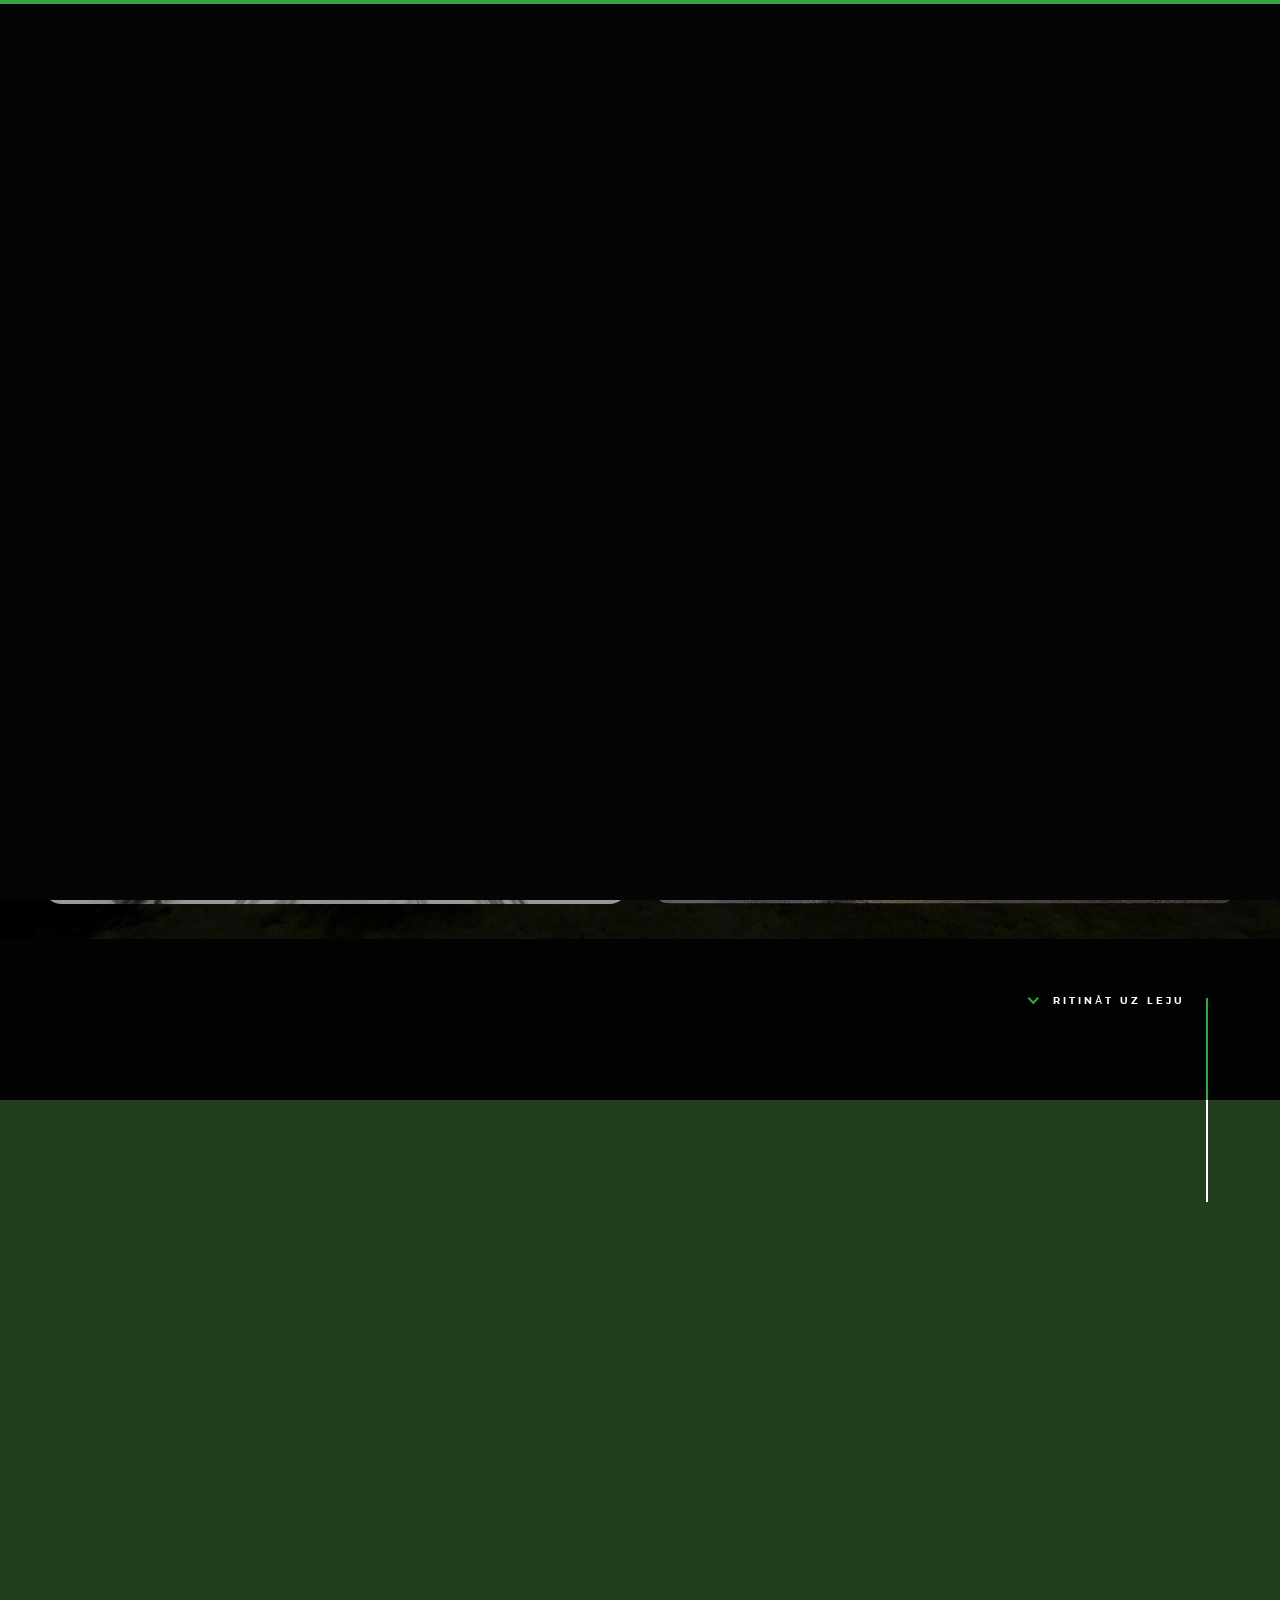
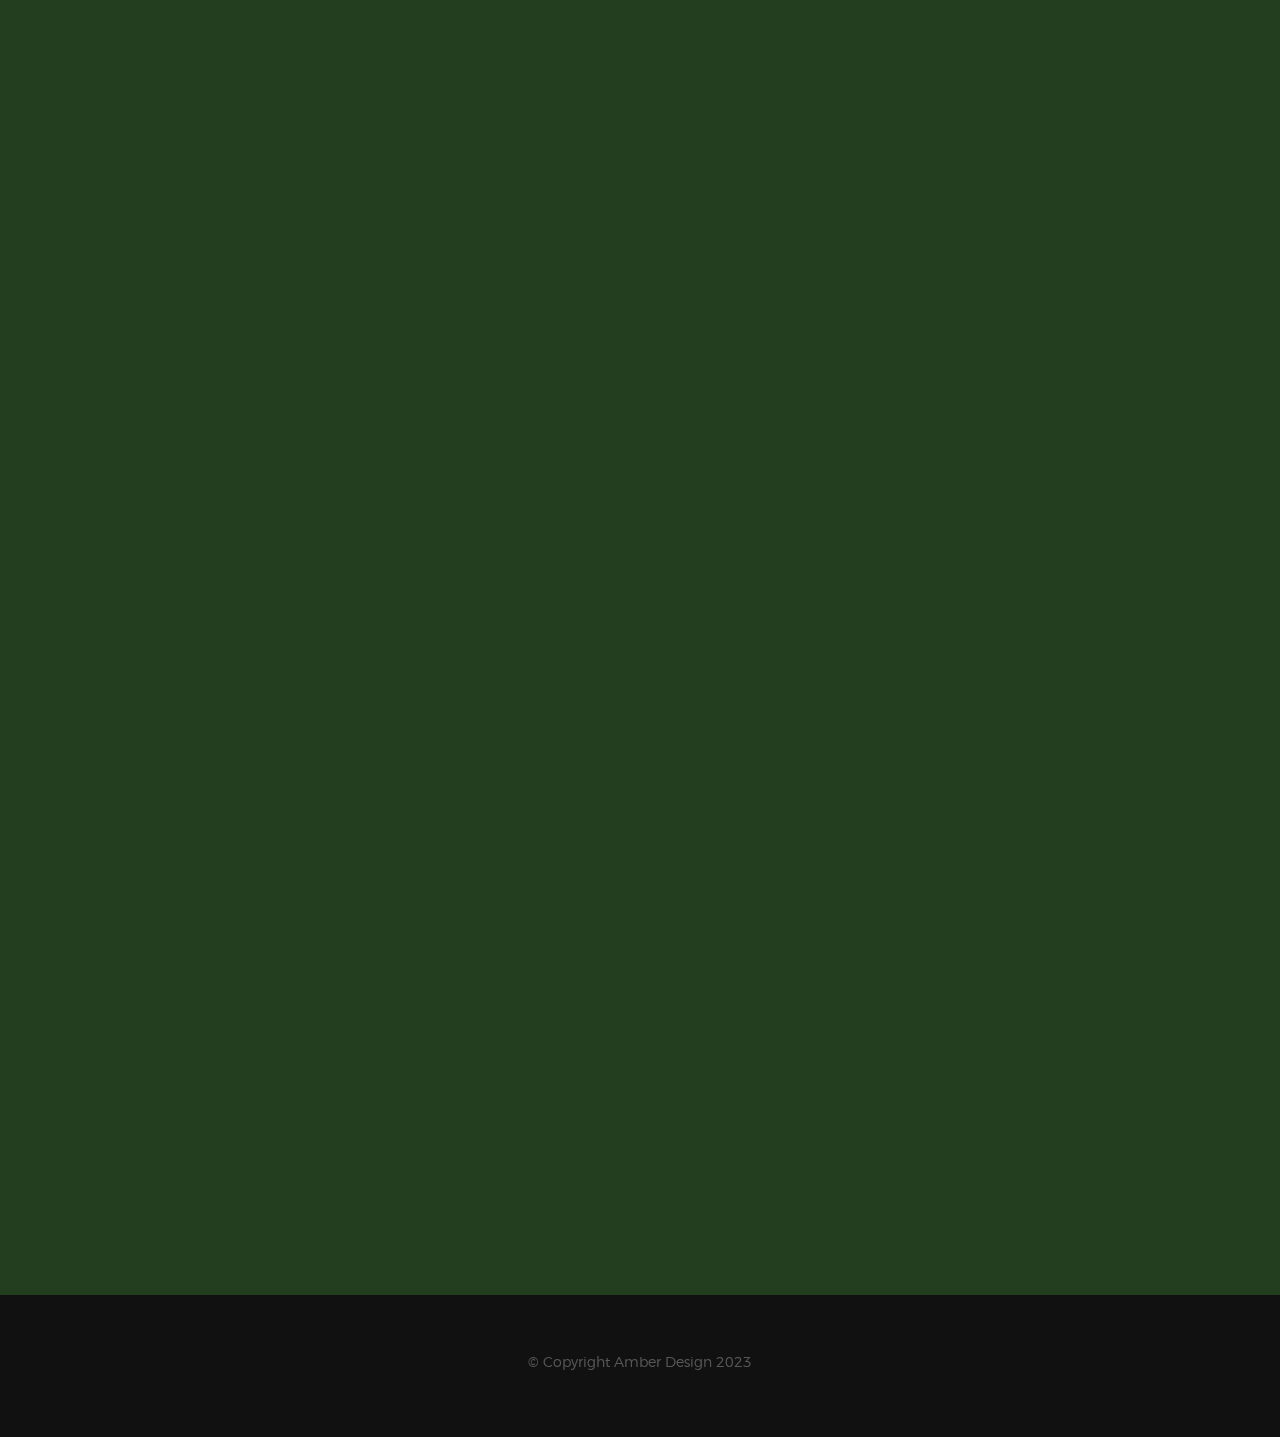
==== commit 85a4596d: "Another fix" ====
--- a/lv.html
+++ b/lv.html
@@ -44,7 +44,7 @@
             <h3>
                 <span class="subhead">LV</span>
                 <span class="subhead"><a style="color:rgba(255, 255, 255, 0.25);">RU</a></span>
-                <span class="subhead"><a href="/" style="color:rgba(255, 255, 255, 0.25);">EN</a></span>
+                <span class="subhead"><a href="index.html" style="color:rgba(255, 255, 255, 0.25);">EN</a></span>
             </h3>
         </div>
         
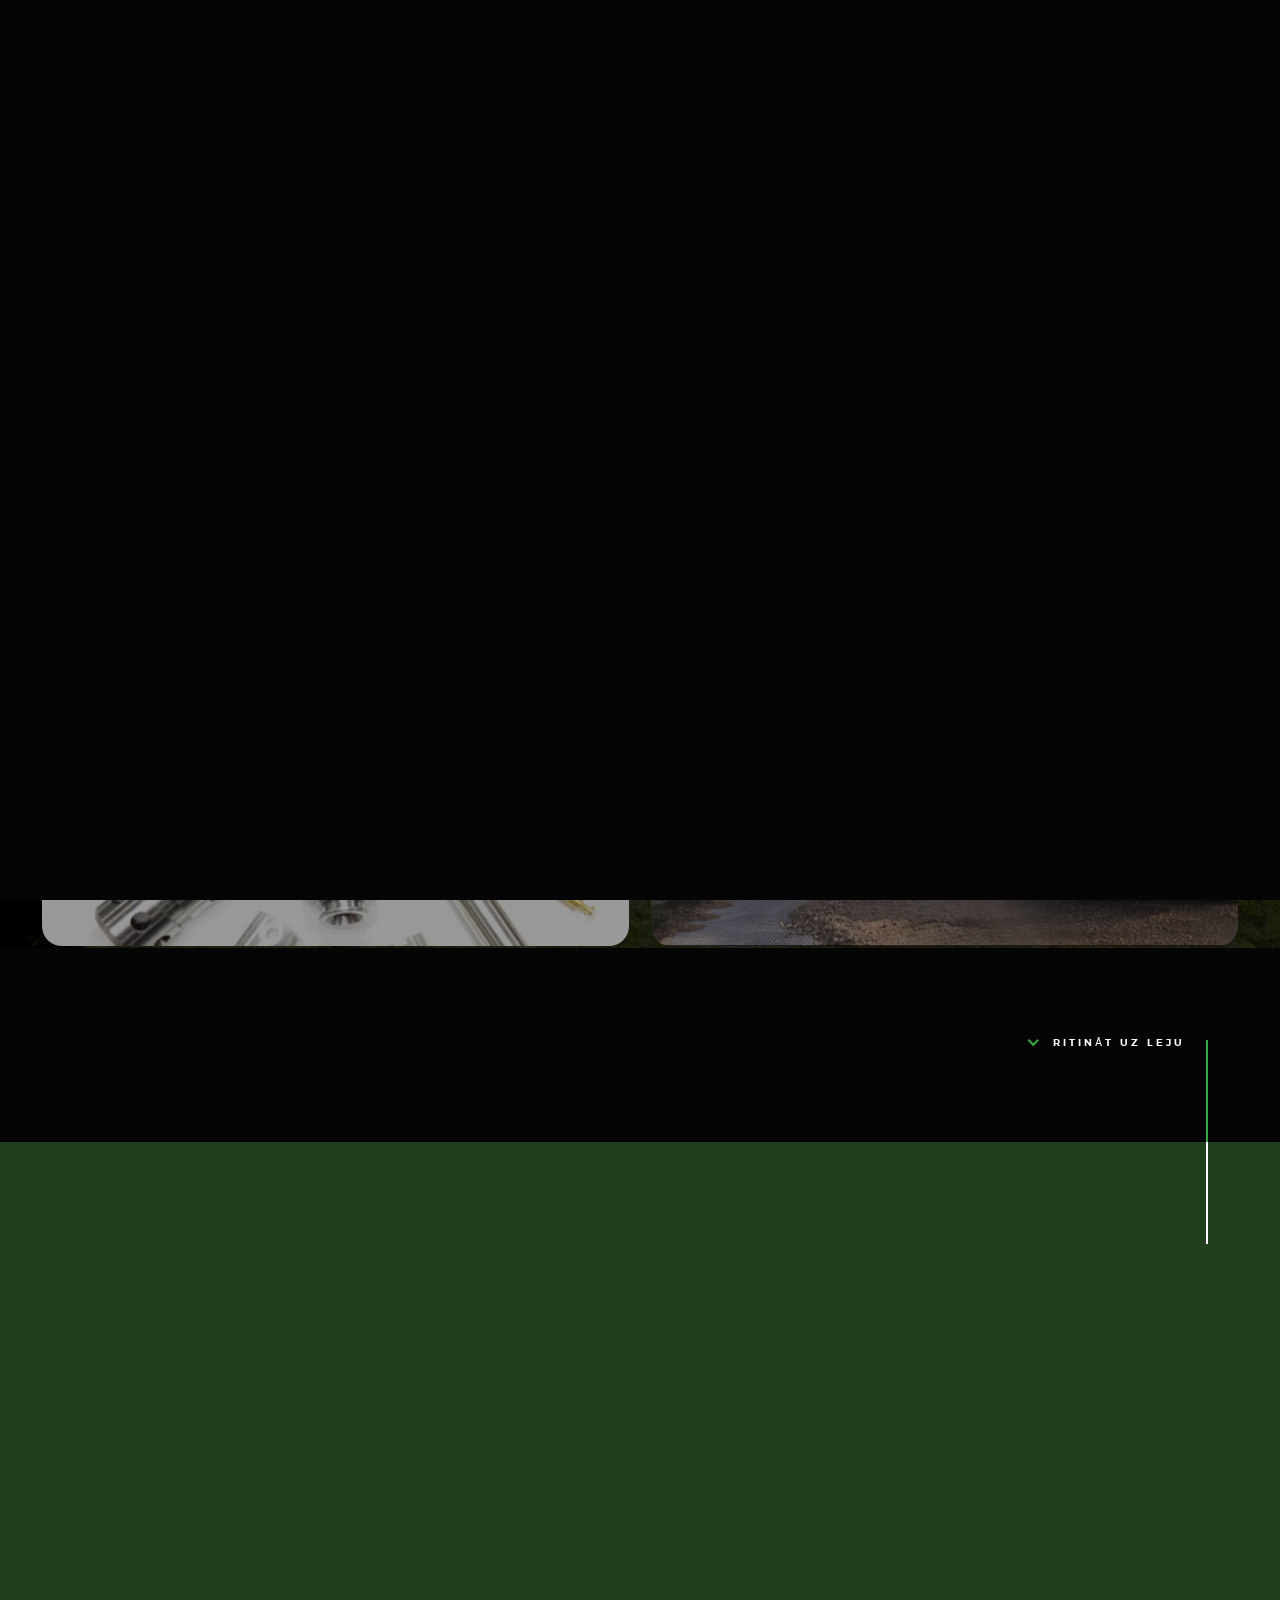
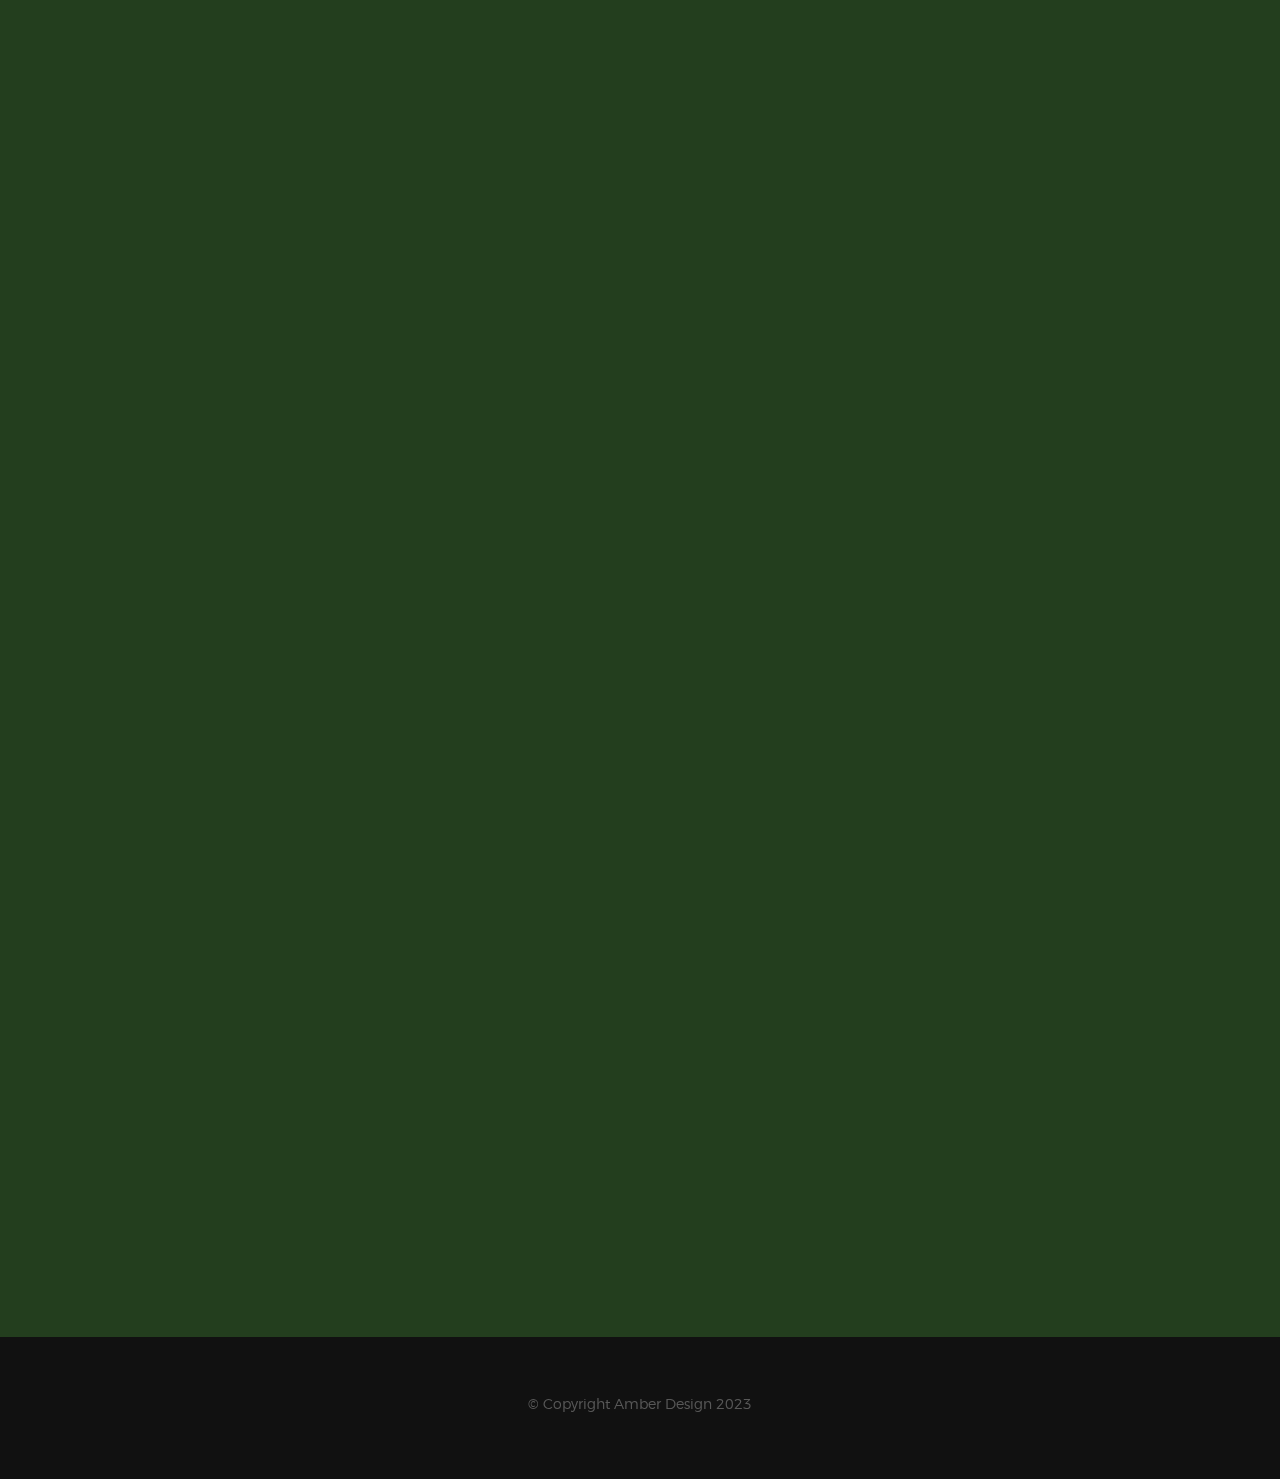
==== commit 25433e2b: "little tweaks" ====
--- a/lv.html
+++ b/lv.html
@@ -109,7 +109,7 @@
                 <div class="row about-desc" data-aos="fade-up">
                     <div class="col-full">
                         <p>
-                            AD ir uzņēmums ar daudzu gadu profesionālo pieredzi...
+                            SIA “Amber Design” ir uzņēmums ar ilggadēju profesionālo pieredzi pakalpojumu sniegšanā būvniecības un apzaļumošanas jomā Latvijā.
                         </p>
                         <p>
                             Mēs piedāvājam specializētus pakalpojumus CNC apstrādes un metināšanas tehnikās.
--- a/css/main.css
+++ b/css/main.css
@@ -1800,7 +1800,7 @@
     left: 0;
     width: 100%;
     height: 100%;
-    opacity: .8;
+    opacity: .6;
     background-color: #000000;
 }
 
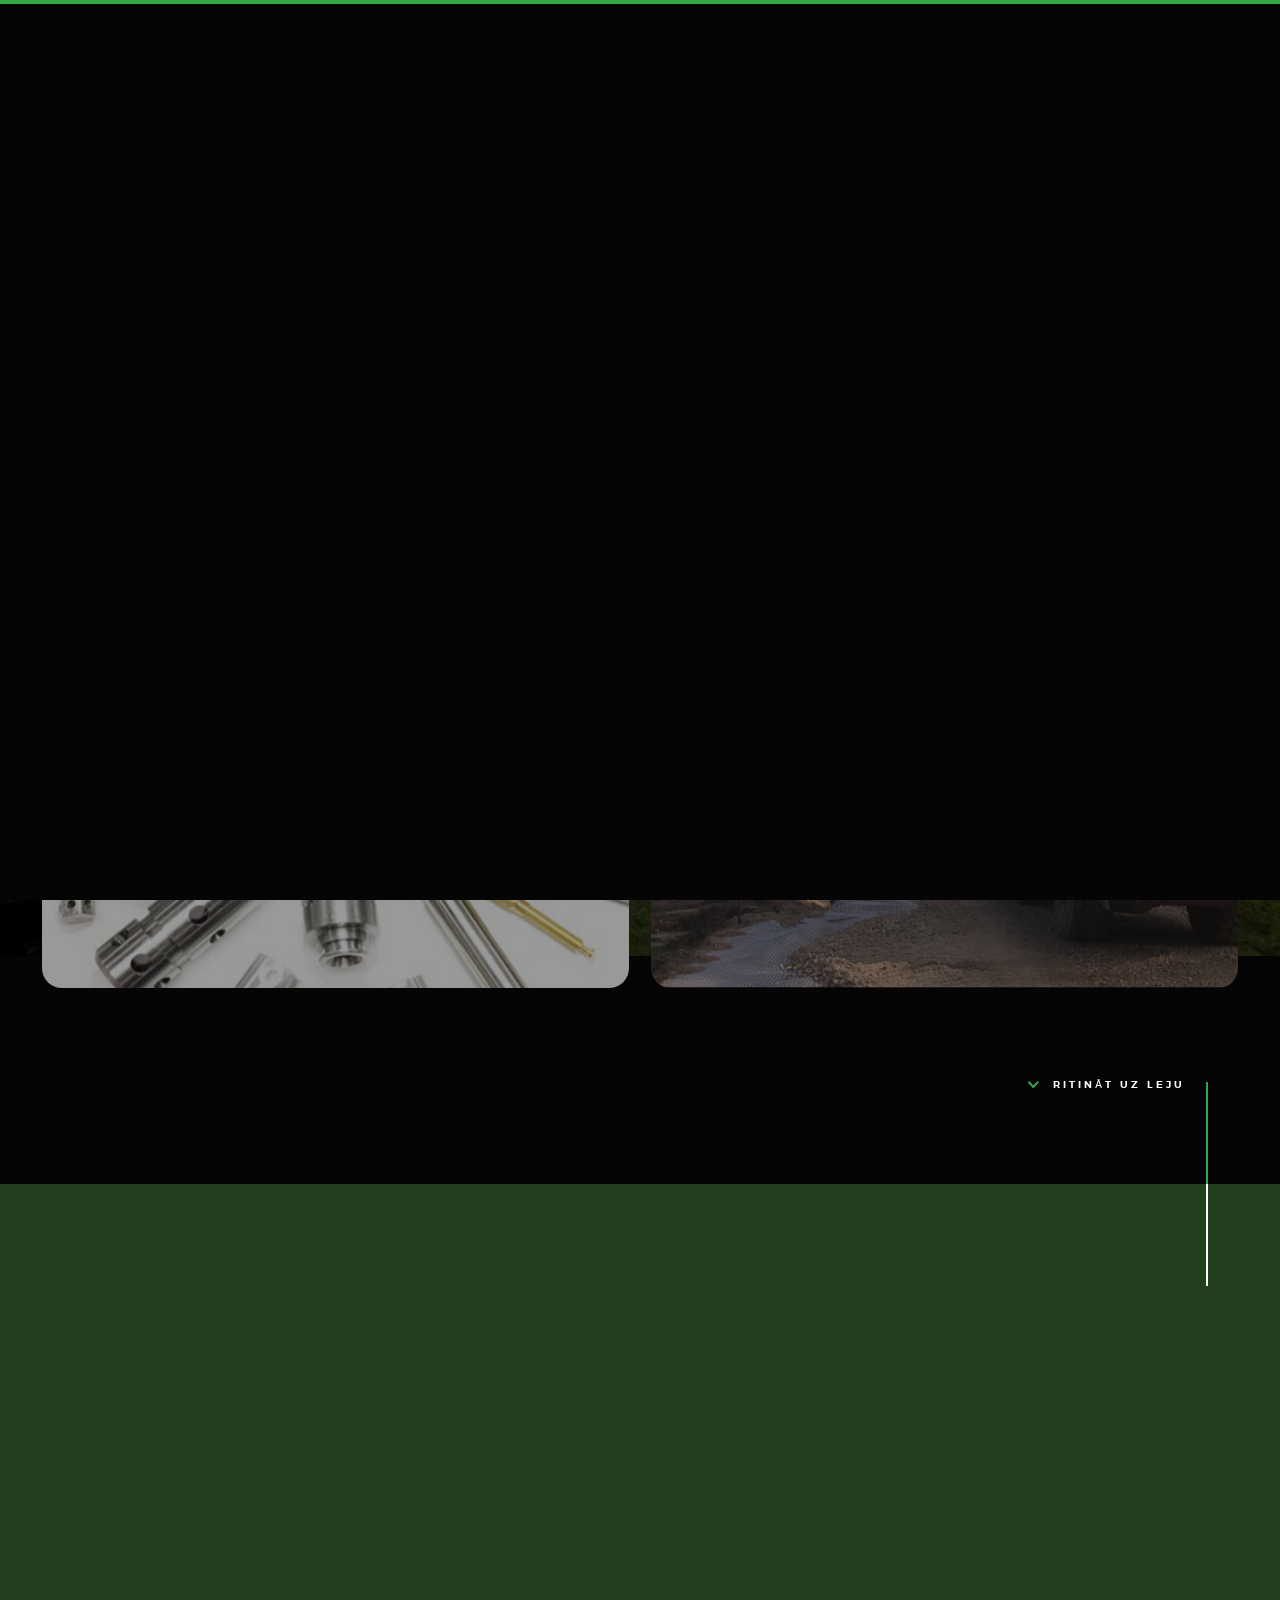
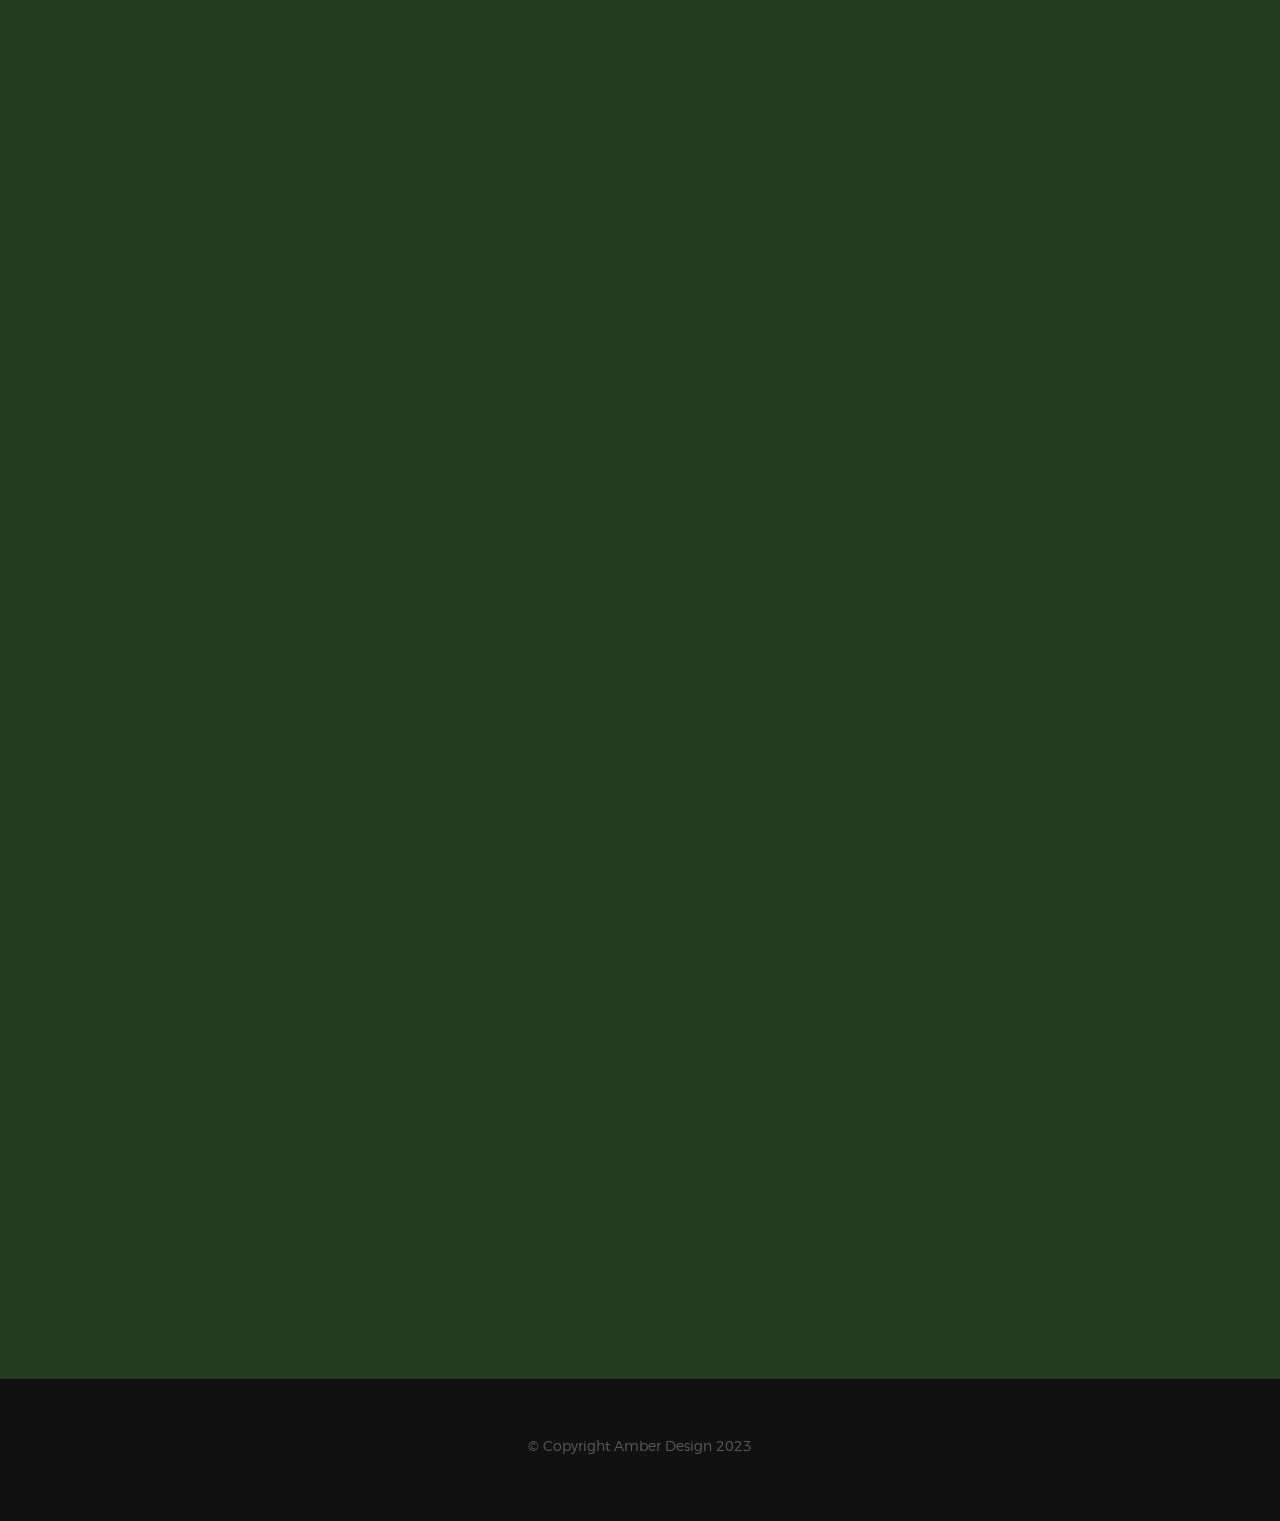
==== commit e5bca9e9: "Minor changes in LV" ====
--- a/lv.html
+++ b/lv.html
@@ -112,7 +112,7 @@
                             SIA “Amber Design” ir uzņēmums ar ilggadēju profesionālo pieredzi pakalpojumu sniegšanā būvniecības un apzaļumošanas jomā Latvijā.
                         </p>
                         <p>
-                            Mēs piedāvājam specializētus pakalpojumus CNC apstrādes un metināšanas tehnikās.
+                            Mēs piedavājam specializētus augstas precizitātes CNC mašinbūves apstrādes  izstradājumus, mezglus un metināšnas darbus.
                         </p>
                     </div>
                 </div>
@@ -130,7 +130,7 @@
                             <a class="smoothscroll"  href="#construction" title="about">
                                 <div class="container">
                                     <img src="images/construction.jpg" alt="Būvniecība" class="img-custom">
-                                    <div class="centered" style="font-family: 'Exo 2', sans-serif; font-weight: bold">Ainavu apbūve</div>
+                                    <div class="centered" style="font-family: 'Exo 2', sans-serif; font-weight: bold">Ainavu izbūve</div>
                                 </div>
                             </a>
                         </td>
@@ -186,7 +186,7 @@
 
         <div class="row section-header has-bottom-sep" data-aos="fade-up">
             <div class="col-full">
-                <h1 class="display-1 display-1--light" style="font-family: 'Exo 2', sans-serif; font-weight: bold">Ainavu apbūve</h1>
+                <h1 class="display-1 display-1--light" style="font-family: 'Exo 2', sans-serif; font-weight: bold">Ainavu izbūve</h1>
             </div>
         </div>
 
@@ -209,7 +209,7 @@
                             <li>Ceļu / pievadceļu / servisa līniju / stāvvietu izbūve</li>
                             <li>Ainavu apbūve</li>
                             <li>Laukumu izbūve</li>
-                            <li>Dīķu / mazo ezeriņu rakšana</li>
+                            <li>Dīku rakšana un vides labiekartošna</li>
                             <li>Bezmaksas konsultācija</li>
                         </ul>
                     </p>
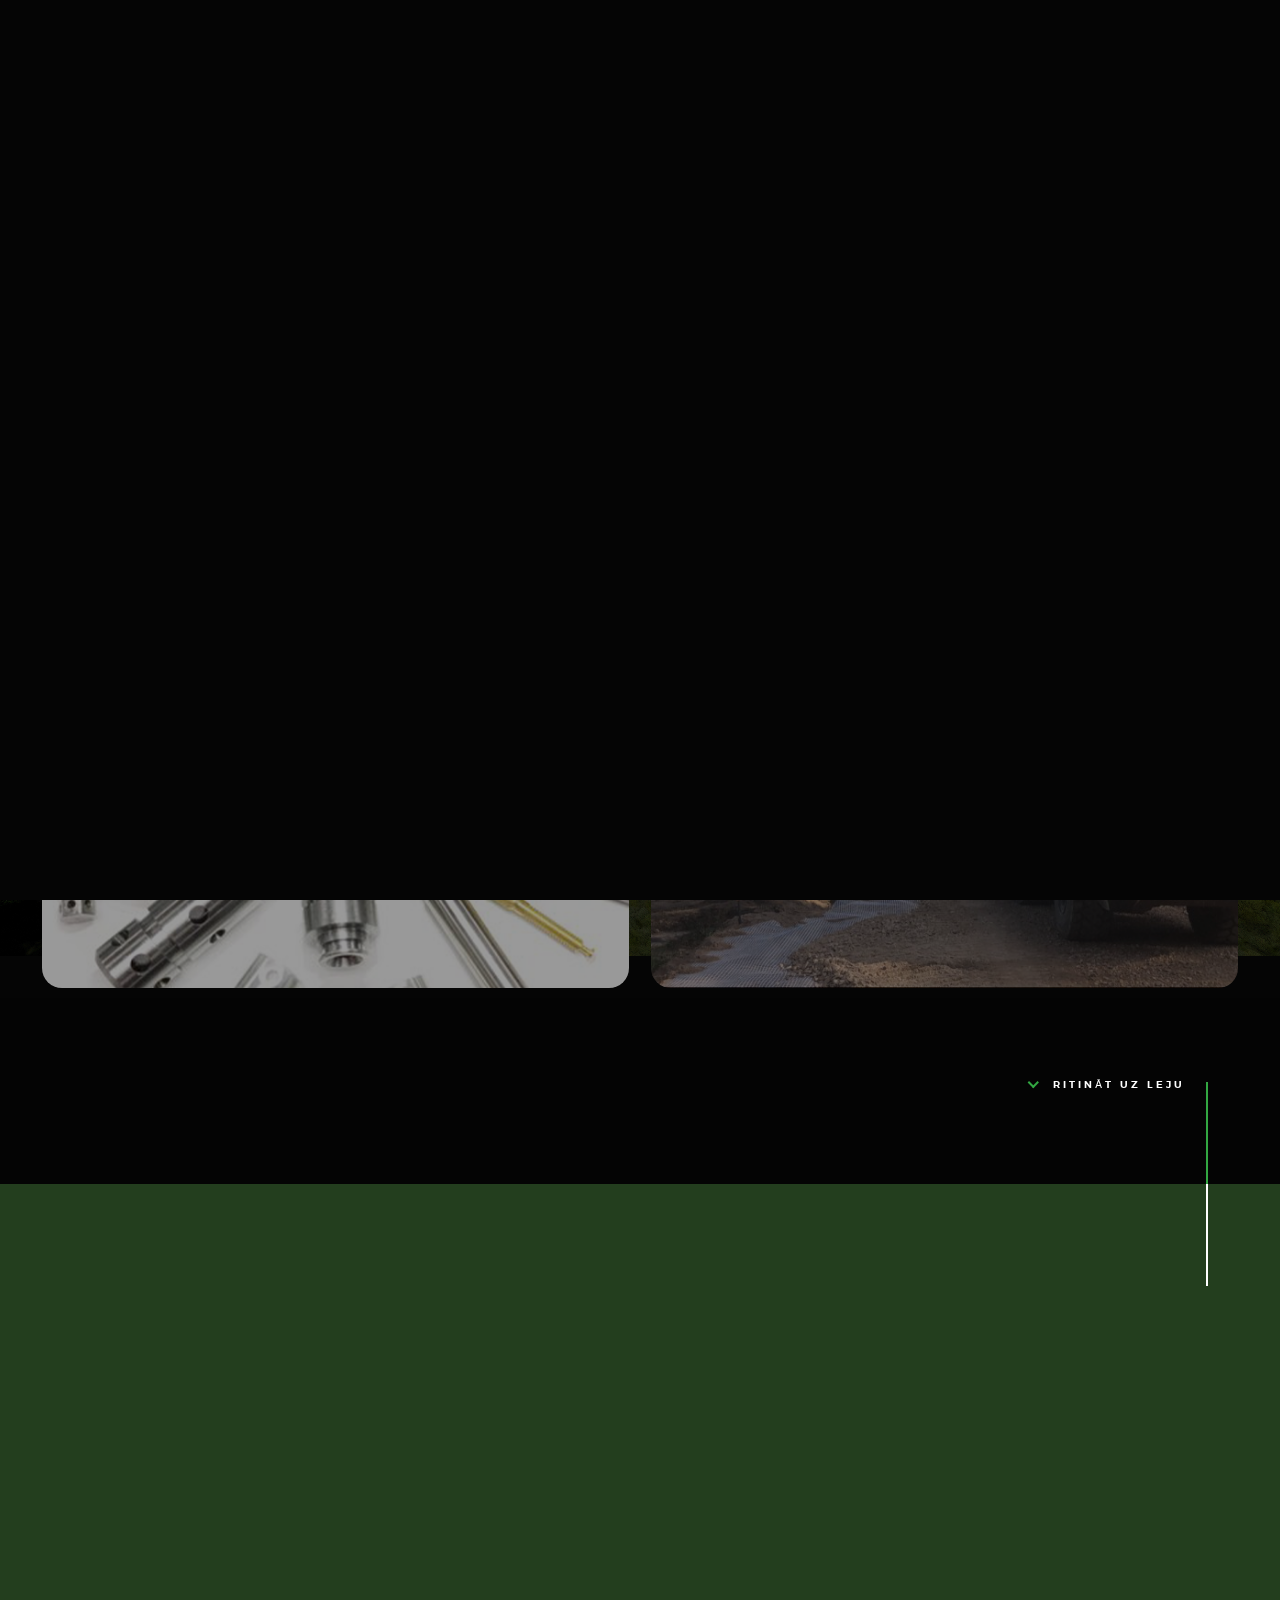
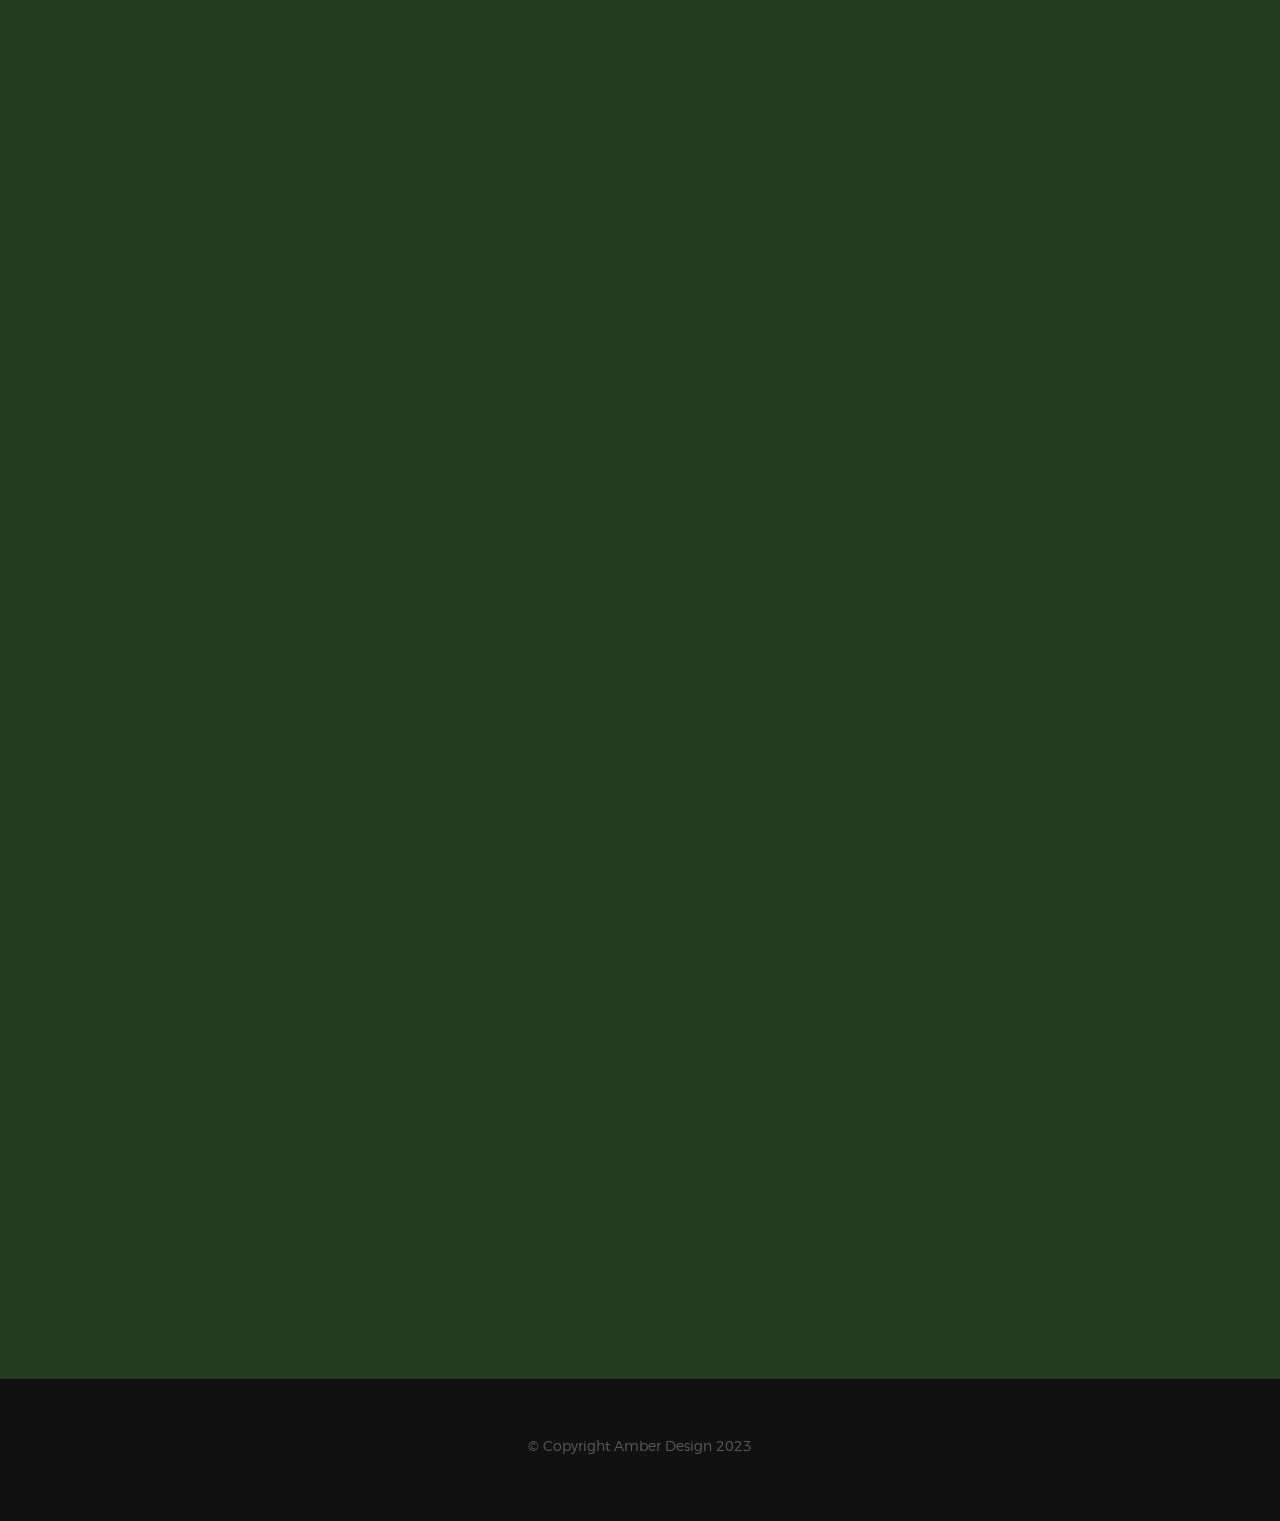
==== commit 21bfeb0d: "Little bit" ====
--- a/lv.html
+++ b/lv.html
@@ -101,7 +101,7 @@
                 
                 <div class="row section-header has-bottom-sep" data-aos="fade-up">
                     <div class="col-full">
-                        <h3 class="subhead subhead--dark">Mēs esam</h3>
+                        <h3 class="subhead subhead--dark" style="font-family: 'Exo 2', sans-serif; font-weight: bold">Mēs esam</h3>
                         <h1 class="display-1 display-1--light">Amber Design</h1>
                     </div>
                 </div>
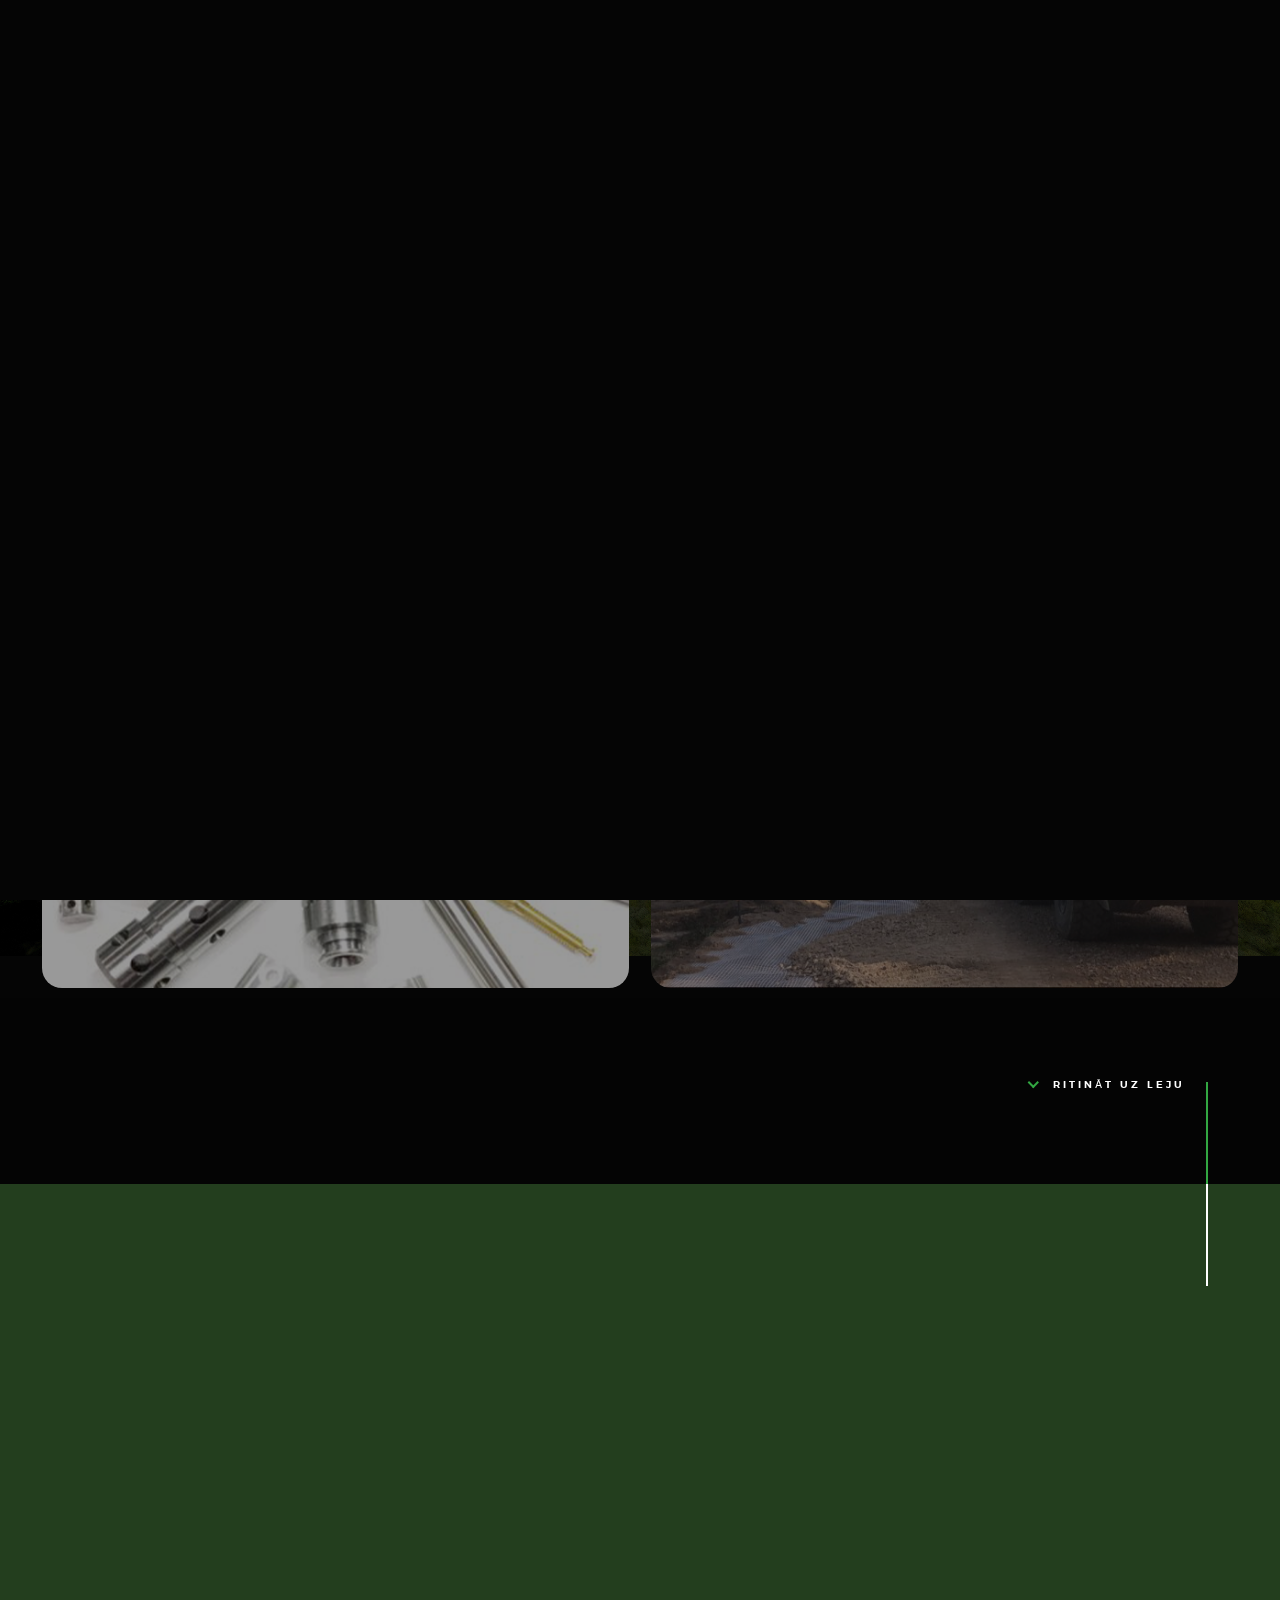
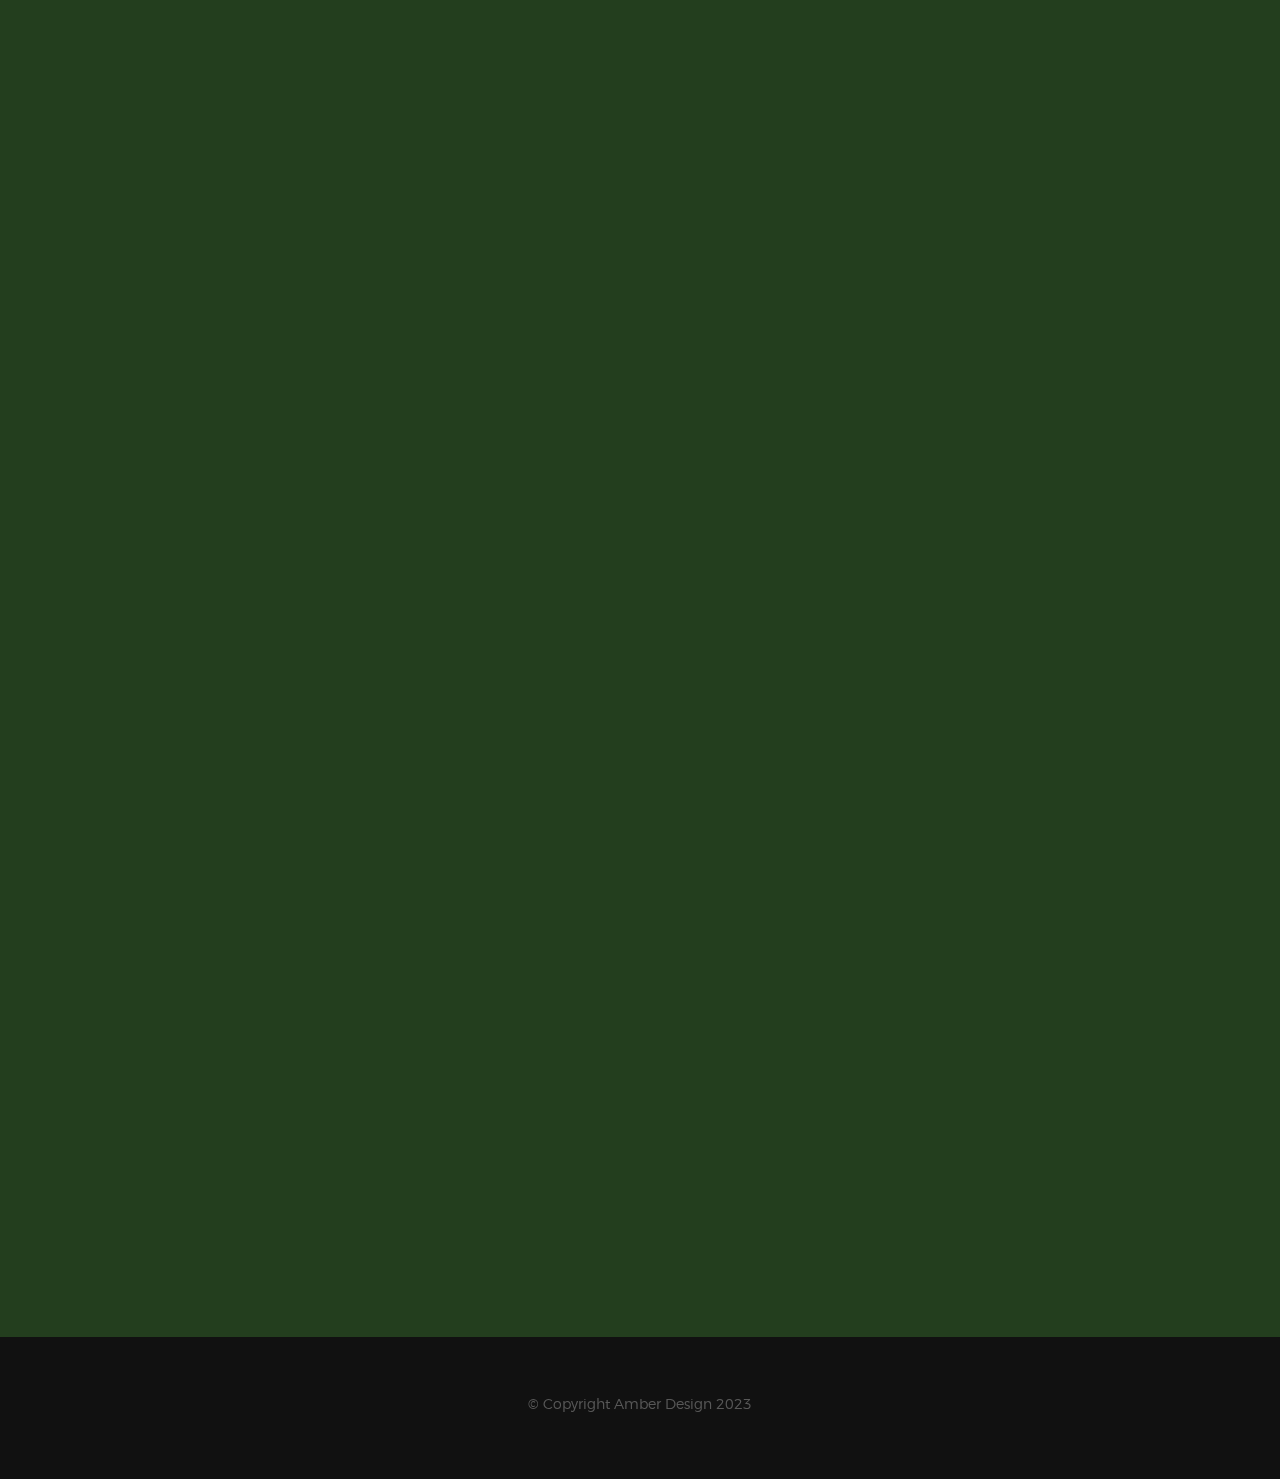
==== commit adc673cd: "Russian translation" ====
--- a/lv.html
+++ b/lv.html
@@ -43,7 +43,7 @@
         <div class="header-middle">
             <h3>
                 <span class="subhead">LV</span>
-                <span class="subhead"><a style="color:rgba(255, 255, 255, 0.25);">RU</a></span>
+                <span class="subhead"><a href="ru.html" style="color:rgba(255, 255, 255, 0.25);">RU</a></span>
                 <span class="subhead"><a href="index.html" style="color:rgba(255, 255, 255, 0.25);">EN</a></span>
             </h3>
         </div>
@@ -64,7 +64,7 @@
                 <ul class="header-nav__list">
                     <li class="current"><a class="smoothscroll"  href="#about" title="about">Par</a></li>
                     <li><a class="smoothscroll"  href="#cnc" title="cnc">CNC apstrāde</a></li>
-                    <li><a class="smoothscroll"  href="#construction" title="construction">Būvniecība</a></li>
+                    <li><a class="smoothscroll"  href="#construction" title="construction">Ainavu izbūve</a></li>
                 </ul>
     
                 <p>
@@ -172,7 +172,7 @@
                         </div>
                     </div>
                     <p>
-                        Izgatavojam dažādu specifikāciju detaļas un spējam nodrošināt pilnu detaļu ražošanas ciklu, ieskaitot metināšanas darbus.
+                        Mēs piedavājam specializētus augstas precizitātes CNC mašinbūves apstrādes izstradājumus, mezglus un metināšnas darbus.
                     </p>
                 </div>
             </div>
@@ -206,8 +206,7 @@
                     </div>
                     <p>
                         <ul class="disc" style="text-align: initial">
-                            <li>Ceļu / pievadceļu / servisa līniju / stāvvietu izbūve</li>
-                            <li>Ainavu apbūve</li>
+                            <li>Ceļu / pievadceļu / stāvvietu izbūve</li>
                             <li>Laukumu izbūve</li>
                             <li>Dīku rakšana un vides labiekartošna</li>
                             <li>Bezmaksas konsultācija</li>
